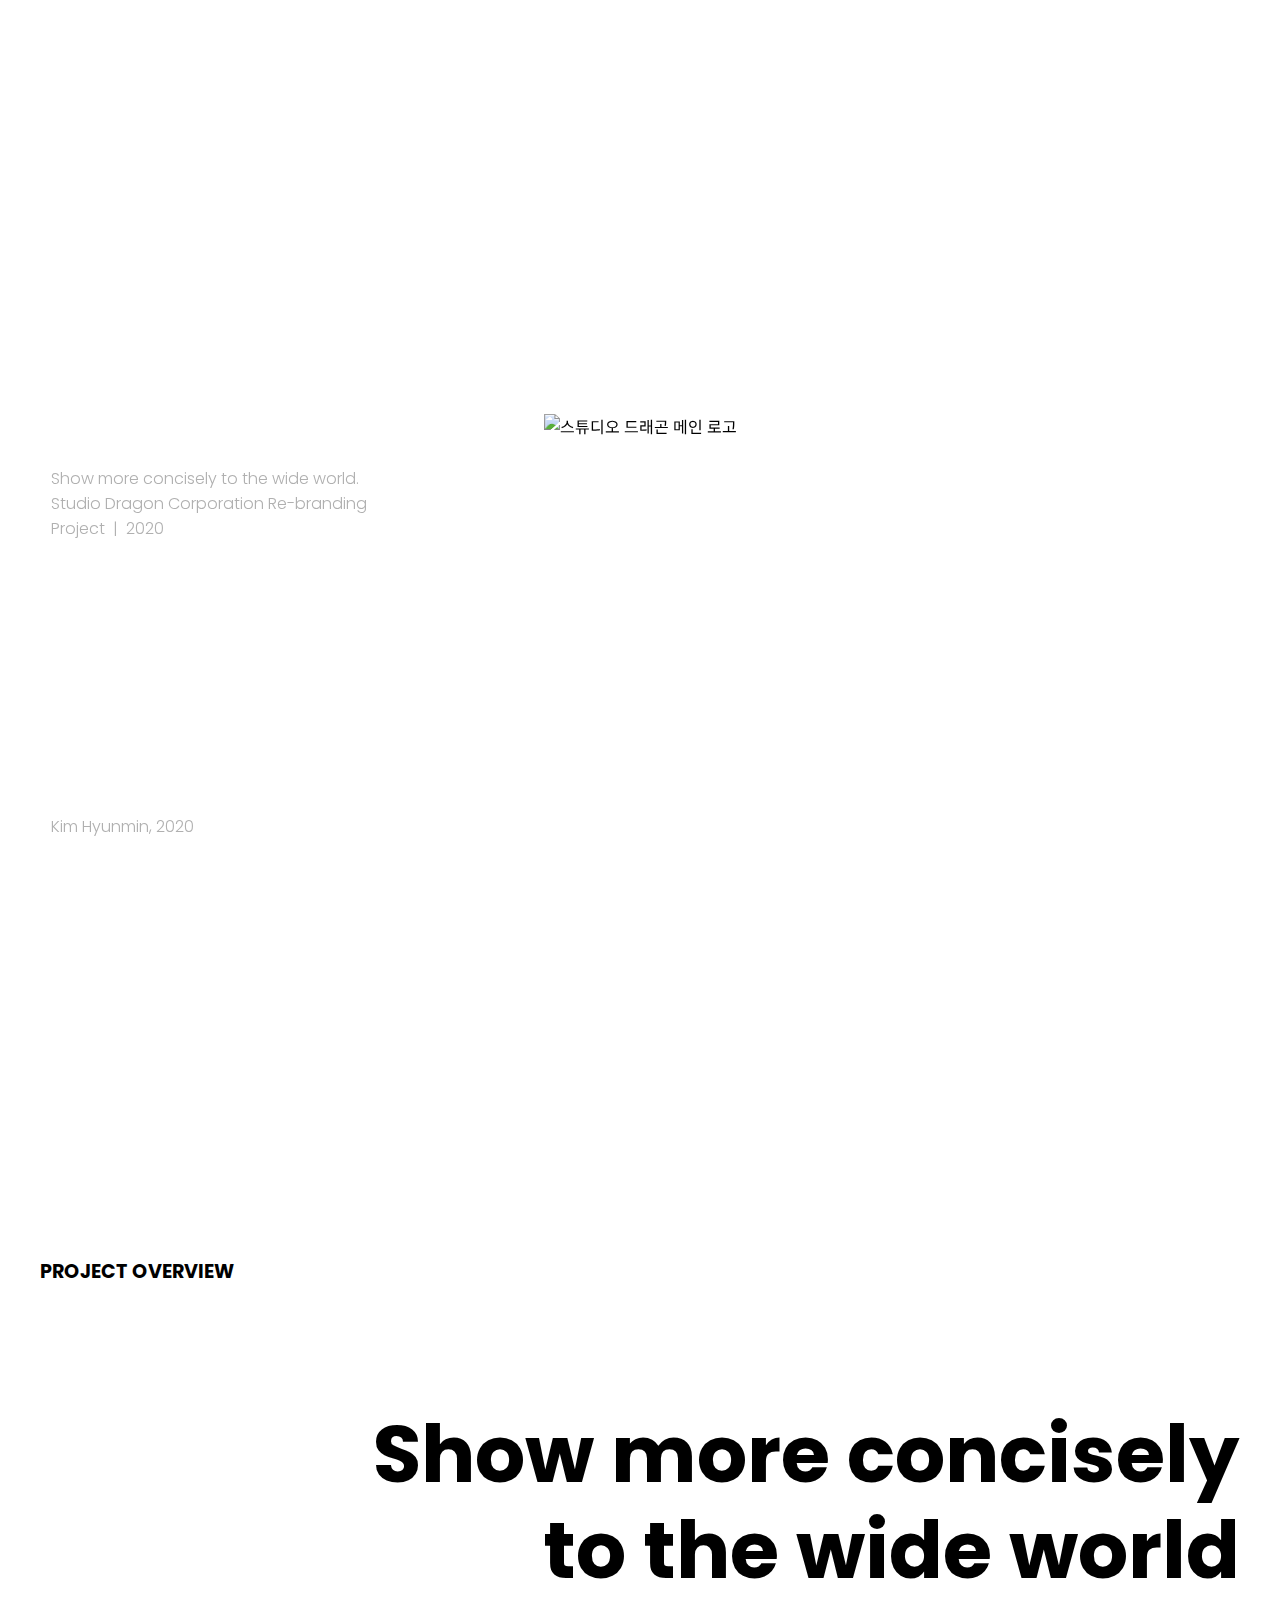
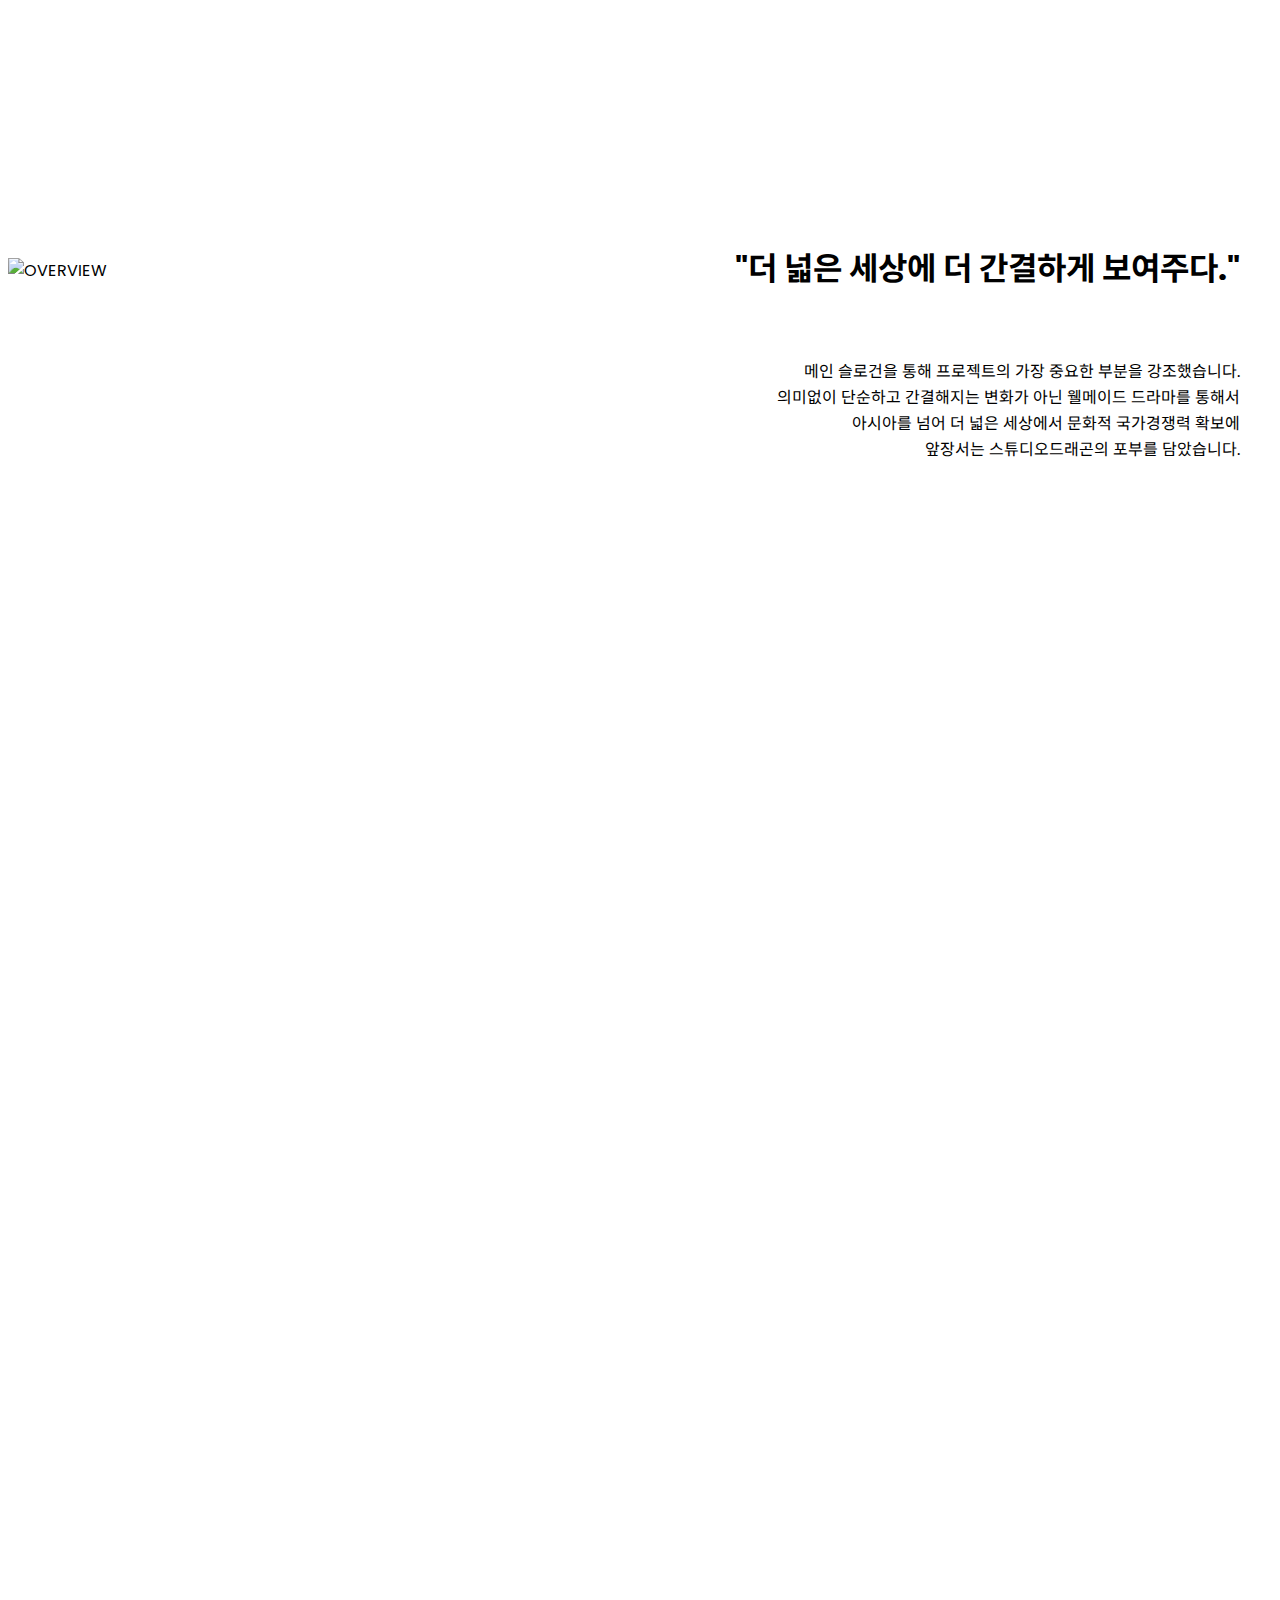
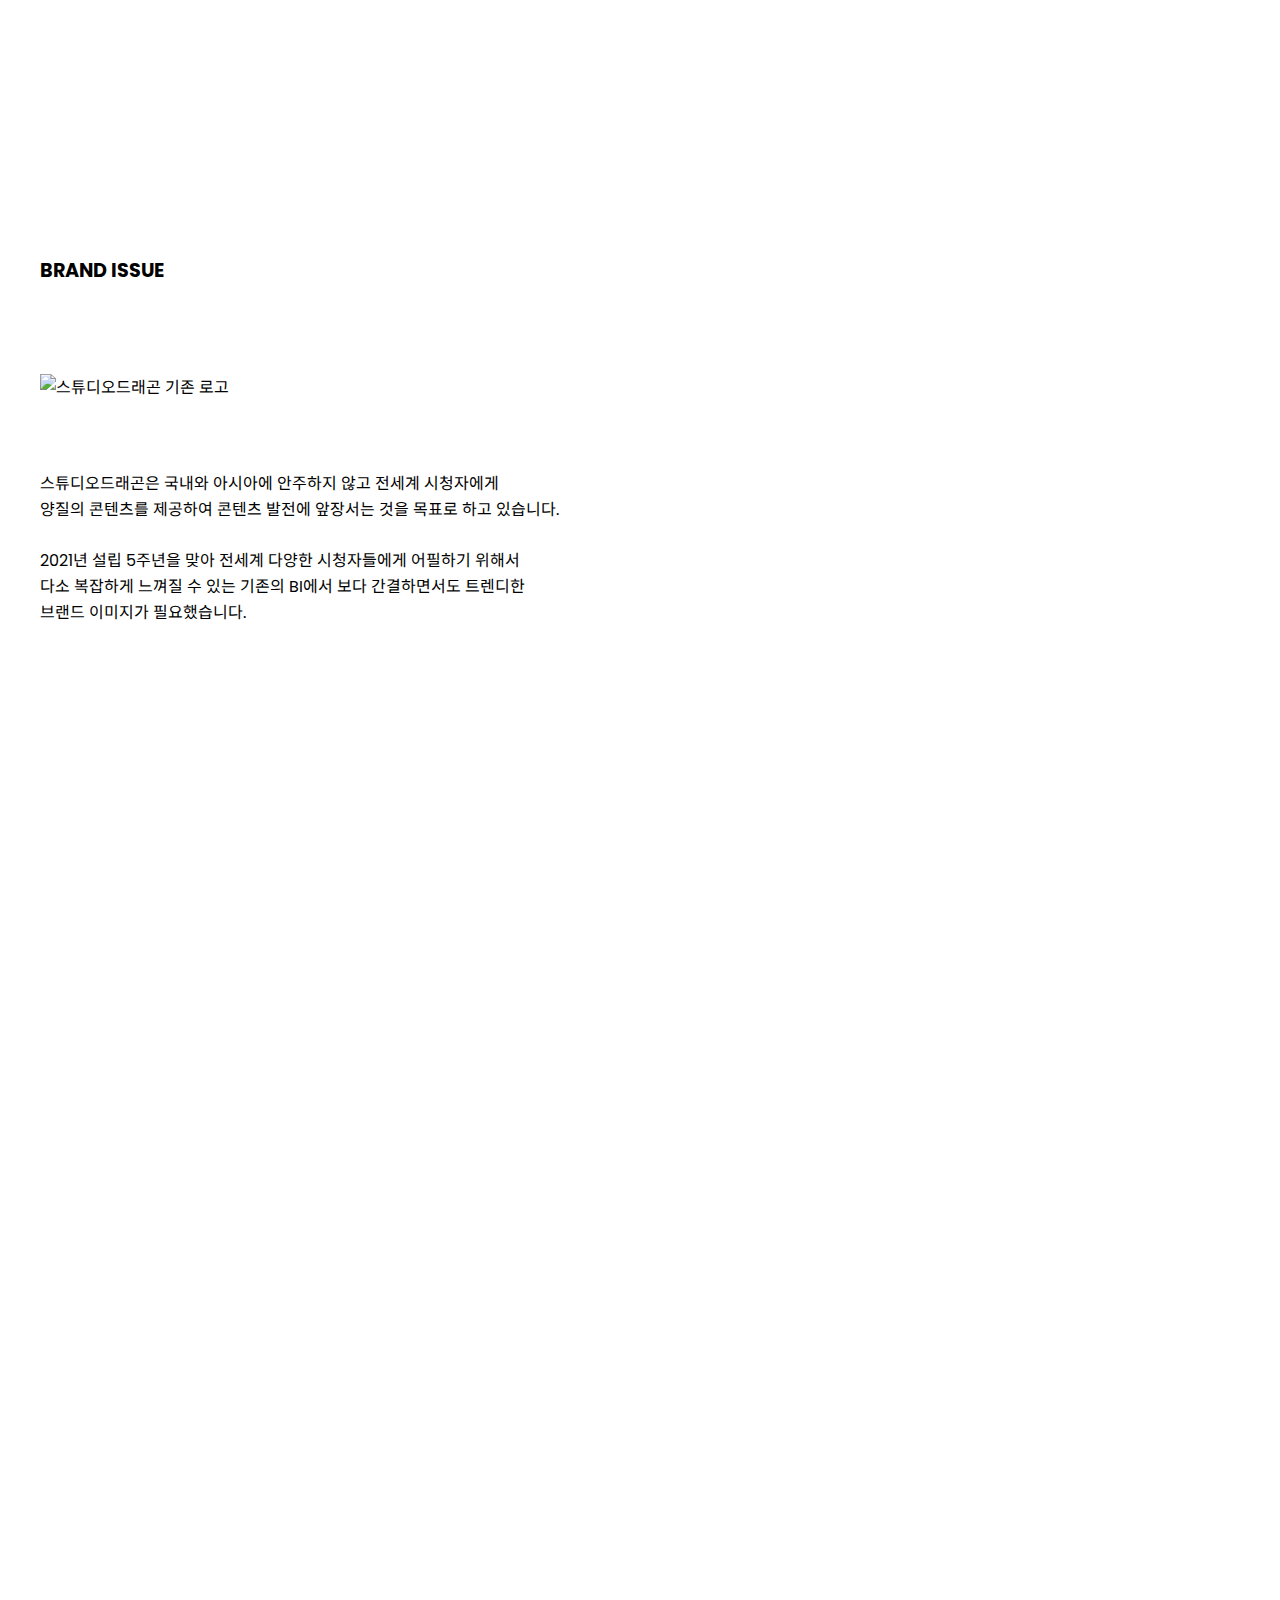
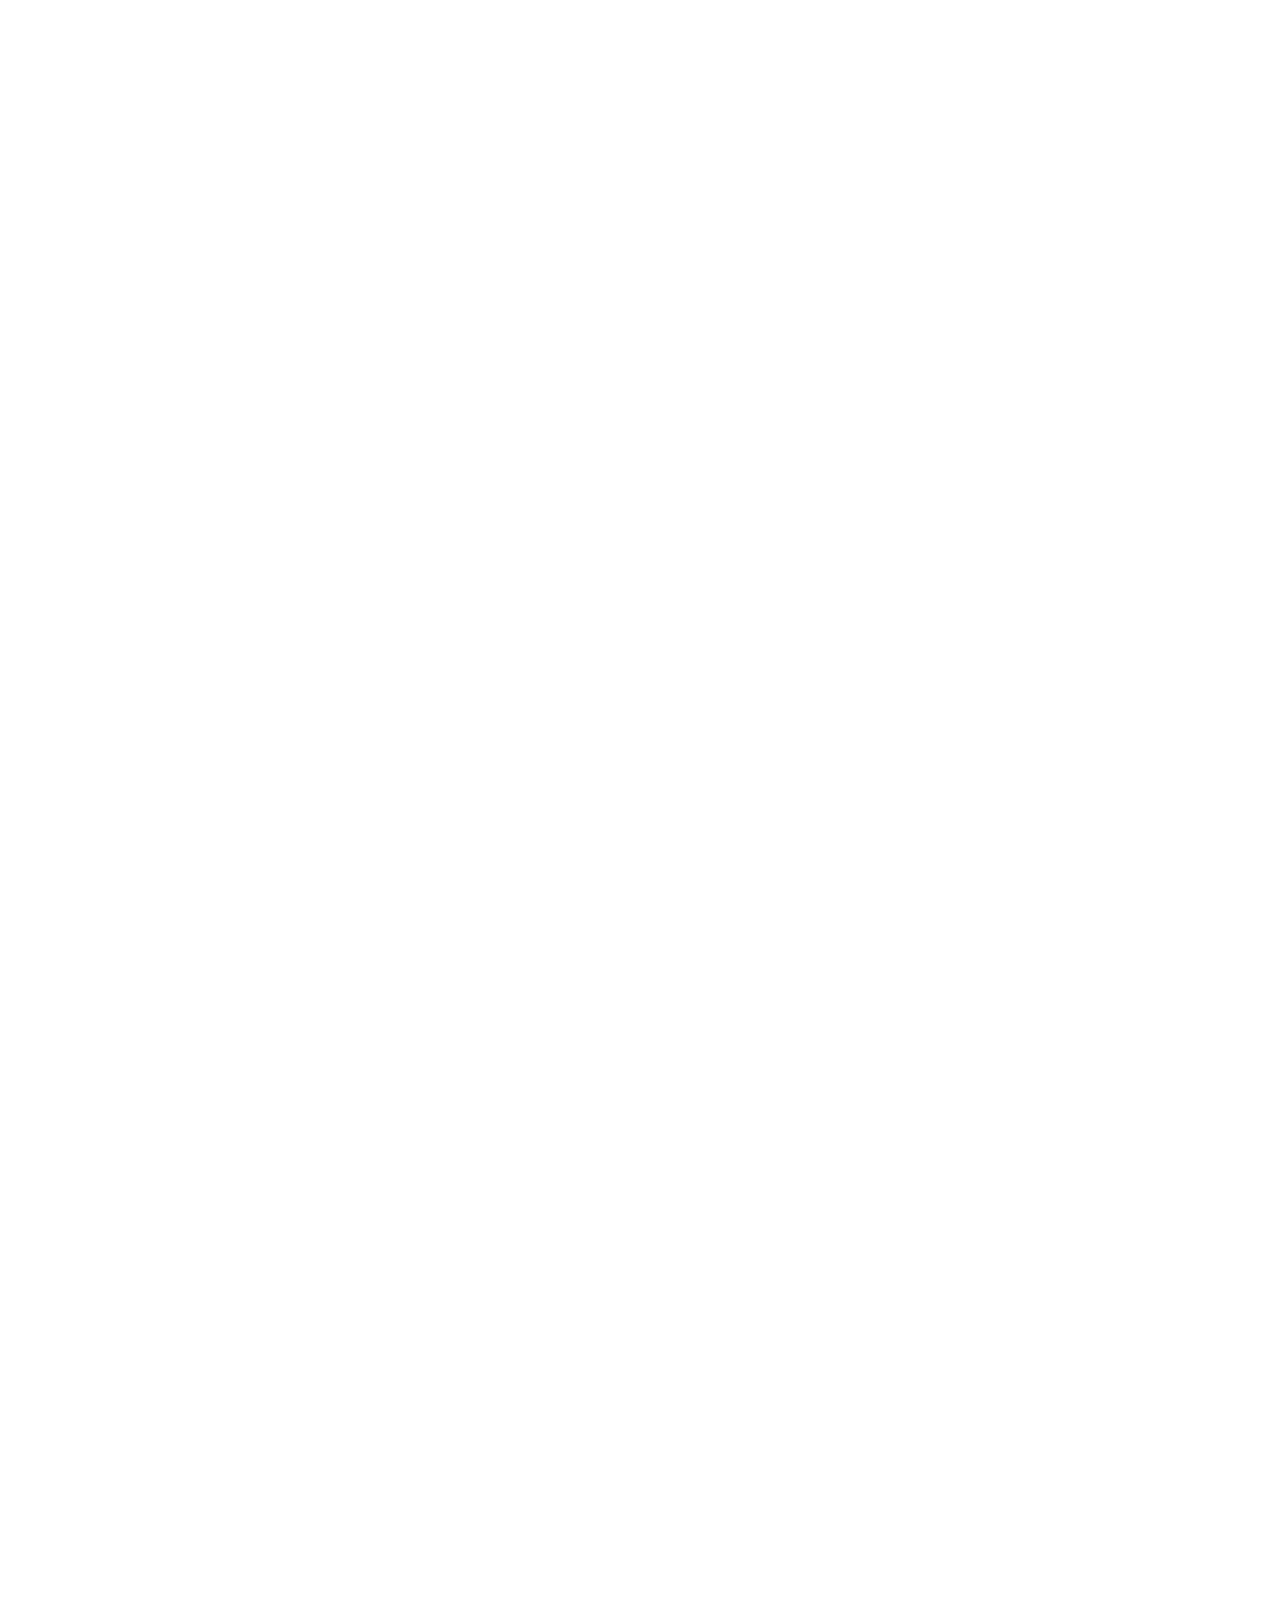
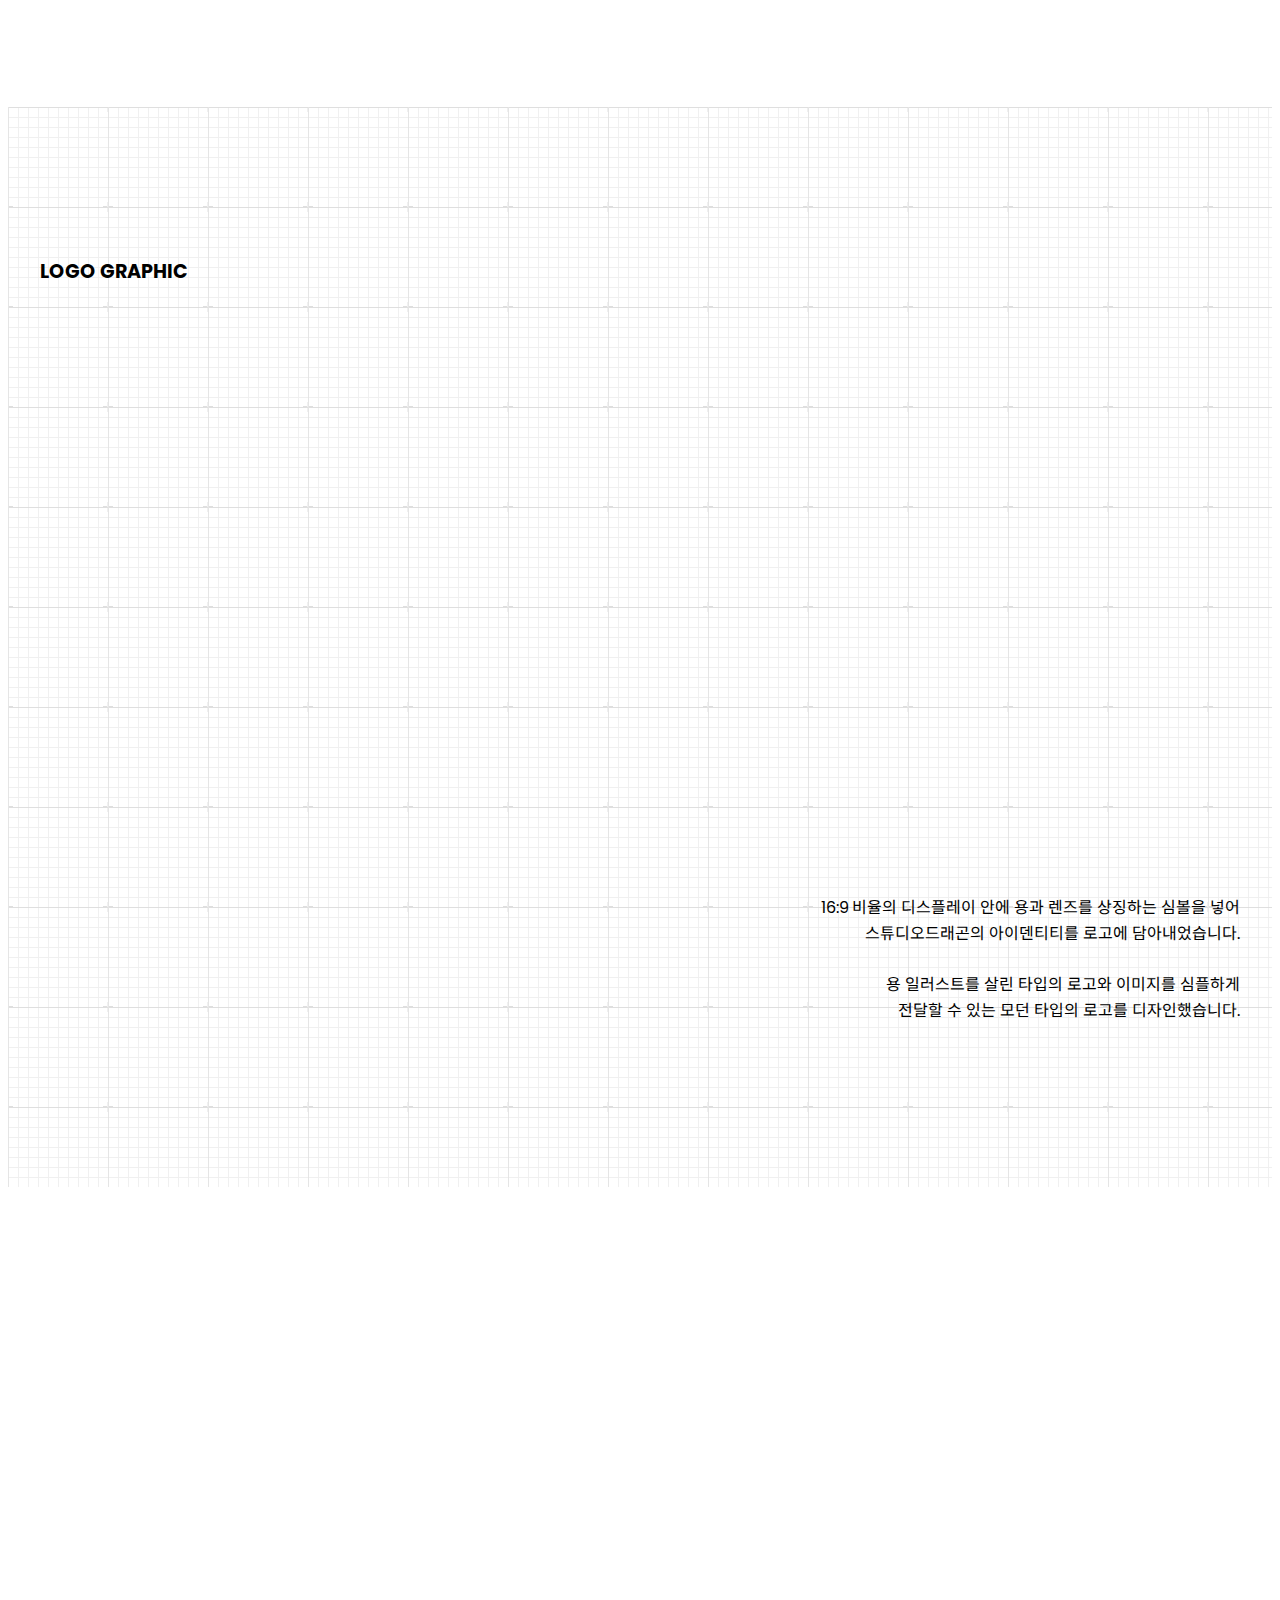
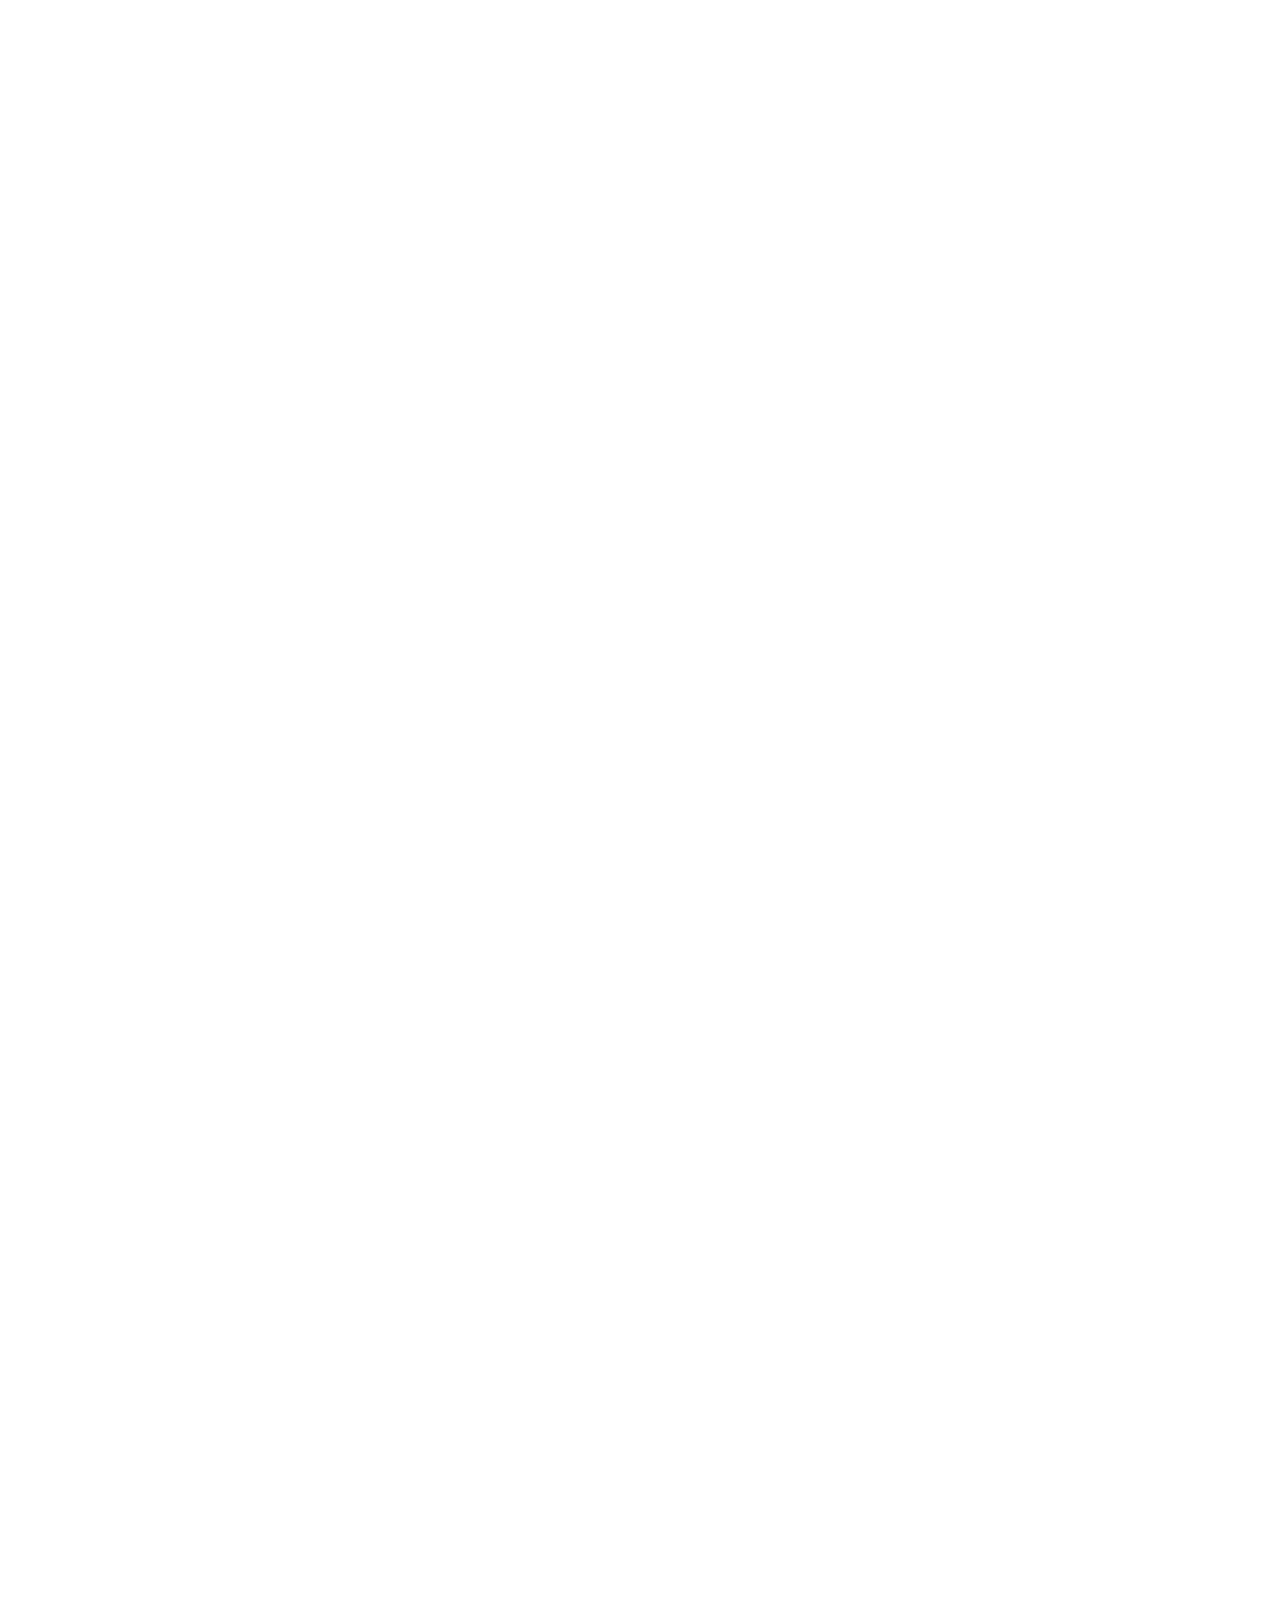
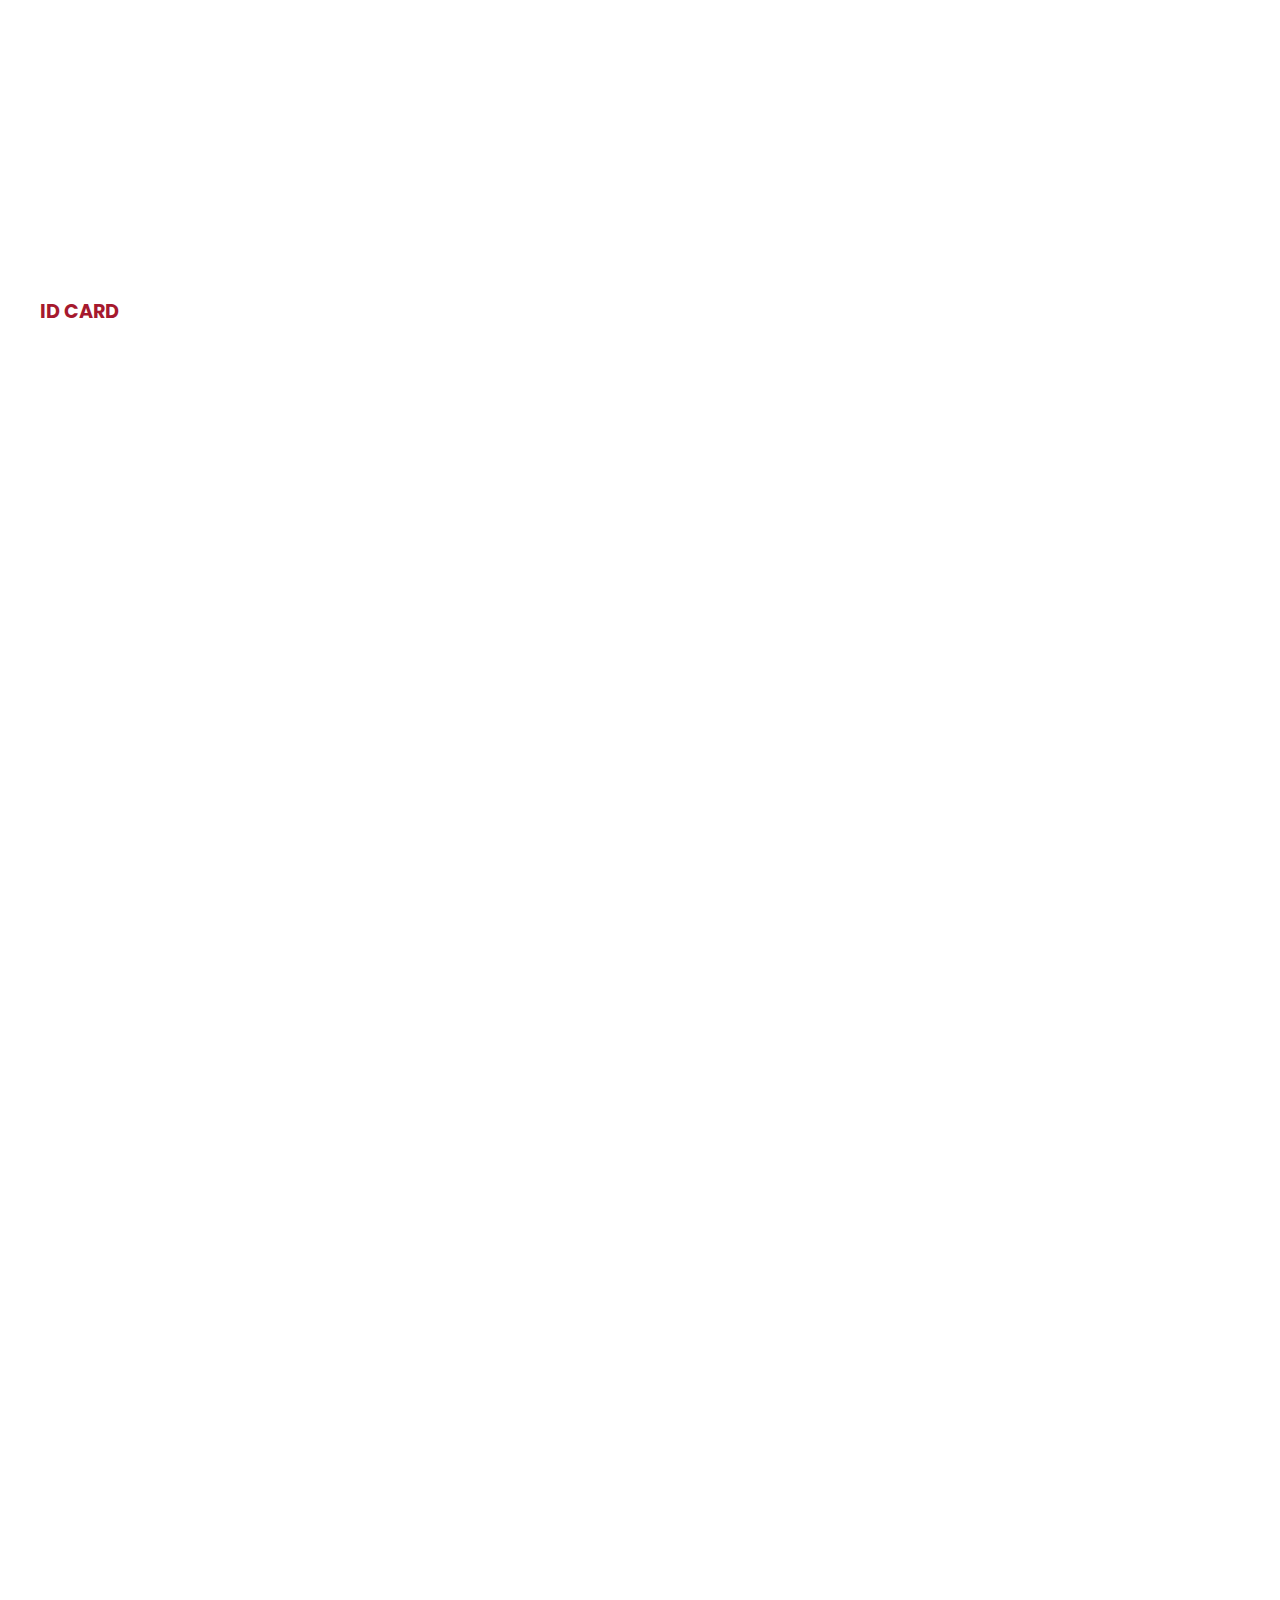
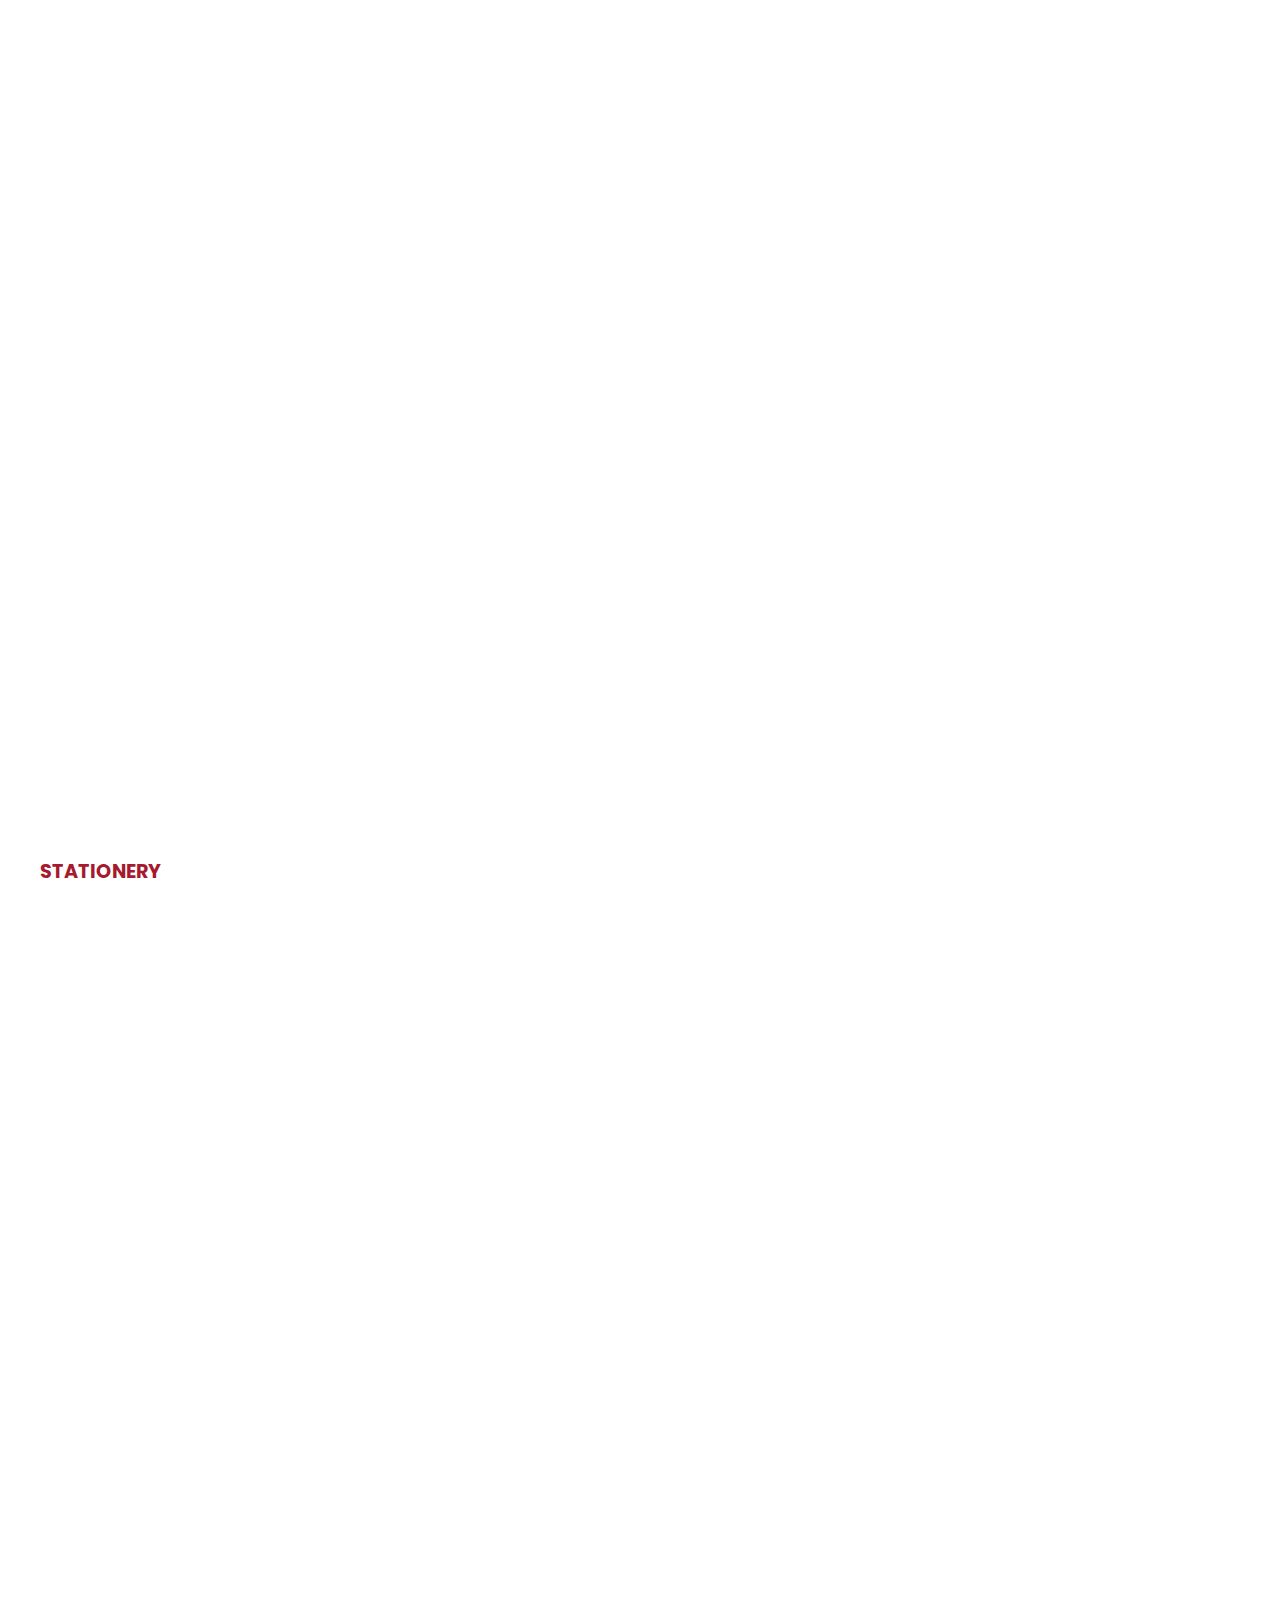
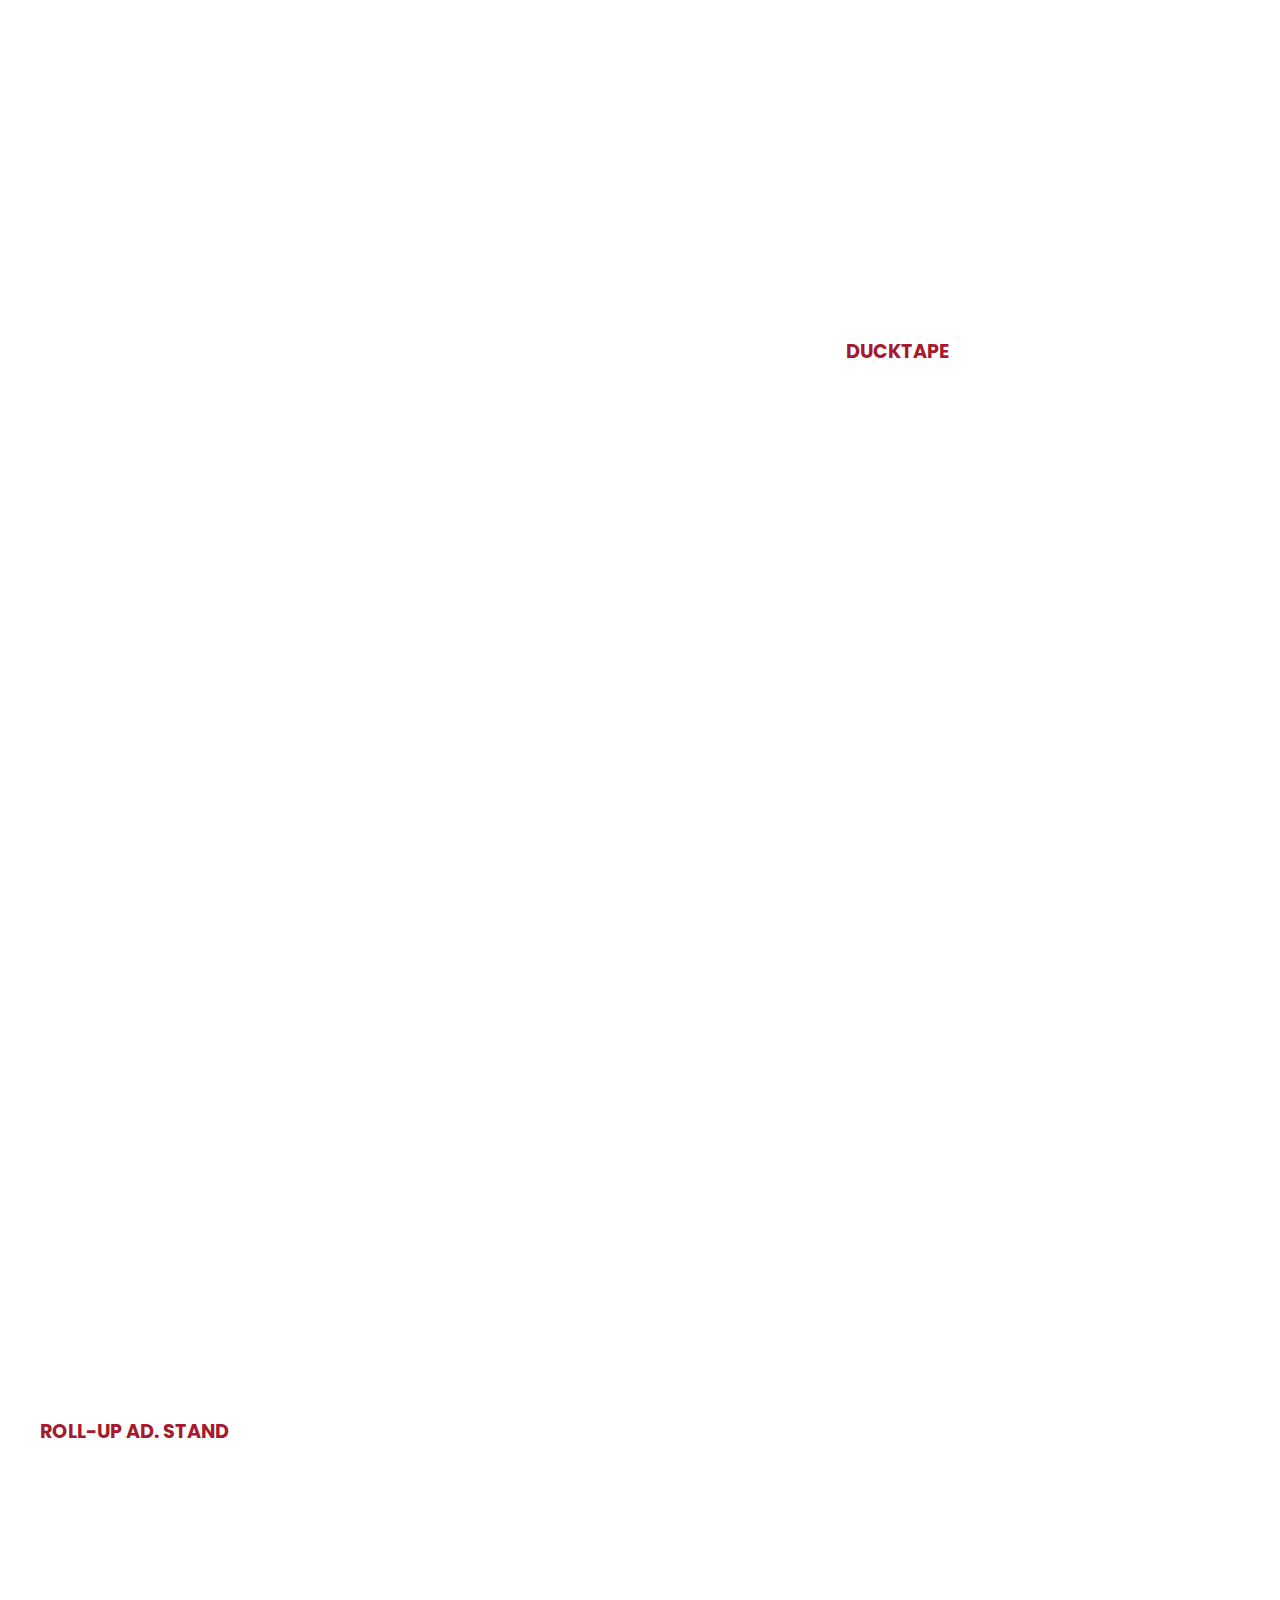
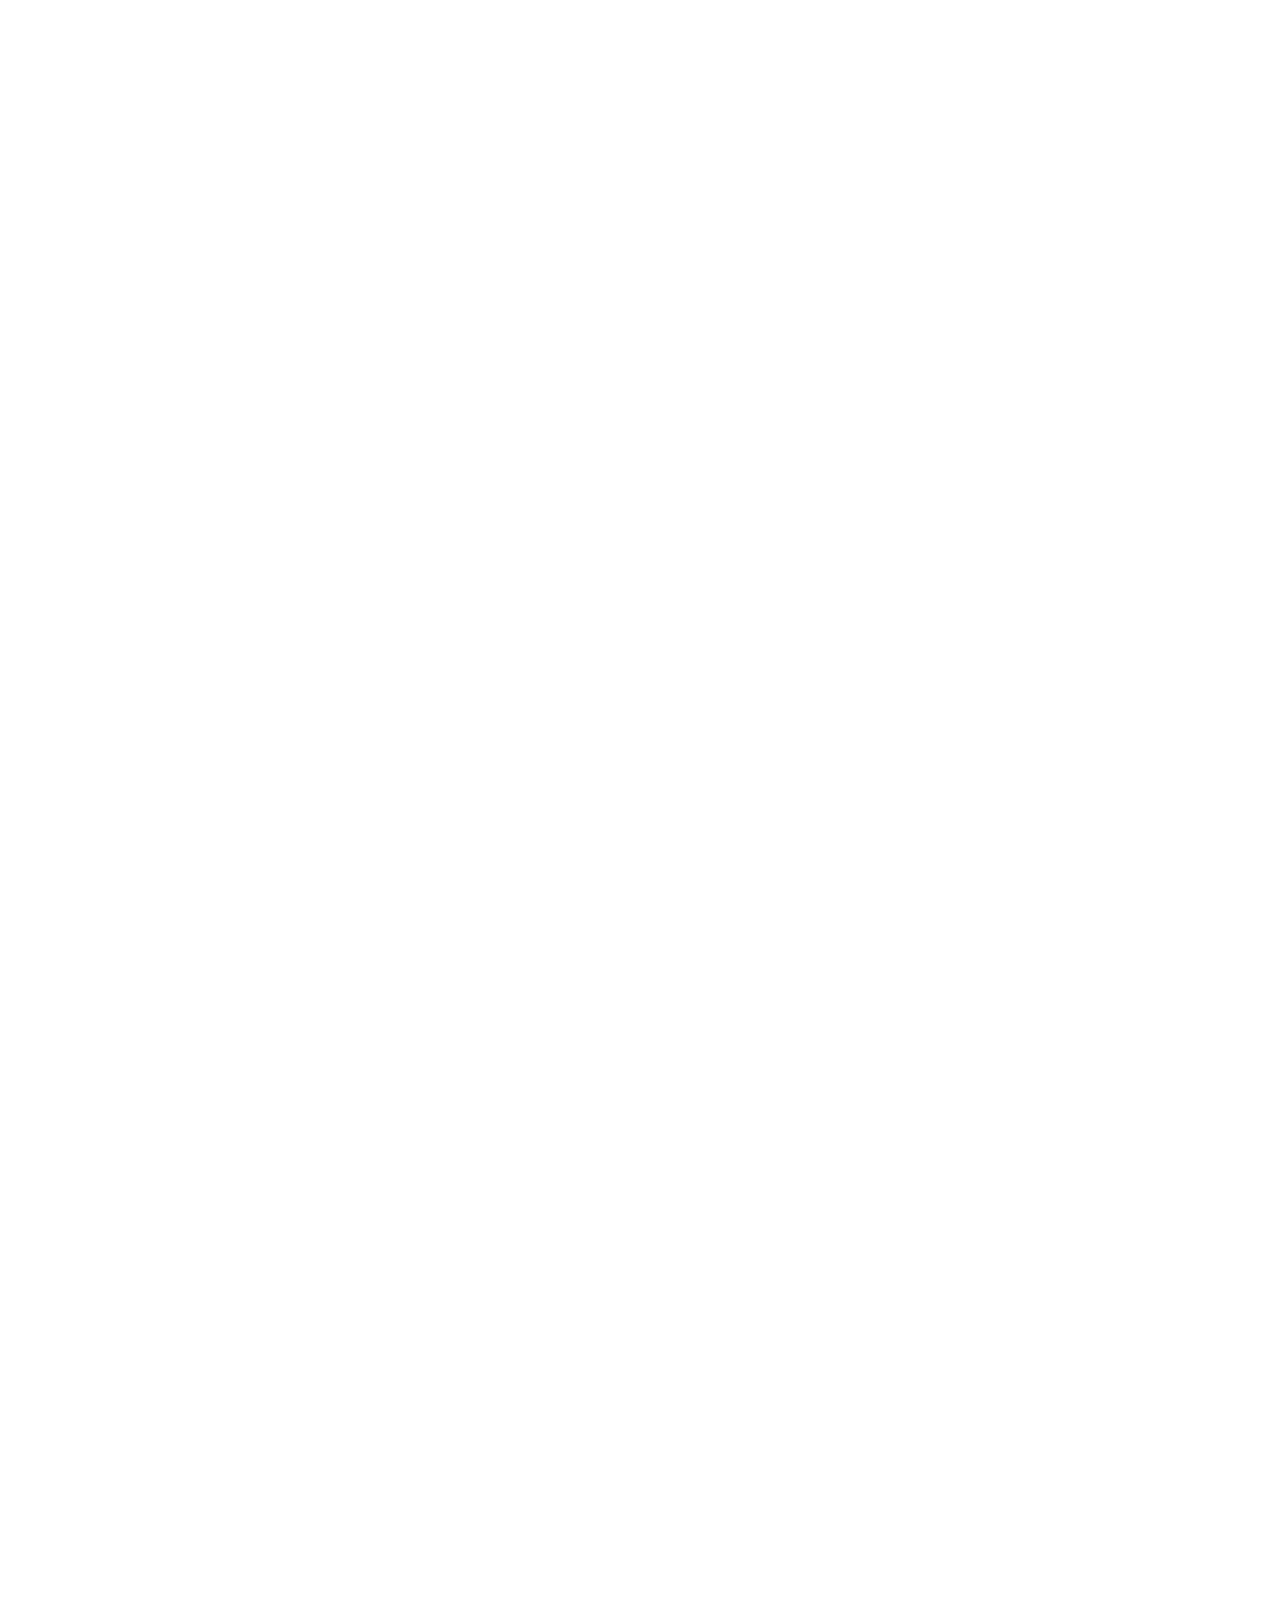
==== index.html @ ecea1378 "StudioDragon Update1203" ====
<!DOCTYPE html>
<html lang="KO">
<head>
    <meta charset="UTF-8">
    <meta name="viewport" content="width=device-width, maximum-scale=1.0, minimum-scale=1, user-scalable=yes, initial-scale=1.0">
    <title>STUDIO DRAGON</title>
    <link rel="stylesheet" href="./css/reset.css">
    <link rel="stylesheet" href="./css/animate.css">
    <link rel="stylesheet" href="./css/style.css">
    <link rel="shortcut icon" href="./images/favicon.png">
    <link rel="icon" href="./images/favicon.png">
</head>
<body>
    <!-- COVER VIDEO -->
    <section class="scroll-section" id="scroll-section-0">
        <div id="sec-cover" class="content">
            <video id="coverVideo" loop muted autoplay>
                <source src="./images/cover.mp4" type="video/mp4">
            </video>
            <div class="layer">
                <img src="./images/sgmain.png" alt="스튜디오 드래곤 메인 로고">
            </div>
            <div class="cover-title">
                <p>Show more concisely to the wide world.<br>Studio Dragon Corporation Re-branding Project&nbsp;&nbsp;|&nbsp;&nbsp;2020</p>
            </div>
            <div class="cover-sign">
                <p>Kim Hyunmin, 2020</p>
            </div>
        </div>
        <div id="sec-overview" class="content">
            <div class="overview-container">
                <div class="title-overview">
                    <h3>PROJECT OVERVIEW</h3>
                </div>
                <div class="overview-slogan wow fadeInRight">
                    <h1>Show more concisely<br>to the wide world</h1>
                </div>
                <div class="overview-sum wow fadeInUp">
                    <h4>"더 넓은 세상에 더 간결하게 보여주다."</h4>
                    <p> 메인 슬로건을 통해 프로젝트의 가장 중요한 부분을 강조했습니다.<br>의미없이 단순하고 간결해지는 변화가 아닌 웰메이드 드라마를 통해서<br>아시아를 넘어 더 넓은 세상에서 문화적 국가경쟁력 확보에<br>앞장서는 스튜디오드래곤의 포부를 담았습니다.</p>
                </div>
            </div>
            <div class="overview-image wow fadeInLeft">
                <img src="./images/overview.png" alt="OVERVIEW">
            </div>
        </div>
        <div id="sec-key" class="content">
            <div class="key-container">
                <div class="title-key">
                    <div class="key-box"></div>
                    <h3>PROJECT KEY</h3>
                </div>
                <div class="key-1 wow fadeInLeft">
                    <h1>be creative</h1>
                </div>
                <div class="key-1-sum wow fadeInUp">
                    <p>늘 새로운 시도로 시청자들에게 보는 즐거움을 선사하는 스튜디오드래곤의<br>비즈니스 마인드에서 아이디어를 얻었습니다. 기존의 것에 안주하지 않고<br>완전히 새로운 시도를 함에 있어서 주저하지 않았습니다.</p>
                </div>
                <!-- <div class="key-2">
                    <h1>solid</h1>
                </div> -->
                <div class="key-2-sum wow fadeInUp">
                    <p>콘텐츠 산업의 건전한 생태계 조성에 힘을 쓰는 업계 리더로서의 입지를<br>더 굳건하게 하면서도 대한민국 드라마의 글로벌 시장 진출에 선두주자가 되는<br>스튜디오드래곤의 비전과 미션을 프로젝트 키로 사용했습니다.</p>
                </div>
            </div>
            <div class="solid-bar">
                <h1>solid</h1>
            </div>
        </div>
        <div id="sec-issue" class="content">
            <div class="issue-container">
                <div class="title-issue">
                    <h3>BRAND ISSUE</h3>
                </div>
                <div class="issue-image wow fadeInDown">
                    <img src="./images/orilogo.png" alt="스튜디오드래곤 기존 로고">
                </div>
                <div class="issue-sum wow fadeInUp">
                    <p>스튜디오드래곤은 국내와 아시아에 안주하지 않고 전세계 시청자에게<br>양질의 콘텐츠를 제공하여 콘텐츠 발전에 앞장서는 것을 목표로 하고 있습니다.<br><br>2021년 설립 5주년을 맞아 전세계 다양한 시청자들에게 어필하기 위해서<br>다소 복잡하게 느껴질 수 있는 기존의 BI에서 보다 간결하면서도 트렌디한<br>브랜드 이미지가 필요했습니다.</p>
                </div>
            </div>
        </div>
    </section>
    <section class="scroll-section" id="scroll-section-1">
        <div id="sec-motif1" class="content">
            <div class="motif1-container">
                <div class="title-motif1">
                    <h3>DESIGN MOTIF</h3>
                    <p class="dtitle">DRAGON</p>
                    <p class="ltitle">LENS</p>
                </div>
                <div class="motif1-wrap">
                    <div class="motif1 wow fadeInLeft">
                        <h1>drama paragon</h1>
                    </div>
                    <div class="motif1-sum wow fadeInRight">
                        <p>스튜디오드래곤을 상징하는 여의주를 품은 아시아의 용과<br>촬영장에서 가장 흔히 볼 수 있는 촬영도구인 카메라의 렌즈에서<br>원이라는 공통점을 찾아 디자인에 적용하였습니다.</p>
                    </div>
                </div>
            </div>
            <div class="circle-wrap">
                <div class="circle1">
                    <svg version="1.1" width="748px" height="748px">
                    <defs>
                    </defs>
                    <path class="st0" d="M374.2,1C580.1,1.1,747,168.1,747,374c0,206-167,373-373,373S1,580,1,374S168,1,374,1"/>
                    </svg>
                </div>
                <div class="circle2">
                    <svg version="1.1" xmlns="http://www.w3.org/2000/svg" xmlns:xlink="http://www.w3.org/1999/xlink" x="0px" y="0px" width="748px"
                    height="748px" viewBox="0 0 748 748" style="overflow:visible;enable-background:new 0 0 748 748;" xml:space="preserve">
                    <defs>
                    </defs>
                    <path class="st0" d="M374.2,1C580.1,1.1,747,168.1,747,374c0,206-167,373-373,373S1,580,1,374S168,1,374,1"/>
                    </svg>
                </div>
            </div>
        </div>
        <div id="sec-motif2" class="content">
            <div class="motif2-container">
                <div class="title-motif2">
                    <h3>DESIGN MOTIF</h3>
                    <p class="dtitle">MEDIA</p>
                </div>
                <div class="motif2-wrap">
                    <div class="motif2 wow fadeInLeft">
                        <h1>on the screen</h1>
                    </div>
                    <div class="motif2-sum wow fadeInRight">
                        <p>스튜디오드래곤의 콘텐츠를 접할 수 있는 디스플레이의<br>가장 흔한 비율인 16:9 사각형을 디자인에 적용하였습니다.</p>
                    </div>
                </div>
            </div>
            <div class="square-wrap">
                <div class="square1">
                    <svg version="1.1" xmlns="http://www.w3.org/2000/svg" xmlns:xlink="http://www.w3.org/1999/xlink" x="0px" y="0px" width="1420px"
                    height="800px" viewBox="0 0 1420 800" style="overflow:visible;enable-background:new 0 0 1420 800;" xml:space="preserve">
                    <defs>
                    </defs>
                    <polyline class="st1" points="1.6,1 1419,1 1419,799 1,799 1,1 "/>
                    </svg>
                </div>
            </div>
        </div>
        <div id="sec-logo" class="content">
            <div class="logo-container">
                <div class="title-logo">
                    <h3>LOGO GRAPHIC</h3>
                </div>
                <div class="svg-wrap">
                    <div class="square">
                        <svg version="1.1" xmlns="http://www.w3.org/2000/svg" xmlns:xlink="http://www.w3.org/1999/xlink" x="0px" y="0px" width="461px"
                        height="261px" viewBox="0 0 461 261" style="overflow:visible;enable-background:new 0 0 461 261;" xml:space="preserve">
                        <defs>
                        </defs>
                        <polyline class="sq1" points="0.6,0.5 460.5,0.5 460.5,260.5 0.5,260.5 0.5,0.5 "/>
                        </svg>
                    </div>
                    <div class="circle">
                        <svg version="1.1" xmlns="http://www.w3.org/2000/svg" xmlns:xlink="http://www.w3.org/1999/xlink" x="0px" y="0px" width="215px"
                        height="215px" viewBox="0 0 215 215" style="overflow:visible;enable-background:new 0 0 215 215;" xml:space="preserve">
                        <defs>
                        </defs>
                        <path class="cr1" d="M107.6,0.5c59.1,0,106.9,47.9,106.9,107c0,59.1-47.9,107-107,107s-107-47.9-107-107S48.4,0.5,107.6,0.5"/>
                        </svg>
                    </div>
                </div>
                <div class="logo1">
                    <div class="logo-f">
                        <img src="./images/logof.png" alt="용 로고">
                        <img src="./images/typef.png" alt="용 타입">
                    </div>
                </div>
                <div class="logo2">
                    <div class="logo-s">
                        <img src="./images/logos.png" alt="O 로고">
                        <img src="./images/types.png" alt="O 타입">
                    </div>
                </div>
                <div class="logo-sum wow fadeInRight">
                    <p>16:9 비율의 디스플레이 안에 용과 렌즈를 상징하는 심볼을 넣어<br>스튜디오드래곤의 아이덴티티를 로고에 담아내었습니다.<br><br>용 일러스트를 살린 타입의 로고와 이미지를 심플하게<br>전달할 수 있는 모던 타입의 로고를 디자인했습니다.</p>
                </div>
            </div>
        </div>
        <div id="sec-color" class="content">
            <div class="redline"></div>
            <div class="color-ab">
                <div class="c-black">
                    <div class="colorvalue bl">
                        <div class="title bl"><h1>STUDIO BLACK</h1></div>
                        <div class="value bl">
                            <div class="color-title"><h4>PANTONE</h4><br><h4>RGB</h4><br><h4>CMYK</h4><br><h4>HEX</h4></div>
                            <div class="color-value"><h4>419C</h4><br><h4>33&nbsp;&nbsp;35&nbsp;&nbsp;34</h4><br><h4>76&nbsp;&nbsp;65&nbsp;&nbsp;66&nbsp;&nbsp;90</h4><br><h4>212322</h4></div>
                        </div>
                    </div>
                </div>
                <div class="c-red">
                    <div class="colorvalue wow fadeIn">
                        <div class="title re"><h1>DRAGON RED</h1></div>
                        <div class="value re">
                            <div class="color-title"><h4>PANTONE</h4><br><h4>RGB</h4><br><h4>CMYK</h4><br><h4>HEX</h4></div>
                            <div class="color-value"><h4>187C</h4><br><h4>166&nbsp;&nbsp;25&nbsp;&nbsp;46</h4><br><h4>0&nbsp;&nbsp;100&nbsp;&nbsp;74&nbsp;&nbsp;26</h4><br><h4>A6192E</h4></div>
                        </div>
                    </div>
                </div>
            </div>
            <div class="color-container">
                <div class="title-color">
                    <h3>COLOR SYSTEM</h3>
                    <p class="color-sum wow fadeInLeft">스튜디오드래곤의 컬러는 용이 내뿜는 불을 상징하는 적색 계열를 메인 컬러로<br>굳건함을 상징하는 흑색과 빛을 상징하는 백색을 서브 컬러로 사용했습니다.</p>
                </div>
                <div class="c-white">
                    <div class="colorvalue wh">
                        <div class="title wh"><h1>LIGHT WHITE</h1></div>
                        <div class="value wh">
                            <div class="color-title"><h4>RGB</h4><br><h4>CMYK</h4><br><h4>HEX</h4></div>
                            <div class="color-value"><h4>255&nbsp;&nbsp;255&nbsp;&nbsp;255</h4><br><h4>0&nbsp;&nbsp;0&nbsp;&nbsp;0&nbsp;&nbsp;0</h4><br><h4>FFFFFF</h4></div>
                        </div>
                    </div>
                </div>
            </div>
        </div>
        <div id="sec-type" class="content">
            <div class="type-container">
                <div class="title-type">
                    <h3>TYPE SYSTEM</h3>
                    <p class="type-sum wow fadeInLeft">스튜디오드래곤의 서체는 온 · 오프라인 콘텐츠에서 광범위하게 적용할 수 있는<br>한글 서체 본고딕과 영문 서체 Bicyclette 를 사용했습니다.</p>
                </div>
                <div class="lang"><p>KOREAN</p></div>
                <div class="kor-wrap">
                    <div class="lang-title wow fadeInDown">
                        <h1>본고딕</h1>
                    </div>
                    <div class="lang-sum">
                        <h4><span>새로운 문화</span>를 창조합니다</h4>
                        <h5>새로운 문화를 창조합니다</h5>
                        <h6>새로운 문화를 창조합니다</h6>
                    </div>
                </div>
                <div class="lang"><p>ENGLISH</p></div>
                <div class="eng-wrap">
                    <div class="lang-title wow fadeInLeft">
                        <h1>BICYCLETTE</h1>
                    </div>
                    <div class="lang-sum en">
                        <h4>We create <span>new culture</span></h4>
                        <h5>We create new culture</h5>
                        <h6>We create new culture</h6>
                    </div>
                </div>
            </div>
        </div>
    </section>
    <section class="scroll-section" id="scroll-section-2">
        <div id="sec-mockup1" class="content">
            <div class="mockup1-container">
                <div class="title-mockup1">
                    <h3>ID CARD</h3>
                </div>
            </div>
        </div>
        <div id="sec-mockup2" class="content">
            <div class="mockup2-container">
                <div class="title-mockup2">
                    <h3>IR BOOK</h3>
                </div>
            </div>
        </div>
        <div id="sec-mockup3" class="content">
            <div class="mockup3-container">
                <div class="title-mockup3">
                    <h3>STATIONERY</h3>
                </div>
            </div>
        </div>
        <div id="sec-mockup4" class="content">
            <div class="mockup4-container">
                <div class="title-mockup4">
                    <h3>USB</h3>
                    <h3>DUCKTAPE</h3>
                </div>
            </div>
        </div>
        <div id="sec-mockup5" class="content">
            <div class="mockup5-container">
                <div class="title-mockup5">
                    <h3>ROLL-UP AD. STAND</h3>
                </div>
            </div>
        </div>
        <div id="sec-new" class="content">
            <video id="newVideo" loop muted autoplay>
                <source src="./images/cover2.mp4" type="video/mp4">
            </video>
            <div class="new-container">
                <div class="title-new">
                    <h3>WE CREATE NEW CULTURE</h3>
                </div>
                <div class="new-slogan wow fadeInLeft">
                    <h1>Dragon's new flight</h1>
                </div>
            </div>
            <div class="date-wrap">
                <div class="date1">
                    <div class="redline1"></div>
                    <div class="founded">
                        <h6>founded</h6>
                        <p><span class="y1">2016</span>.<span class="m1">05</span>.<span class="d1">03</span></p>
                        <!-- <p><span class="y1"></span>.<span class="m1"></span>.<span class="d1"></span></p> -->
                    </div>
                    <div class="redline2"></div>
                </div>
                <div class="date2">
                    <div class="redline3"></div>
                    <div class="ttww">
                        <h6>to the wide world</h6>
                        <p><span class="y2">2020</span>.<span class="m2">12</span>.<span class="d2">12</span></p>
                        <!-- <p><span class="y2"></span>.<span class="m2"></span>.<span class="d2"></span></p> -->
                    </div>
                    <div class="redline4"></div>
                </div>
            </div>
        </div>
    </section>
    <section class="scroll-section" id="scroll-section-3">
        <div id="sec-sumnew" class="content">
            <div class="stickyimg stickyi-a"><img src="./images/sticky1.png" alt="sticky1"></div>
            <div class="stickyimg stickyi-b"><img src="./images/sticky2.png" alt="sticky2"></div>
            <div class="stickyimg stickyi-c"><img src="./images/sticky3.png" alt="sticky3"></div>
            <div class="stickyimg stickyi-d"><img src="./images/sticky4.png" alt="sticky4"></div>
            <div class="sumnew-container">
                <div class="logoimage">
                    <img src="./images/logo_new.png" alt="스튜디오드래곤 로고">
                </div>
                <div class="scroll-wrap">
                    <div class="sticky sticky-a">
                        <div class="sticky-elem title-message1">
                            <h1>About Us</h1>
                        </div>
                        <div class="sticky-elem subtitle-message1">
                            <h5>스튜디오 드래곤은 ‘웰메이드 드라마’ 제작을 통한<br>국내 드라마 콘텐츠의 질적 향상과 더불어, 사업의 전문성을 강화하고<br>글로벌 사업을 추진하여 문화적 국가경쟁력 확보에 앞장섭니다.</h5>
                        </div>
                        <div class="sticky-elem sum-message1">
                            <p>케이블, 지상파, 모바일 드라마와 베트남, 중국, 북미 등 글로벌 방영 드라마의 기획,<br>제작과 배급을 담당하는 드라마 기획 및 제작 전문 스튜디오입니다.</p>
                        </div>
                    </div>
                    <div class="sticky sticky-b">
                        <div class="sticky-elem title-message2">
                            <h1>Business1</h1>
                        </div>
                        <div class="sticky-elem subtitle-message2">
                            <h5>늘 새로운 시도로 시청자들에게 보는 즐거움을 선사합니다.<br>창작자, 제작사들과 상생을 통한 동반성장을 추구합니다.</h5>
                        </div>
                        <div class="sticky-elem sum-message2">
                            <p>새롭고 차별화된 소재로 기획, 제작한 웰메이드 드라마를 다양한 채널에 공급하여 국내 드라마 시장<br>저변 확대에 기여하고 있습니다. 스튜디오 자체 제작과 더불어 신인 창작자의 성장을 지원하고,<br>실력 있는 기성 제작자들과의 네트워크를 강화하여 더욱 영향력 있는 조직으로 나아가고 있습니다.</p>
                        </div>
                    </div>
                    <div class="sticky sticky-c">
                        <div class="sticky-elem title-message3">
                            <h1>Business2</h1>
                        </div>
                        <div class="sticky-elem subtitle-message3">
                            <h5>당사의 우수한 드라마를 해외에 수출하고,<br>새로운 시장을 개척하며 드라마 한류를 선도하고 있습니다.</h5>
                        </div>
                        <div class="sticky-elem sum-message3">
                            <p>빠르게 성장 중인 중국, 동남아시아 사업자들과 활발한 교류를 이루고 있으며, 로컬 사업자와의 합작<br>프로젝트, 제작 컨설팅 등을 통해 현지에서도 고퀄리티의 드라마를 선보이고 있습니다. 중국, 동남아<br>외에도 새로운 시장을 개척하며 글로벌 사업을 적극 확대할 계획입니다.</p>
                        </div>
                    </div>
                    <div class="sticky sticky-d">
                        <div class="sticky-elem title-message4">
                            <h1>Vision & Mission</h1>
                        </div>
                        <div class="sticky-elem subtitle-message4">
                            <h5>국내와 아시아에 안주하지 않고 2021년에는 타임워너, 월트디즈니와<br>경쟁할 정도의 세계 ‘톱10’ 미디어 콘텐츠 회사로 도약하겠습니다.</h5>
                        </div>
                        <div class="sticky-elem sum-message4">
                            <p>전세계 시청자에게 다양한 양질의 콘텐츠를 제공하고 기성, 신진 창작자가 좋은 창작물을 낼 수 있도록<br>지원하며 차별화된 퀄리티의 작품을 시도하여 콘텐츠 발전에 앞장섭니다. 업계 리더로써 콘텐츠 산업의<br>건전한 생태계 조성에 힘쓰고, 관련한 일자리 창출을 실천합니다.</p>
                        </div>
                    </div>
                </div>
            </div>
        </div>
    </section>
    <section class="scroll-section" id="scroll-section-4">
        <div id="sec-finale" class="content">
            <div class="finale-container">
                <div class="finale-wrap f1">
                    <div class="finale-sum-wrap">
                        <div class="finale-logo">
                            <img src="./images/sgmain.png" alt="엔딩 로고">
                        </div>
                        <div class="finale-sum">
                            <p>Show more concisely to the wide world.<br>Studio Dragon Corporation Re-branding Project&nbsp;&nbsp;|&nbsp;&nbsp;2020<br><br><br>Kim Hyunmin</p>
                        </div>
                    </div>
                </div>
                <div class="finale-wrap f2">
                    <div class="finale-sum-wrap">
                        <div class="finale-logo">
                            <img src="./images/sgmain.png" alt="엔딩 로고">
                        </div>
                        <div class="finale-sum">
                            <p>Show more concisely to the wide world.<br>Studio Dragon Corporation Re-branding Project&nbsp;&nbsp;|&nbsp;&nbsp;2020<br><br><br>Kim Hyunmin</p>
                        </div>
                    </div>
                </div>
            </div>
        </div>
    </section>
    <!-- SCRIPT -->
    <script src="https://ajax.googleapis.com/ajax/libs/jquery/1.12.4/jquery.min.js"></script>
    <script src="https://cdnjs.cloudflare.com/ajax/libs/gsap/3.5.1/gsap.min.js"></script>
    <script src="https://cdnjs.cloudflare.com/ajax/libs/gsap/3.5.1/ScrollTrigger.min.js"></script>
    <script src="./js/jquery-ui.min.js"></script>
    <script src="./js/wow.min.js"></script>
    <script src="./js/scroll.event.js"></script>
    <!-- <script>new WOW().init();</script> -->
    <script src="./js/script.js"></script>
    <script src="./js/scrollnew.js"></script>
    <!-- <script src="./js/scrolltrigger.js"></script> -->
</body>
</html>
---- css/style.css ----
@import url('https://fonts.googleapis.com/css2?family=Noto+Sans+KR:wght@300;400;700;900&family=Poppins:wght@300;400;700;900&display=swap');
@import url("https://use.typekit.net/hgf6fzo.css");

html {
    font-family: 'Poppins', 'Noto Sans KR', sans-serif;
    font-size: 16px;
    overflow-x: hidden;
    /* overflow-y: hidden; */
}
div > h3 {font-size: 1.2rem;padding-top: 150px;}

/* SCROLL */
::-webkit-scrollbar { width: 8px; }
/* 스크롤바의 width */
::-webkit-scrollbar-track { background-color: #212322; }
/* 스크롤바의 전체 배경색 */
::-webkit-scrollbar-thumb { 
    background: linear-gradient(to bottom, #A6192E, #212322); 
}
/* 스크롤바 색 */
::-webkit-scrollbar-button { display: none; }
/* 위 아래 버튼 (버튼 없애기를 함) */


/* SEC - COVER */
#sec-cover {
    width: 100%;
    height: 1080px;
    text-align: center;
}
#sec-cover .layer {
    position: absolute;
    z-index: 4;
    width: 100%;
    left: 0;
    top: 46%;
    -webkit-transform: translate3d(0,0,0);
    -ms-transform: translate3d(0,0,0);
    transform: translate3d(0,0,0);
}
#sec-cover video::-webkit-media-controls {
    display:none;
}
#coverVideo{
    position: absolute;
    right: 0;
    top: 0;
    width: 100%;
    height: 100%;
    background-size: 100% 100%;
    background-position: center center;
    background-size: contain;
    object-fit: cover; /*cover video background */
    z-index:3;
}
.cover-title {
    text-align: left;
    position: absolute;
    z-index: 4;
    width: 30%;
    left: 4%;
    top: 50%;
    -webkit-transform: translate3d(0,0,0);
    -ms-transform: translate3d(0,0,0);
    transform: translate3d(0,0,0);
}
.cover-title p {
    color: #B0B0B0;
    font-weight: 300;
}
.cover-sign {
    text-align: left;
    position: absolute;
    z-index: 4;
    width: 30%;
    left: 4%;
    bottom: 5%;
    -webkit-transform: translate3d(0,0,0);
    -ms-transform: translate3d(0,0,0);
    transform: translate3d(0,0,0);
}
.cover-sign p {
    color: #B0B0B0;
    font-weight: 300;
}

/* SEC - OVERVIEW */
#sec-overview {
    width: 100%;
    height: 1080px;
    background-color: #fff;
}
.overview-container {
    width: 1200px;
    margin: 0 auto;
}
.overview-slogan {
    margin-top: 120px;
    /* float: right; */
    text-align: right;
    line-height: 1.2;
}
.overview-slogan h1 {
    font-size: 5rem;
}
.overview-sum {
    /* clear: both; */
    /* float: right; */
    text-align: right;
}
.overview-sum h4 {
    font-size: 2rem;
    margin-top: 245px;
    margin-bottom: 65px;
}
.overview-image {
    margin-top: -220px;
}

/* SEC - KEY */
#sec-key {
    width: 100%;
    height: 1080px;
    background-image: url(../images/bg1.png);
    background-size: cover;
    background-repeat: no-repeat;
    color: #fff;
    z-index: -100;
}
.key-container {
    width: 1200px;
    margin: 0 auto;
}
.key-box {
    position: absolute;
    background-color: #A6192E;
    width: 131px;
    height: 0px;
}
.key-1 {
    margin-top: 120px;
    /* float: right; */
    text-align: left;
    line-height: 1.2;
}
.key-1 h1 {
    font-size: 5rem;
}
.key-1-sum {
    margin-top: 41px;
    margin-bottom: 250px;
}
.key-2 {
    margin-top: 150px;
    /* float: right; */
    text-align: right;
    line-height: 1.2;
}
.key-2 h1 {
    z-index: 9999;
    color: #000;
    font-size: 5rem;
}
.key-2-sum {
    clear: both;
    text-align: right;
    margin-bottom: -22px;
}
.solid-bar {
    display: block;
    position: relative;
    background-color: #fff;
    width: 0;
    height: 5em;
    right: 0;
    float: right;
    margin-top: -200px;
    padding-right: -20px;
    z-index: 0;
    padding: 5px;
    opacity: 0;
}
.solid-bar h1 {
    color: #000;
    font-size: 5rem;
    margin-top: -30px;
}

/* SEC - BRAND ISSUE */
#sec-issue {
    width: 100%;
    height: 1080px;
    background-image: url(../images/bg2.png);
    background-size: cover;
    background-repeat: no-repeat;
}
.issue-container {
    width: 1200px;
    margin: 0 auto;
}
.issue-image {
    margin-top: 89px;
}
.issue-sum {
    margin-top: 70px;
}

/* SEC - DESIGN MOTIF1 */
#sec-motif1 {
    width: 100%;
    height: 1080px;
    background-image: url(../images/bg3.png);
    background-size: cover;
    background-repeat: no-repeat;
    color: #fff;
}
.motif1-container {
    width: 1200px;
    margin: 0 auto;
}
.title-motif1 {
    display: flex;
}
.dtitle {
    font-size: 1.2rem;
    padding-top: 150px;
    margin-left: 160px;
}
.ltitle {
    font-size: 1.2rem;
    padding-top: 150px;
    margin-left: 600px;
}
/* .st0{fill:none;stroke:#FFFFFF;stroke-width:2;stroke-miterlimit:10;stroke-dashoffset:1000;} */
.st0{
    fill:none;stroke:#fff;
    stroke-miterlimit:10;
    stroke-dasharray: 2400;
    stroke-dashoffset: 0;
    animation: dashCircle 5s ease-in-out;
}
  
@keyframes dashCircle {
    from {
    stroke-dashoffset: 2400;
    }
    to {
    stroke-dashoffset: 0;
    }
}
.circle-wrap {
    display: flex;
    justify-content: center;
    margin-top: 77px;
}
.circle1 {
    display: none;
    margin-right: 64px;
}
.circle2 {
    display: none;
    margin-left: 64px;
}
.motif1-wrap {
    position: absolute;
    width: 1200px;
}
.motif1 h1 {
    font-size: 7rem;
    margin-top: 110px;
}
.motif1-sum {
    text-align: right;
    float: right;
    margin-top: 311px;
}

/* SEC - DESIGN MOTIF2 */
#sec-motif2 {
    width: 100%;
    height: 1080px;
    background-image: url(../images/bg4.png);
    background-size: cover;
    background-repeat: no-repeat;
    color: #fff;
}
.motif2-container {
    width: 1200px;
    margin: 0 auto;
}
.title-motif2 {
    display: flex;
}
.motif2-wrap {
    position: absolute;
    width: 1200px;
}
.motif2 h1 {
    font-size: 7rem;
    margin-top: 110px;
}
.motif2-sum {
    text-align: right;
    float: right;
    margin-top: 311px;
}
.st1{fill:none;stroke:#FFFFFF;
    stroke-width:1;
    stroke-miterlimit:10;
    stroke-dasharray: 4500;
    stroke-dashoffset: 0;
    animation: dashSquare 3s ease-in-out;
}
@keyframes dashSquare {
    from {
    stroke-dashoffset: 4500;
    }
    to {
    stroke-dashoffset: 0;
    }
}
.square-wrap {
    display: flex;
    justify-content: center;
    margin-top: 37px;
}
.square1 {
    display: none;
}

/* SEC - LOGO GRAPHIC */
#sec-logo {
    width: 100%;
    height: 1080px;
    background-color: #ffffff;
    background-image:
      linear-gradient(90deg, #ebebeb 0px, #dfdfdf 1px, transparent 1px, transparent 99px,  transparent 100px),
      linear-gradient(#dfdfdf 0px, #dfdfdf 1px, transparent 1px, transparent 99px,  transparent 100px),
      linear-gradient(#f0f0f0 0px, #f0f0f0 1px, transparent 1px, transparent 99px,  transparent 100px),
      linear-gradient(90deg, #f0f0f0 0px, #f0f0f0 1px, transparent 1px, transparent 99px,  transparent 100px),
      linear-gradient(transparent 0px, transparent 5px, #ffffff 5px, #ffffff 95px, transparent 95px, transparent 100px),
      linear-gradient(90deg, #f0f0f0 0px, #f0f0f0 1px, transparent 1px, transparent 99px, #f0f0f0 99px, #f0f0f0 100px),
      linear-gradient(90deg, transparent 0px, transparent 5px, #ffffff 5px, #ffffff 95px, transparent 95px, transparent 100px),
      linear-gradient(transparent 0px, transparent 1px, #ffffff 1px, #ffffff 99px, transparent 99px, transparent 100px),
      linear-gradient(#dfdfdf, #dfdfdf);
    background-size:100px 100%, 100% 100px, 100% 10px, 10px 100%, 100% 100px, 100px 100%, 100px 100%, 100px 100px, 100px 100px;
}
.logo-container {
    width: 1200px;
    margin: 0 auto;
}
.square {
    display: none;
    /* opacity: 0; */
    position: absolute;
}
.circle {
    display: none;
    /* opacity: 0; */
    position: absolute;
    padding-top: 45px;
    padding-left: 40px;
}
.cr1{
    fill:none;stroke:#000000;
    stroke-miterlimit:10;
    stroke-dasharray: 1000;
    stroke-dashoffset: 0;
    animation: dashCircle2 4s ease-in-out;
}
@keyframes dashCircle2 {
    from {
    stroke-dashoffset: 1000;
    }
    to {
    stroke-dashoffset: 0;
    }
}
.sq1{fill:none;stroke:#000000;
    stroke-miterlimit:10;
    stroke-width:1;
    stroke-dasharray: 4500;
    stroke-dashoffset: 0;
    animation: dashSquare 4s ease-in-out;
}
.svg-wrap {
    width: 600px;
    margin: 112px auto 0 25px;
}
.logo-sum {
    margin-top: 480px;
    text-align: right;
    float: right;
}
.logo-f {
    display: flex;
    position: absolute;
    opacity: 0;
}
.logo-f img {
    /* display: none; */
    width: 100%;
    height: 100%;
    margin-top: 1.4px;
    margin-left: 26px;
}
.logo-f img:last-child {
    margin-top: -25px;
}
.logo-s {
    display: flex;
    position: absolute;
    opacity: 0;
}
.logo-s img {
    /* display: none; */
    width: 100%;
    height: 100%;
    margin-top: 1.4px;
    margin-left: 26px;
}
.logo-s img:last-child {
    margin-top: -25px;
}
.logo1 {
    opacity: 0;
}
.logo2 {
    opacity: 0;
}

/* SEC - COLOR */
#sec-color {
    width: 100%;
    height: 1080px;
}
.redline {
    position: absolute;
    background-color: #A6192E;
    width: 0;
    height: 1080px;
    z-index: -100;
}
.color-container {
    opacity: 0;
    width: 1200px;
    margin: 0 auto;
}
.title-color {
    display: flex;
}
.color-sum {
    padding-top: 150px;
    margin-left: 160px;
}

    /* 컬러 공통 */
.colorvalue {
    display: block;
    text-align: center;
    margin-left: 95px;
}
.title h1 {
    font-weight: 700;
    font-size: 1rem;
    margin-bottom: 50px;
}
.value {
    display: flex;
}
.color-title h4 {
    font-weight: 600;
    font-size: 1rem;
    line-height: 0.4;
    margin-right: 30px;
    text-align: right;
}
.color-value h4 {
    font-weight: 400;
    font-size: 1rem;
    line-height: 0.4;
}

    /* 컬러 값 */
.color-ab {
    position: absolute;
    right: 0;
    margin-top: 306px;
}
.c-black {
    /* width: 950px; */
    width: 0;
    height: 423px;
    background-color: #212322;
    color: #A6192E;
    box-shadow: 0px 0px 10px rgba(0, 0, 0, 0.3);
    display: flex;
    align-items: center;
}
.colorvalue .bl {
    opacity: 0;
}
.c-red {
    width: 59em;
    height: 345px;
    background-color: #A6192E;
    color: #fff;
    display: flex;
    align-items: center;
    opacity: 0;
}
.c-white {
    width: 423px;
    height: 423px;
    border-radius: 500px;
    background-color: #fff;
    display: flex;
    align-items: center;
    box-shadow: 0px 0px 10px rgba(0, 0, 0, 0.3);
    margin-top: 100px;
    opacity: 0;
}

/* SEC - TYPE */
#sec-type {
    width: 100%;
    height: 1080px;
    background-image: url(../images/bg5.png);
    background-size: cover;
    background-repeat: no-repeat;
    color: #fff;
}
.type-container {
    opacity: 0;
    width: 1200px;
    margin: 0 auto;
}
.title-type {
    display: flex;
}
.type-sum {
    padding-top: 150px;
    margin-left: 160px;
}
.lang {
    margin-top: 100px;
    color: #A6192E;
}
.kor-wrap, .eng-wrap {
    display: flex;
}
.eng-wrap {
    font-family: 'Bicyclette', sans-serif;
}
.lang-title {
    width: 400px;
}
.lang-title h1 {
    font-size: 4rem;
}
.lang-sum {
    width: 800px;
    line-height: 1.4;
    text-align: right;
    margin-top: 10px;
}
.lang-sum.en {
    margin-top: 20px;
    line-height: 1.1;
}
.lang-sum h4 {
    font-size: 4rem;
    font-weight: 700;
    opacity: 0;
}
.lang-sum h4 span {
    color: #A6192E;
}
.lang-sum h5 {
    font-size: 3.5rem;
    font-weight: 500;
    opacity: 0;
}
.lang-sum h6 {
    font-size: 3rem;
    font-weight: 200;
    opacity: 0;
}

/* SEC - MOCKUP1 */
#sec-mockup1 {
    width: 100%;
    height: 1080px;
    background-image: url(../images/idcard_mockup.png);
    background-size: cover;
    background-repeat: no-repeat;
    background-position: center;
    color: #A6192E;
}
.mockup1-container {
    width: 1200px;
    margin: 0 auto;
}
.title-mockup1 {
    display: flex;
}

/* SEC - MOCKUP2 */
#sec-mockup2 {
    width: 100%;
    height: 1080px;
    background-image: url(../images/book_mockup.png);
    background-size: cover;
    background-repeat: no-repeat;
    background-position: center;
    color: #fff;
}
.mockup2-container {
    width: 1200px;
    margin: 0 auto;
}
.title-mockup2 {
    display: flex;
}

/* SEC - MOCKUP3 */
#sec-mockup3 {
    width: 100%;
    height: 1080px;
    background-image: url(../images/stationery_mockup.png);
    background-size: cover;
    background-repeat: no-repeat;
    background-position: center;
    color: #A6192E;
}
.mockup3-container {
    width: 1200px;
    margin: 0 auto;
}
.title-mockup3 {
    display: flex;
}

/* SEC - MOCKUP4 */
#sec-mockup4 {
    width: 100%;
    height: 1080px;
    background-image: url(../images/ducktape_usb_mockup.png);
    background-size: cover;
    background-repeat: no-repeat;
    background-position: center;
    color: #fff;
}
.mockup4-container {
    width: 1200px;
    margin: 0 auto;
}
.title-mockup4 {
    display: flex;
}
.title-mockup4 h3 {
    margin-right: 40em;
}
.title-mockup4 h3:last-child {
    color: #A6192E;
}

/* SEC - MOCKUP5 */
#sec-mockup5 {
    width: 100%;
    height: 1080px;
    background-image: url(../images/rollup_mockup.png);
    background-size: cover;
    background-repeat: no-repeat;
    background-position: center;
    color: #A6192E;
}
.mockup5-container {
    width: 1200px;
    margin: 0 auto;
}
.title-mockup5 {
    display: flex;
}

/* SEC - NEW */
#sec-new {
    width: 100%;
    height: 1080px;
}
.new-container {
    opacity: 0;
    width: 1200px;
    margin: 0 auto;
    z-index: 4;
}
.title-new {
    color: #fff;
    position: absolute;
    z-index: 4;
}
#sec-new video::-webkit-media-controls {
    display:none;
}
#newVideo{
    position: absolute;
    width: 100%;
    height: 1080px;
    background-size: 100% 100%;
    background-position: center center;
    background-size: contain;
    object-fit: cover; /*cover video background */
}
.new-slogan {
    color: #fff;
    position: absolute;
    margin-top: 240px;
    /* float: right; */
    text-align: left;
    z-index: 1000;
}
.new-slogan h1 {
    font-size: 7rem;
    font-weight: 600;
}
.date-wrap {
    padding-top: 60vh;
}
.date1 {
    color: #A6192E;
    position: relative;
    display: flex;
    align-items: center;
}
.redline1 {
    opacity: 0;
    background-color: #A6192E;
    width: 0vw;
    height: 5px;
    margin-top: 20px;
}
.redline2 {
    opacity: 0;
    background-color: #A6192E;
    width: 0vw;
    height: 5px;
    margin-top: 20px;
}
.founded {
    line-height: 0.9;
}
.founded h6 {
    opacity: 0;
    font-size: 2rem;
    color: #fff;
    font-weight: 400;
    margin-left: 15px;
}
.founded p {
    font-size: 7rem;
    font-weight: 700;
    margin: 0 15px;
    opacity: 0;
}
.date2 {
    color: #A6192E;
    position: relative;
    display: flex;
    align-items: center;
    margin-top: 35px;
}
.redline3 {
    opacity: 0;
    background-color: #A6192E;
    width: 0vw;
    height: 5px;
    margin-top: 20px;
}
.redline4 {
    opacity: 0;
    background-color: #A6192E;
    width: 0vw;
    height: 85px;
    margin-top: 20px;
}
.ttww {
    line-height: 0.9;
    text-align: right;
}
.ttww h6 {
    opacity: 0;
    font-size: 2rem;
    color: #fff;
    font-weight: 400;
    margin-right: 15px;
}
.ttww p {
    opacity: 0;
    font-size: 7rem;
    font-weight: 700;
    margin: 0 15px;
}

/* SEC - SUMNEW */
#sec-sumnew {
    width: 100%;
    height: 100%;
    background-color: #000;
}
.sumnew-container {
    width: 1200px;
    margin: 0 auto;
}
.logoimage {
    display: none;
    position: fixed;
    top: 150px;
    opacity: 0;
}
.logoimage img {
    width: 432px;
}
#sec-sumnew > div h1 {
    font-size: 7rem;
    color: #A6192E;
}
#sec-sumnew > div h5 {
    font-size: 2rem;
    /* padding-top: 200px; */
    color: #fff;
}
.sum-message2,.sum-message3,.sum-message4 p {
    font-size: 1rem;
    padding-top: 50px;
    color: #fff;
}
.sum-message1 p {
    font-size: 1rem;
    padding-top: 100px;
    color: #fff;
}


/* Sticky */
.scroll-section {
    /* border: 3px solid blue; */
}
.sticky {
    /* position: fixed; */
    /* top: 35vh; */
    opacity: 0;
}
.stickyimg {
    /* opacity: 0; */
    display: none;
}
.stickyimg.stickyi-a {
    opacity: 0;
    position: fixed;
    top: 0;
    left: 0;
}
.stickyimg.stickyi-a img {
    width: 100%;
}
.stickyimg.stickyi-b {
    opacity: 0;
    position: fixed;
    top: 0;
    left: 0;
}
.stickyimg.stickyi-b img {
    width: 100%;
}
.stickyimg.stickyi-c {
    opacity: 0;
    position: fixed;
    top: 0;
    left: 0;
}
.stickyimg.stickyi-c img {
    width: 100%;
}
.stickyimg.stickyi-d {
    opacity: 0;
    position: fixed;
    top: 0;
    left: 0;
}
.stickyimg.stickyi-d img {
    width: 100%;
}


.sticky.sticky-a {
    opacity: 0;
    position: fixed;
    top: 35vh;
}
.sticky.sticky-b {
    opacity: 0;
    position: fixed;
    top: 35vh;
}
.sticky.sticky-c {
    opacity: 0;
    position: fixed;
    top: 35vh;
}
.sticky.sticky-d {
    opacity: 0;
    position: fixed;
    top: 35vh;
}

.sticky-elem {
    display: none;
    /* position: fixed;
    top: 35vh; */
    /* width: 100%; */
}
#show-scene-0 #scroll-section-0 .sticky-elem,
#show-scene-1 #scroll-section-1 .sticky-elem,
#show-scene-2 #scroll-section-2 .sticky-elem,
#show-scene-3 #scroll-section-3 .sticky-elem,
#show-scene-3 #scroll-section-3 .logoimage,
#show-scene-3 #scroll-section-3 .stickyimg,
#show-scene-4 #scroll-section-4 .sticky-elem
{
    display: block;
}



/* SEC - FINALE */
#sec-finale {
    width: 100%;
    height: 2160px;
    background-image: url(../images/bg6.png);
    background-size: cover;
    background-repeat: no-repeat;
    color: #fff;
}
.finale-container {
    width: 1200px;
    margin: 0 auto;
}
.finale-wrap.f1 {
    opacity: 0;
}
.finale-wrap {
    display: flex;
    align-items: center;
    height: 1080px;
}
.finale-sum-wrap {
    float: right;
    width: 1200px;
    padding-top: 200px;
}
.finale-logo {
    float: right;
}
.finale-sum {
    clear: both;
    text-align: right;
    padding-top: 30px;
}
.finale-sum p {
    font-weight: 300;
}
.finale-logo img {
    width: 312px;
}



/* 반응형 */

/* 1025 to 1540 LAPTOP */
@media (min-width: 1025px) and (max-width: 1540px) {

} 
/* 768 to 1024 TABLET */
@media (min-width: 768px) and (max-width: 1024px) {
    
}
/* 0 to 767px MOBILE */
@media (max-width: 768px) {

html {
    font-size: 16px;
}
div > h3 {font-size: 1rem;padding-top: 50px;}

/* SEC - COVER */
#sec-cover {
    width: 100%;
    height: 100vh;
    text-align: center;
}
#sec-cover .layer img {
    width: 216px;
}
.cover-title {
    text-align: left;
    position: absolute;
    z-index: 4;
    width: 100%;
    left: 5%;
    top: 85%;
    -webkit-transform: translate3d(0,0,0);
    -ms-transform: translate3d(0,0,0);
    transform: translate3d(0,0,0);
    font-size: 0.9rem;
}
.cover-sign {
    text-align: left;
    position: absolute;
    z-index: 4;
    width: 100%;
    left: 5%;
    bottom: 2%;
    -webkit-transform: translate3d(0,0,0);
    -ms-transform: translate3d(0,0,0);
    transform: translate3d(0,0,0);
    font-size: 0.9rem;
}

/* SEC - OVERVIEW */
#sec-overview {
    width: 100%;
    height: 100vh;
    background-color: #fff;
}
.overview-container {
    width: 90%;
    margin: 0 5%;
}
.overview-slogan {
    margin-top: 50px;
    text-align: right;
    line-height: 1.2;
}
.overview-slogan h1 {
    font-size: 3rem;
}
.overview-sum {
    /* clear: both; */
    /* float: right; */
    text-align: right;
}
.overview-sum h4 {
    font-size: 2rem;
    margin-top: 30px;
    margin-bottom: 65px;
}
.overview-sum p {
    font-size: 1rem;
}
.overview-image {
    margin-top: 0px;
}
.overview-image img {
    width: 100%;
}

}
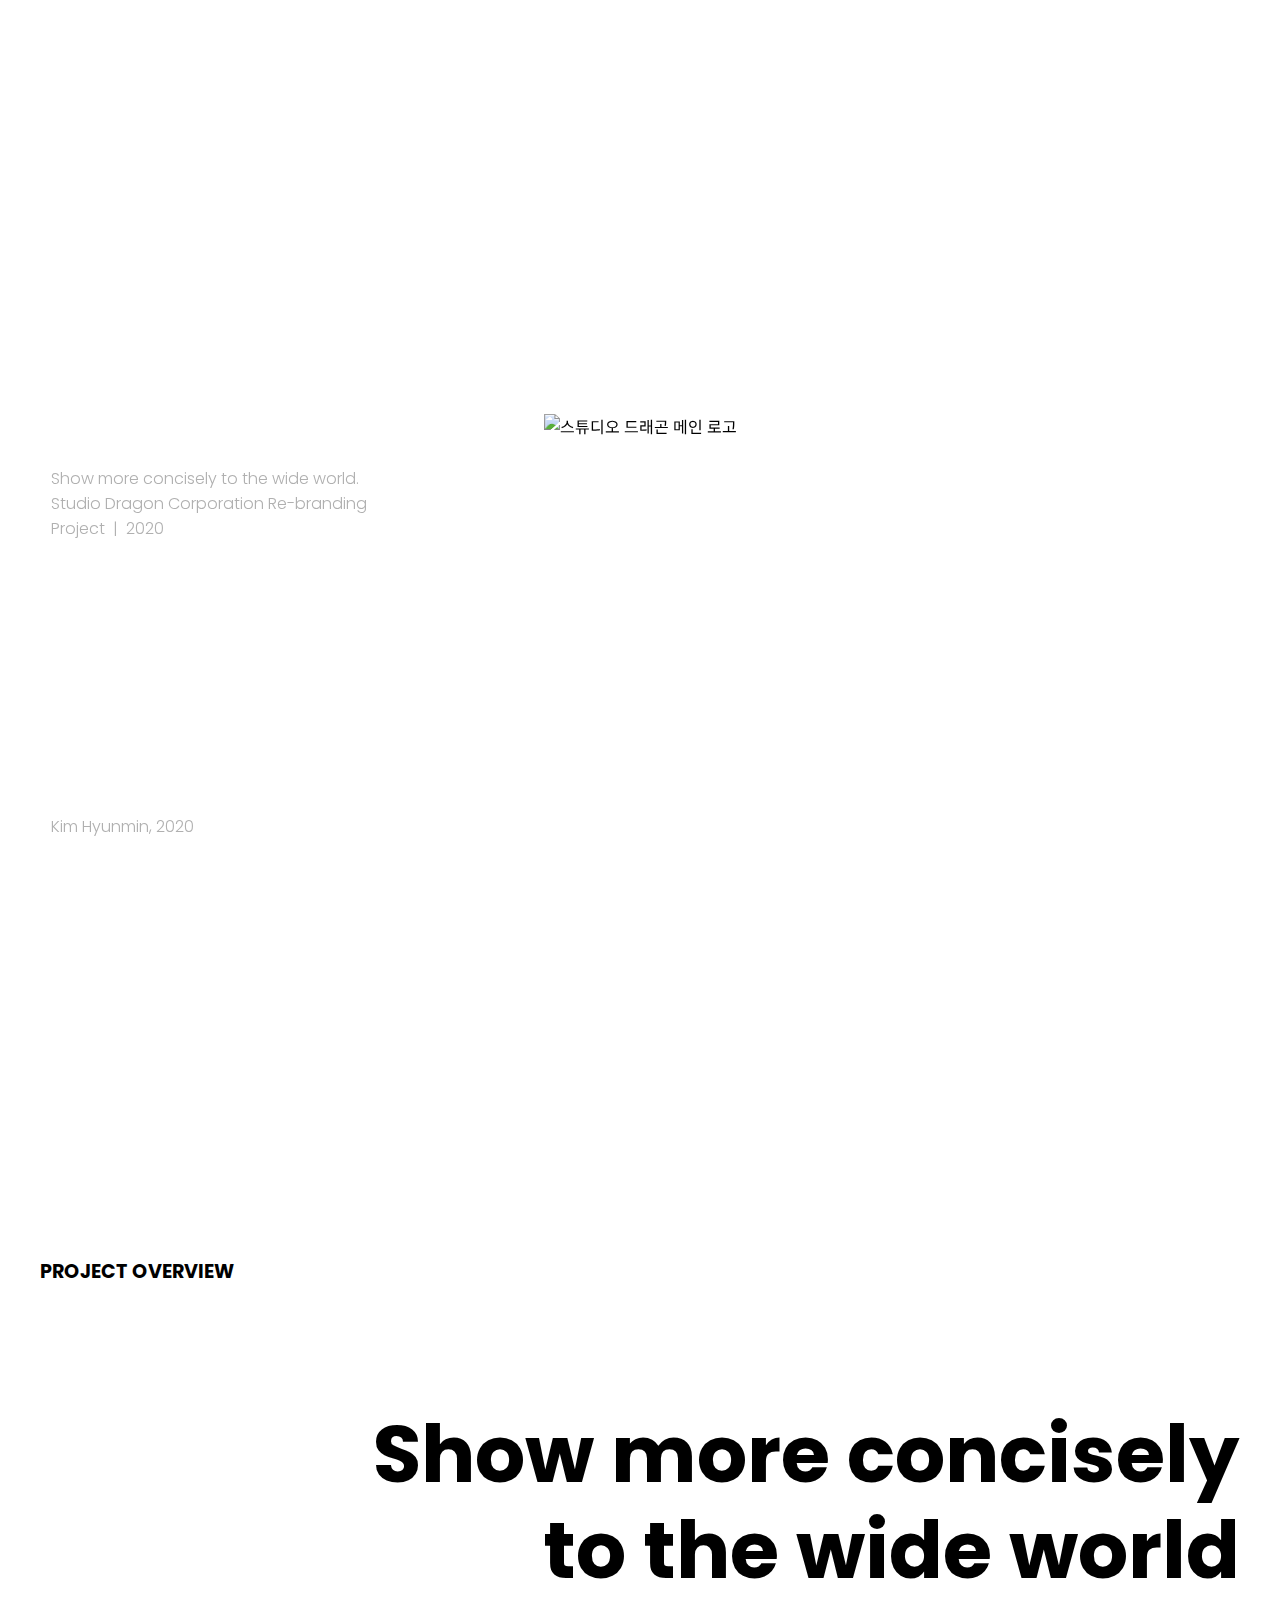
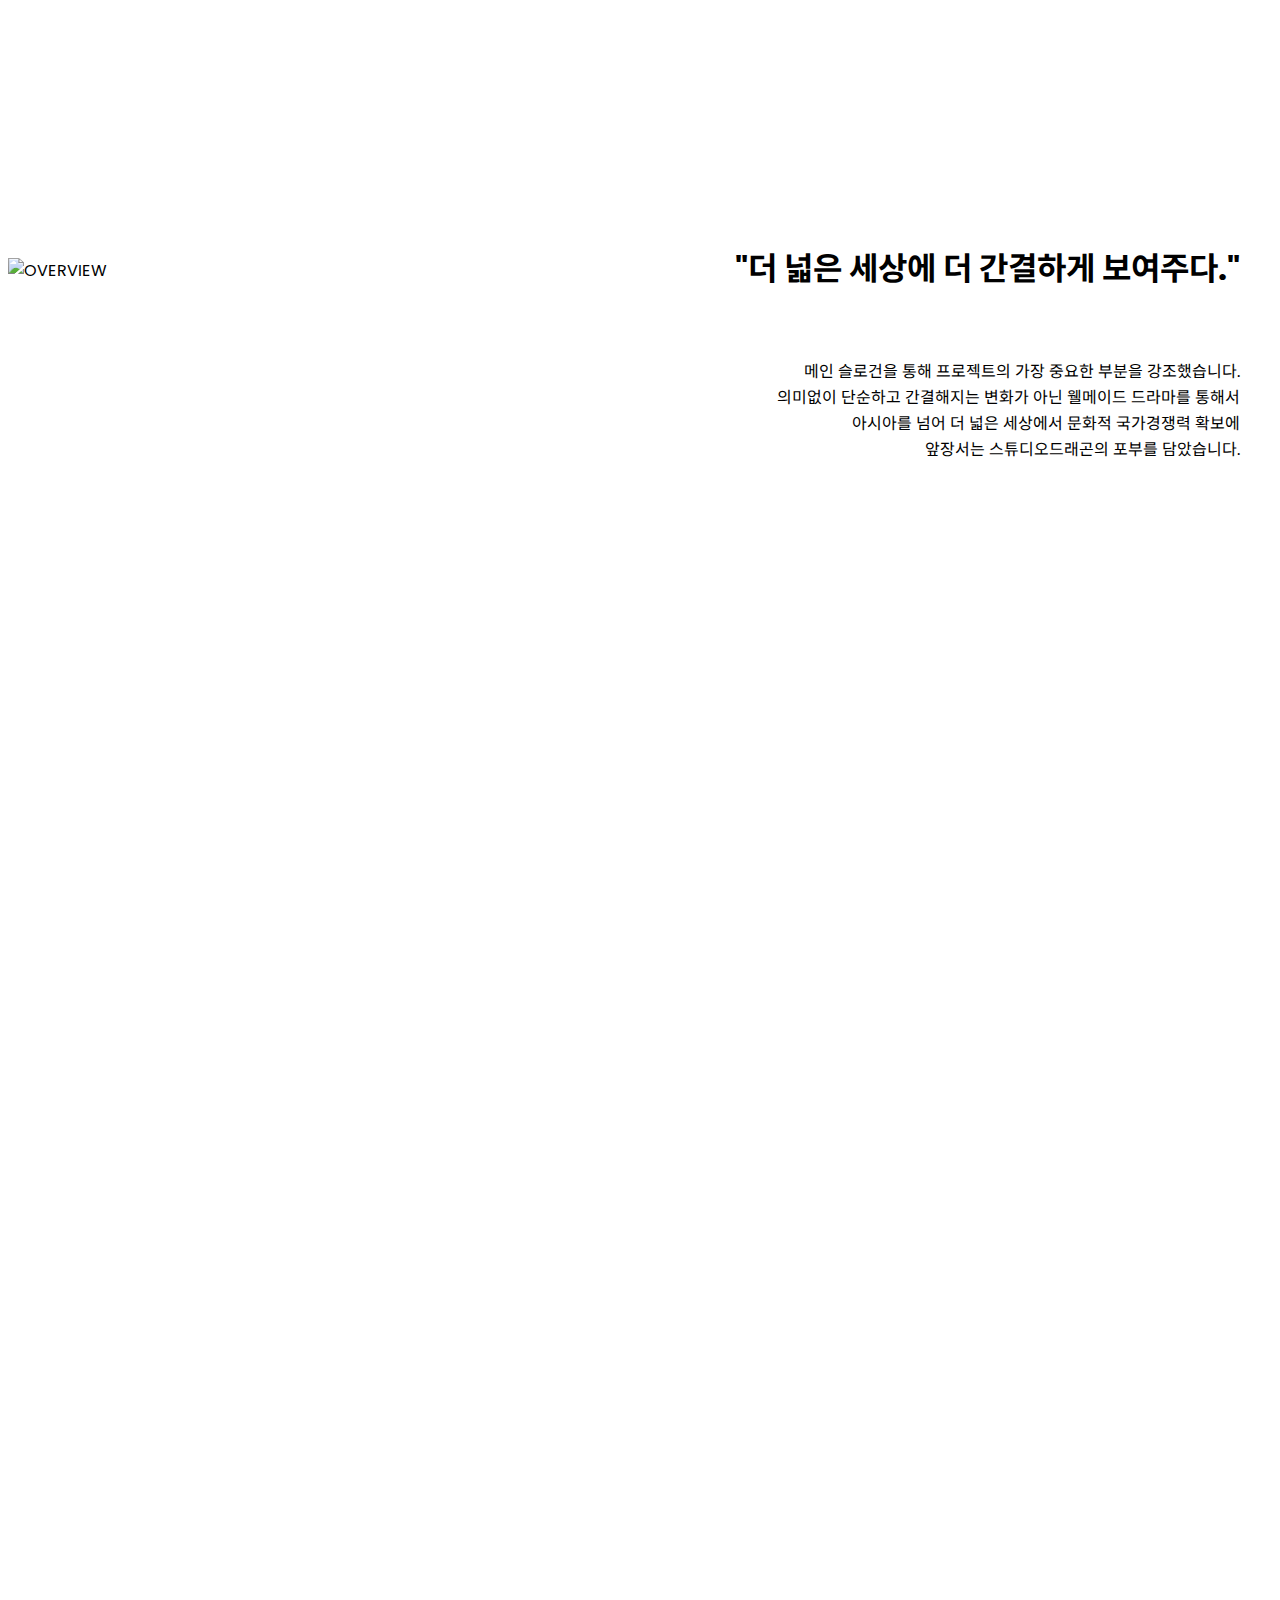
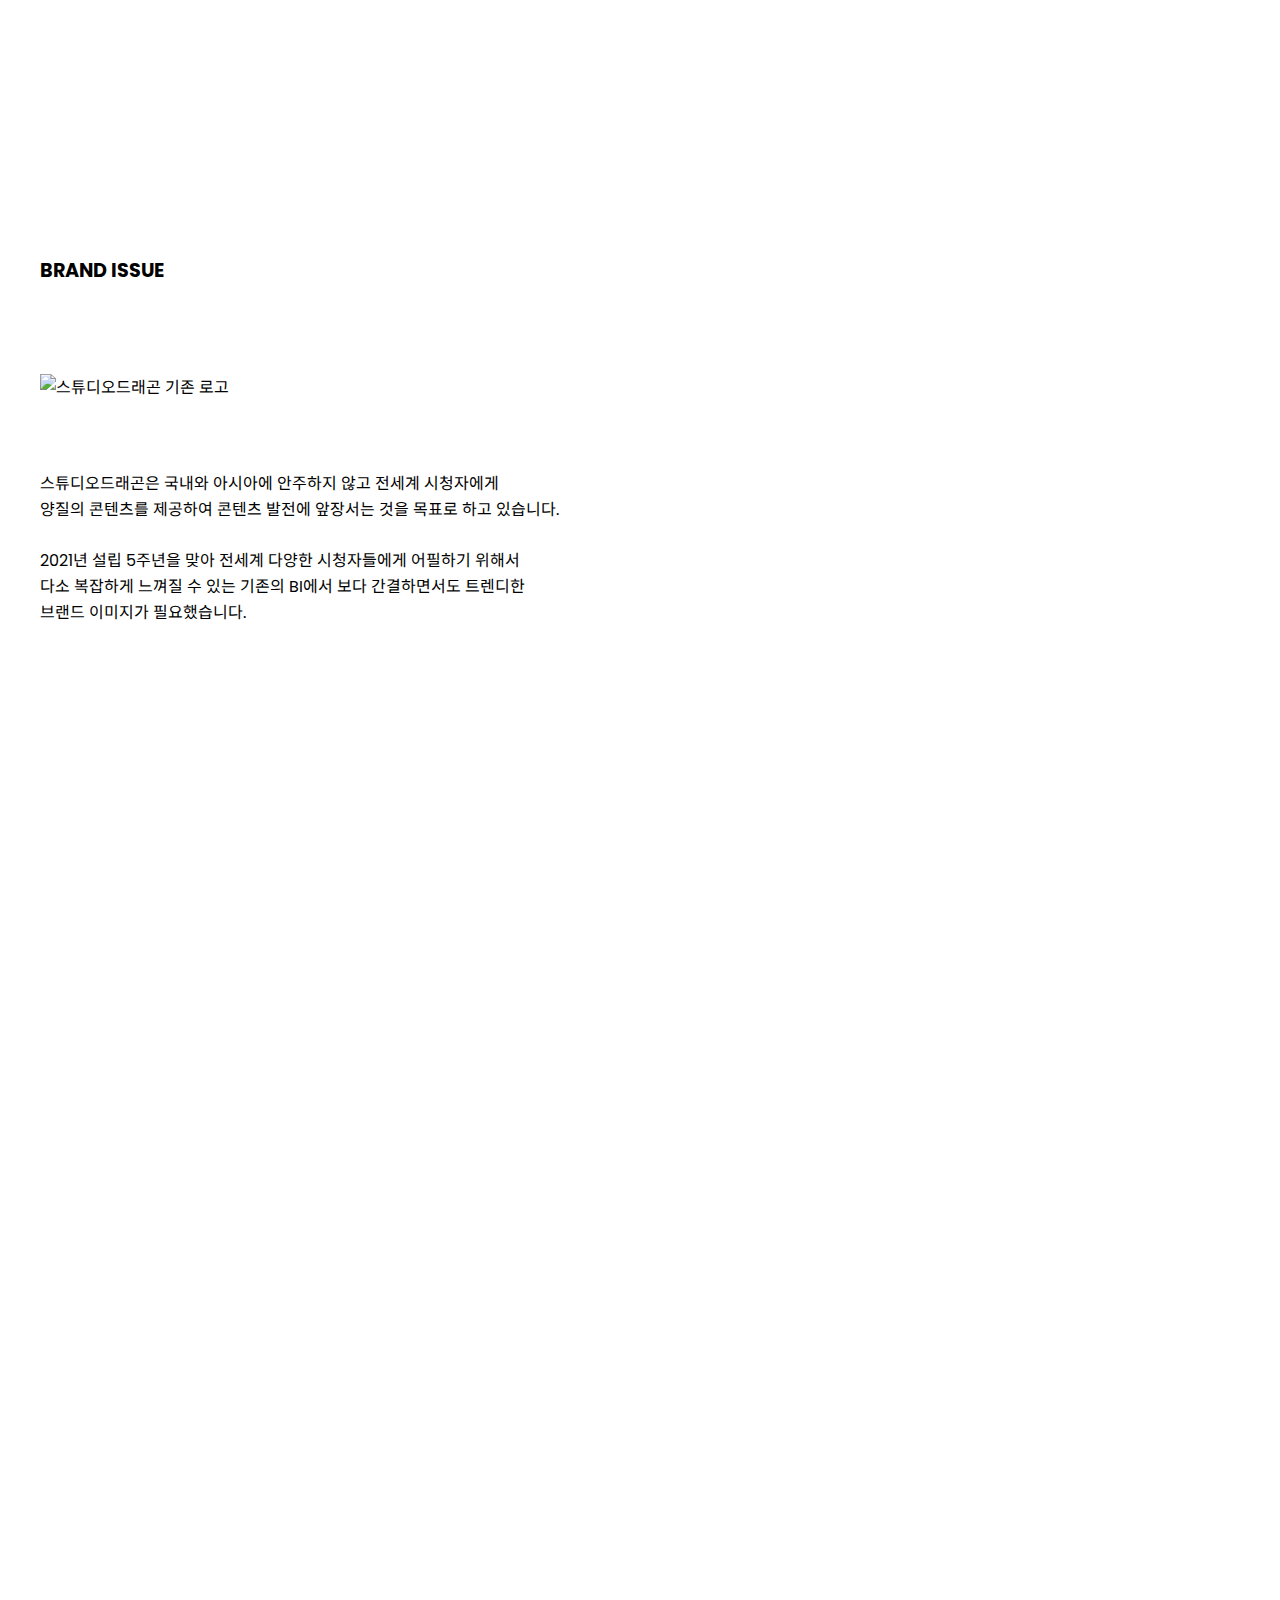
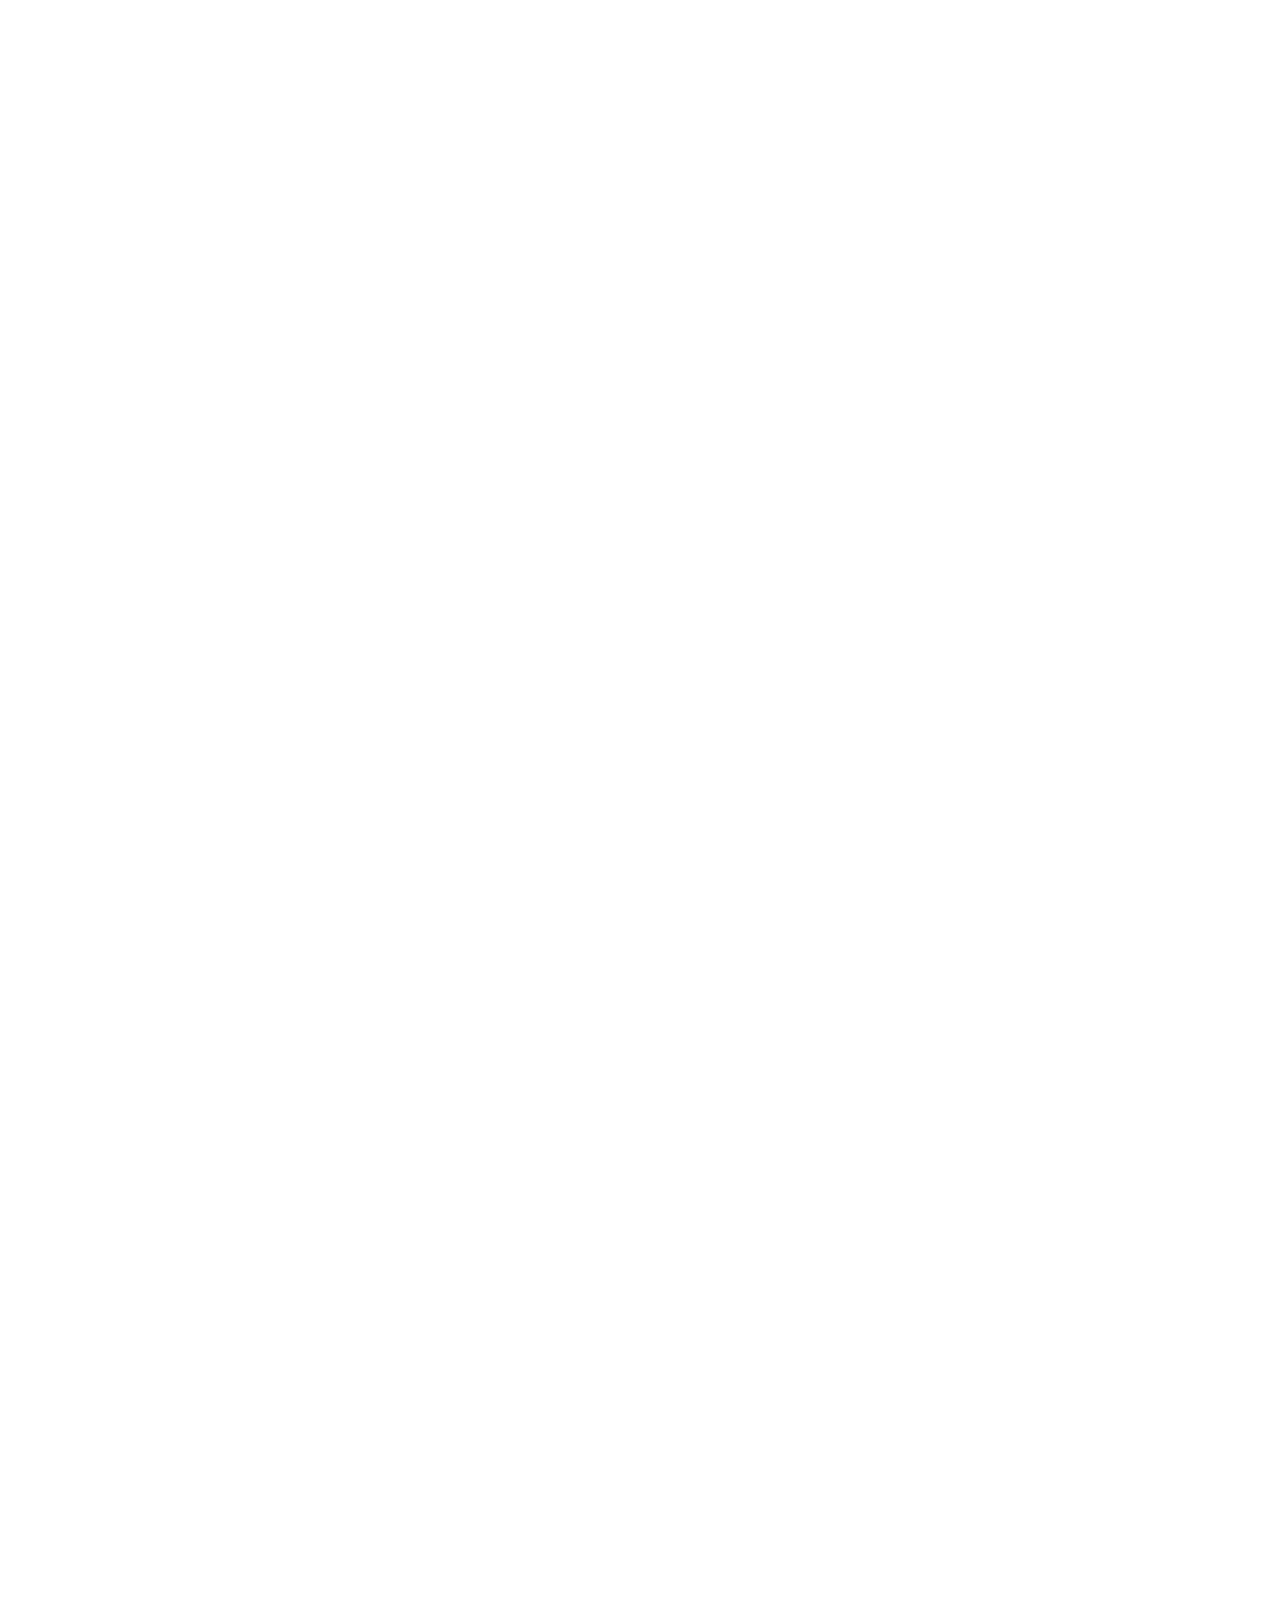
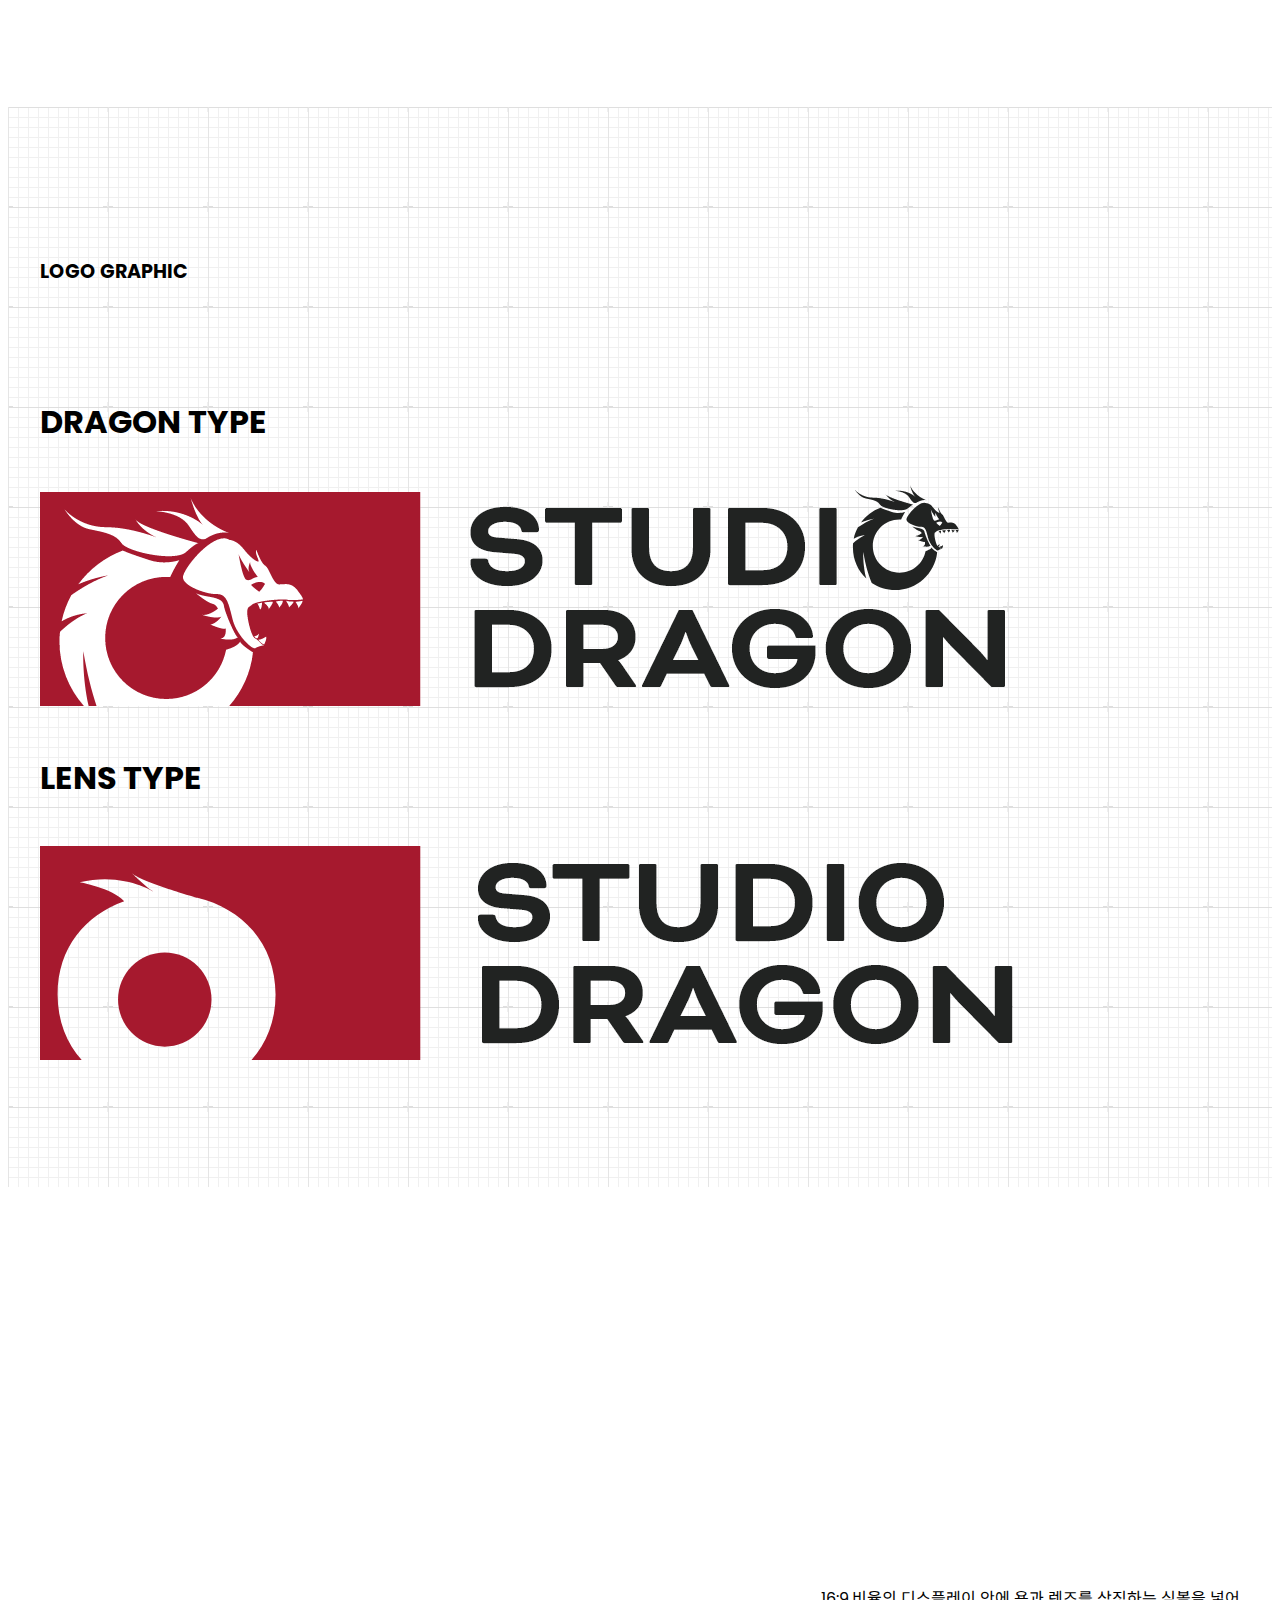
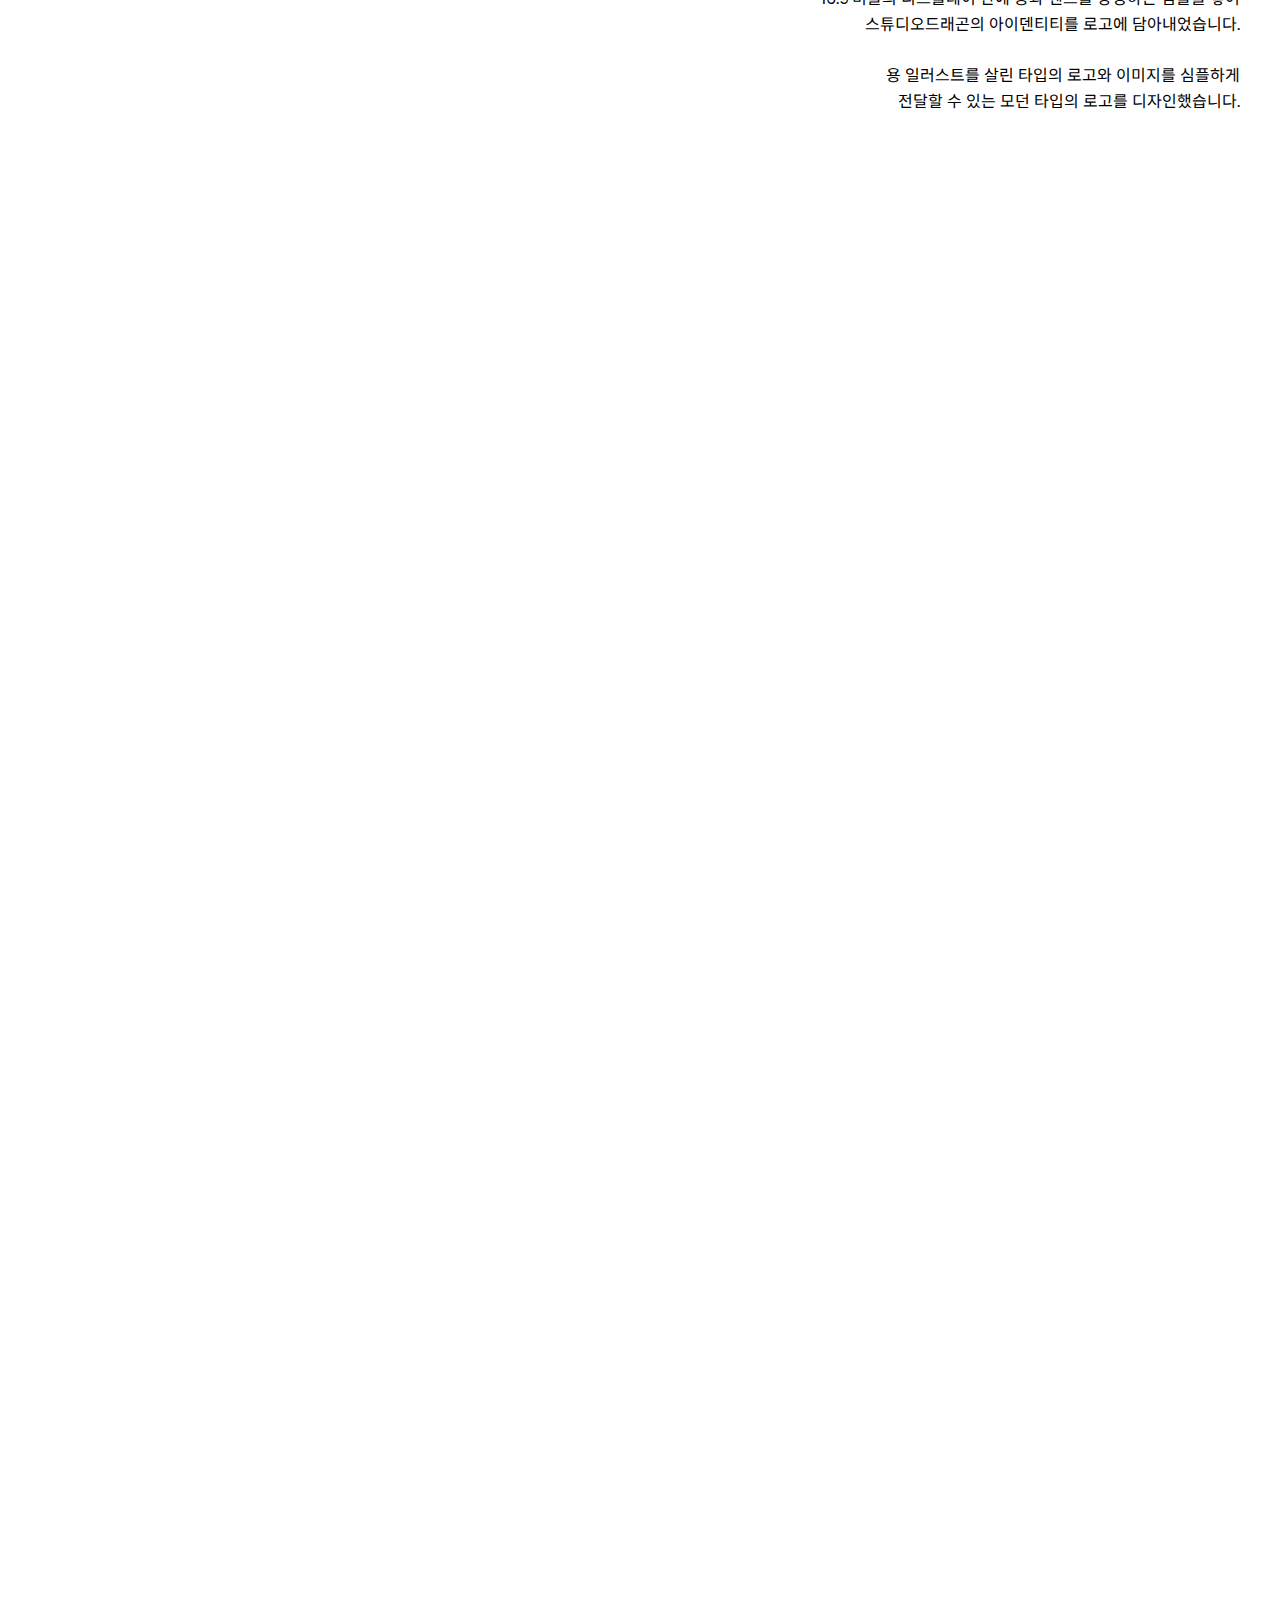
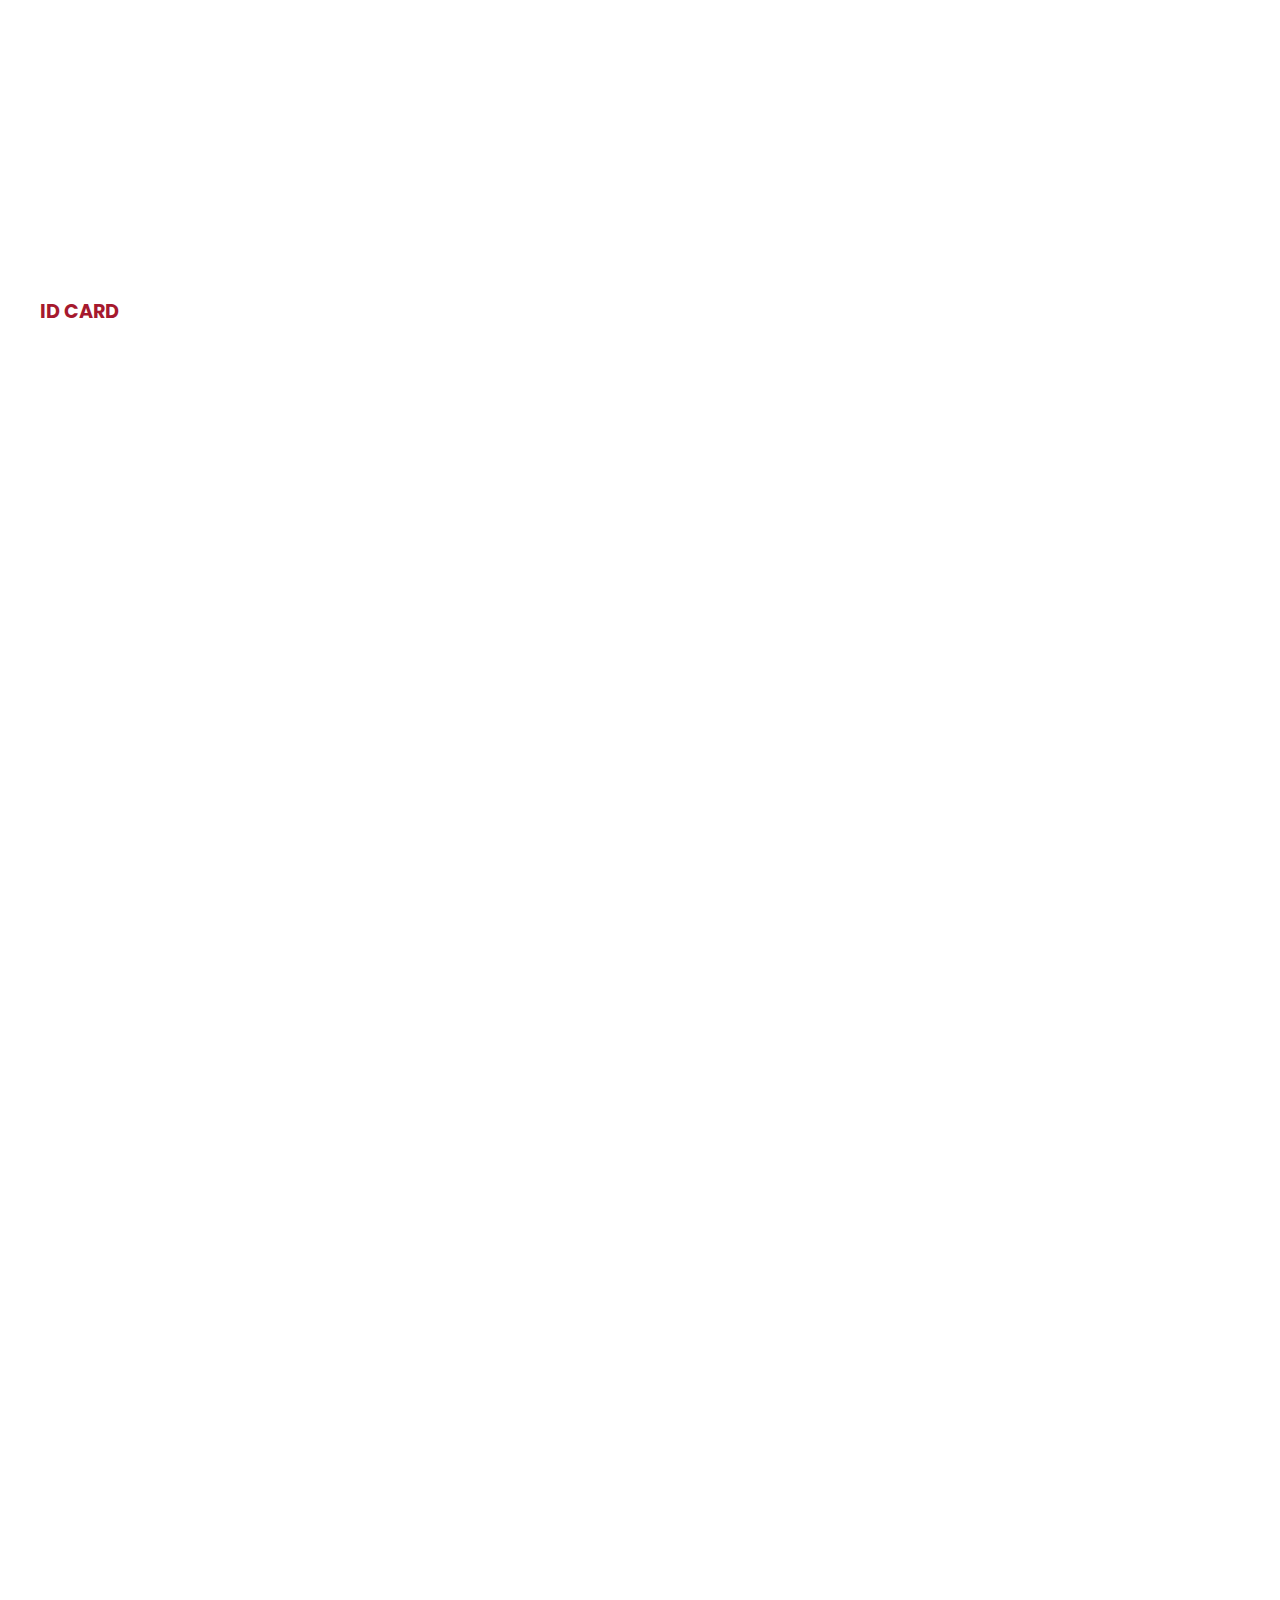
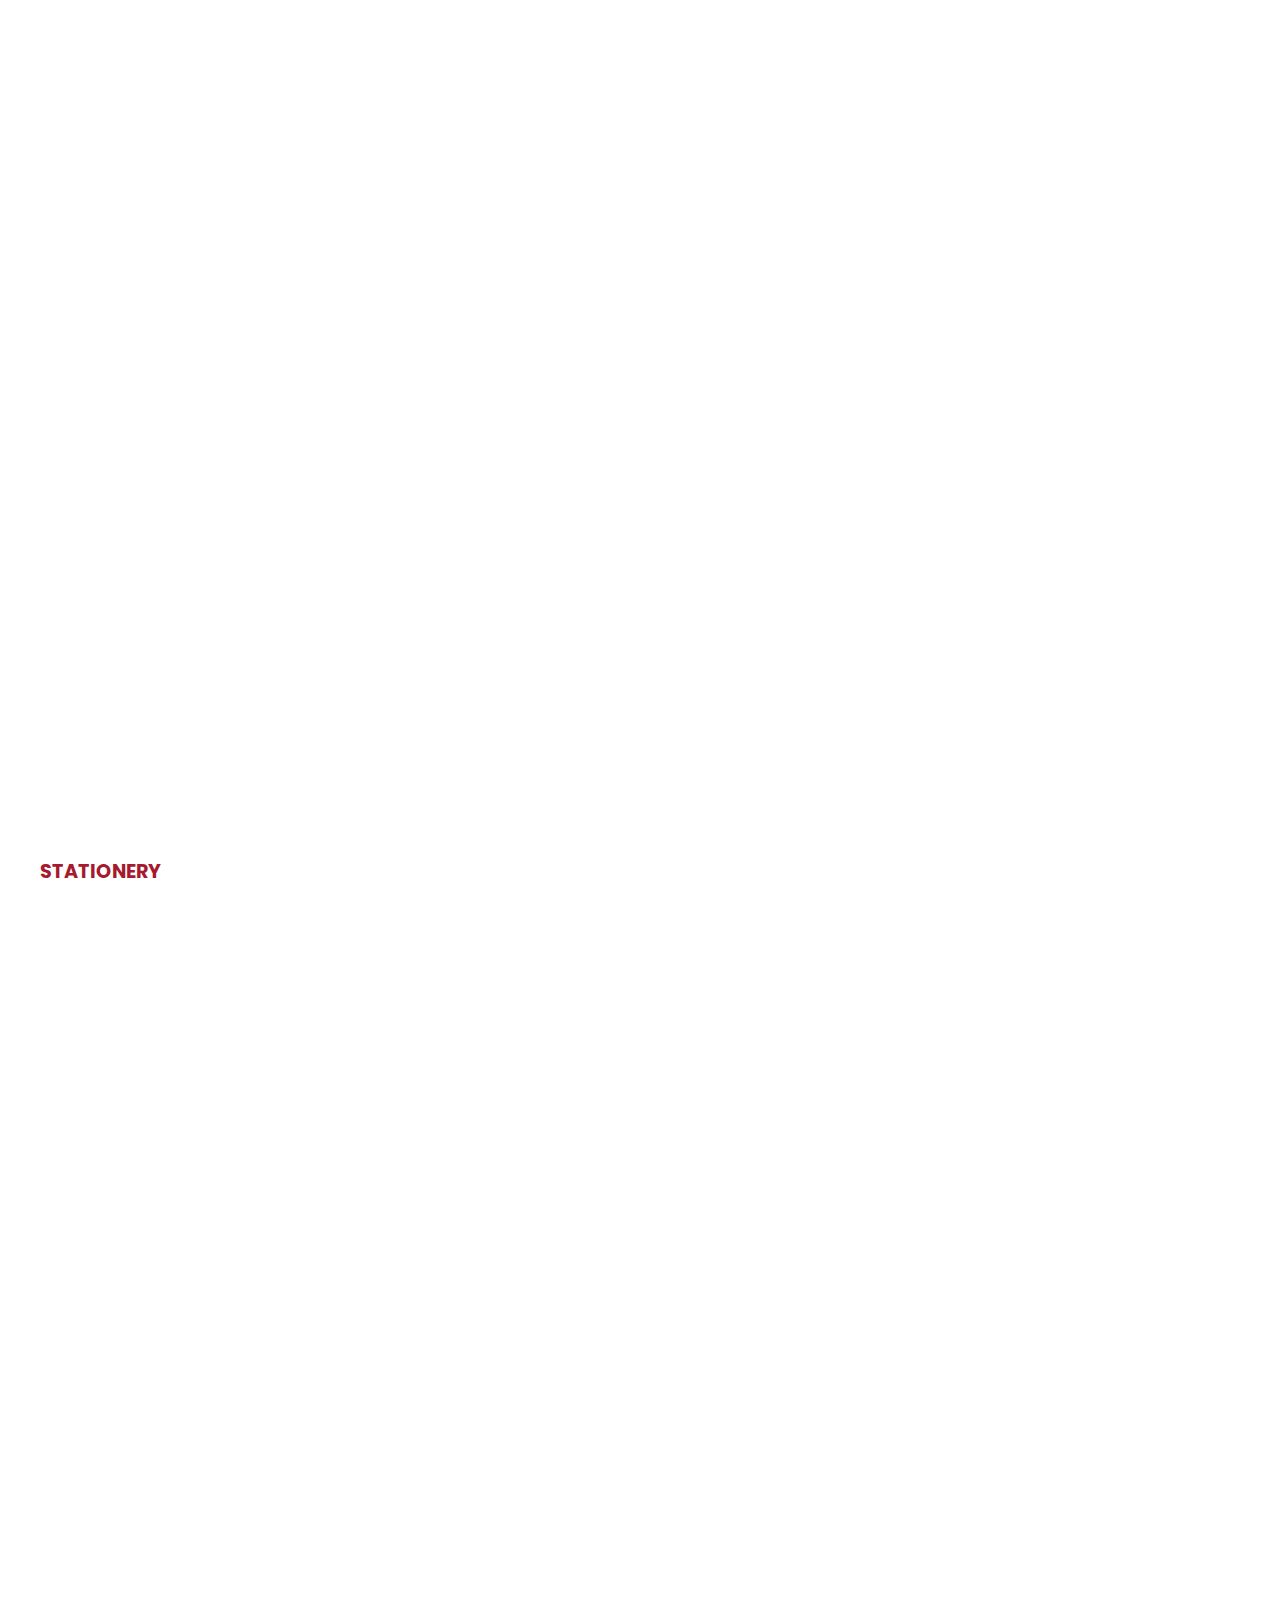
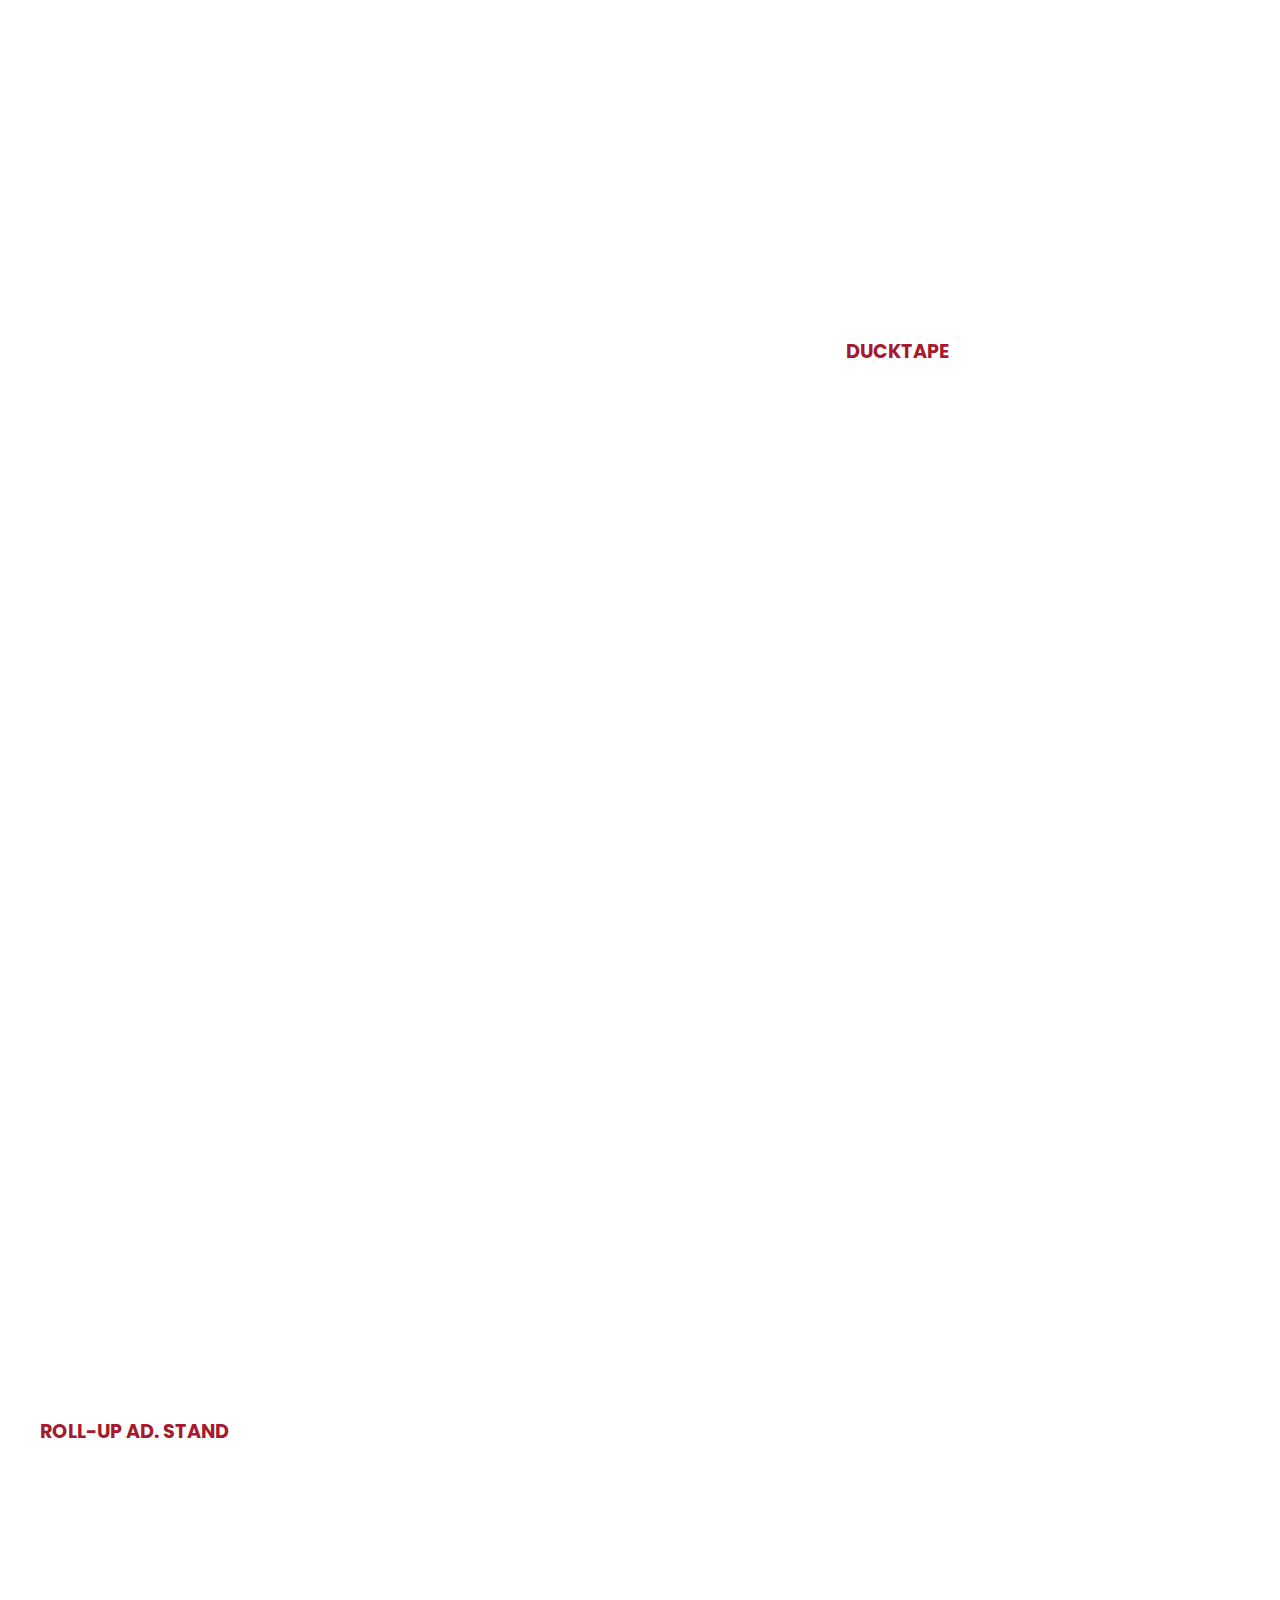
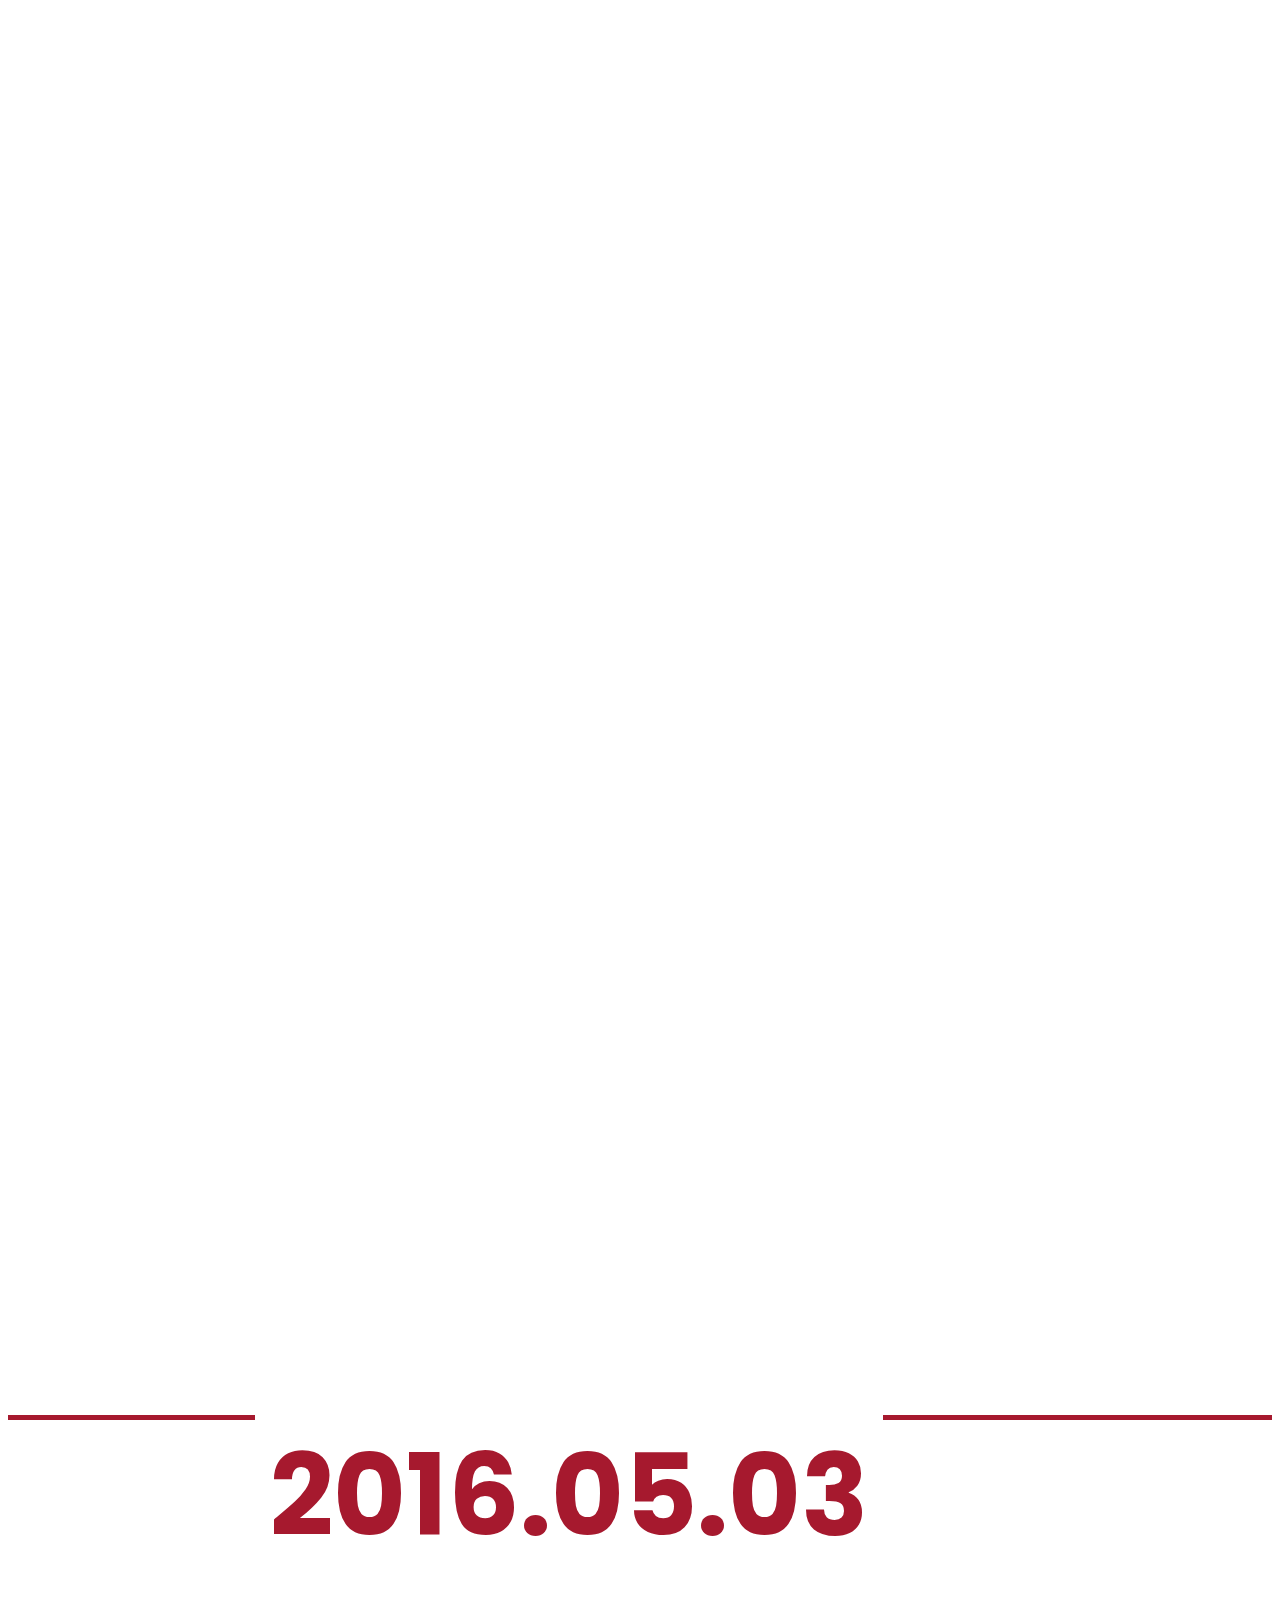
==== commit 6e41853b: "1206모바일수정" ====
--- a/index.html
+++ b/index.html
@@ -27,6 +27,7 @@
                 <p>Kim Hyunmin, 2020</p>
             </div>
         </div>
+        <!-- OVERIVEW -->
         <div id="sec-overview" class="content">
             <div class="overview-container">
                 <div class="title-overview">
@@ -39,15 +40,21 @@
                     <h4>"더 넓은 세상에 더 간결하게 보여주다."</h4>
                     <p> 메인 슬로건을 통해 프로젝트의 가장 중요한 부분을 강조했습니다.<br>의미없이 단순하고 간결해지는 변화가 아닌 웰메이드 드라마를 통해서<br>아시아를 넘어 더 넓은 세상에서 문화적 국가경쟁력 확보에<br>앞장서는 스튜디오드래곤의 포부를 담았습니다.</p>
                 </div>
+                <div class="overview-sum-mo wow fadeInUp">
+                    <h4>"더 넓은 세상에<br>더 간결하게 보여주다."</h4>
+                    <p> 메인 슬로건을 통해 프로젝트의 가장 중요한<br>부분을 강조했습니다. 의미없이 단순하고<br>간결해지는 변화가 아닌 웰메이드 드라마를<br>통해서 아시아를 넘어 더 넓은 세상에서<br>문화적 국가경쟁력 확보에 앞장서는<br>스튜디오드래곤의 포부를 담았습니다.</p>
+                </div>
             </div>
             <div class="overview-image wow fadeInLeft">
                 <img src="./images/overview.png" alt="OVERVIEW">
             </div>
         </div>
+        <!-- KEY -->
         <div id="sec-key" class="content">
             <div class="key-container">
                 <div class="title-key">
                     <div class="key-box"></div>
+                    <div class="key-box-m"></div>
                     <h3>PROJECT KEY</h3>
                 </div>
                 <div class="key-1 wow fadeInLeft">
@@ -55,12 +62,21 @@
                 </div>
                 <div class="key-1-sum wow fadeInUp">
                     <p>늘 새로운 시도로 시청자들에게 보는 즐거움을 선사하는 스튜디오드래곤의<br>비즈니스 마인드에서 아이디어를 얻었습니다. 기존의 것에 안주하지 않고<br>완전히 새로운 시도를 함에 있어서 주저하지 않았습니다.</p>
+                </div>
+                <div class="key-1-sum-m wow fadeInUp">
+                    <p>늘 새로운 시도로 시청자들에게 보는 즐거움을 선사하는 스튜디오드래곤의 비즈니스 마인드<br>에서 아이디어를 얻었습니다. 기존의 것에<br>안주하지 않고 완전히 새로운 시도를 함에<br>있어서 주저하지 않았습니다.</p>
                 </div>
                 <!-- <div class="key-2">
                     <h1>solid</h1>
                 </div> -->
+                <div class="key-2 wow fadeInLeft">
+                    <h1>solid</h1>
+                </div>
                 <div class="key-2-sum wow fadeInUp">
                     <p>콘텐츠 산업의 건전한 생태계 조성에 힘을 쓰는 업계 리더로서의 입지를<br>더 굳건하게 하면서도 대한민국 드라마의 글로벌 시장 진출에 선두주자가 되는<br>스튜디오드래곤의 비전과 미션을 프로젝트 키로 사용했습니다.</p>
+                </div>
+                <div class="key-2-sum-m wow fadeInUp">
+                    <p>콘텐츠 산업의 건전한 생태계 조성에 힘을<br>쓰는 업계 리더로서의 입지를 더 굳건하게<br>하면서도 대한민국 드라마의 글로벌 시장<br>진출에 선두주자가 되는 스튜디오드래곤의<br>비전과 미션을 프로젝트 키로 사용했습니다.</p>
                 </div>
             </div>
             <div class="solid-bar">
@@ -77,6 +93,9 @@
                 </div>
                 <div class="issue-sum wow fadeInUp">
                     <p>스튜디오드래곤은 국내와 아시아에 안주하지 않고 전세계 시청자에게<br>양질의 콘텐츠를 제공하여 콘텐츠 발전에 앞장서는 것을 목표로 하고 있습니다.<br><br>2021년 설립 5주년을 맞아 전세계 다양한 시청자들에게 어필하기 위해서<br>다소 복잡하게 느껴질 수 있는 기존의 BI에서 보다 간결하면서도 트렌디한<br>브랜드 이미지가 필요했습니다.</p>
+                </div>
+                <div class="issue-sum-m wow fadeInUp">
+                    <p>스튜디오드래곤은 국내와 아시아에 안주하지<br>않고 전세계 시청자에게 양질의 콘텐츠를<br>제공하여 콘텐츠 발전에 앞장서는 것을<br>목표로 하고 있습니다.<br><br>2021년 설립 5주년을 맞아 전세계 다양한<br>시청자들에게 어필하기 위해서 다소 복잡하게<br>느껴질 수 있는 기존의 BI에서 보다 간결하며<br>트렌디한 브랜드 이미지가 필요했습니다.</p>
                 </div>
             </div>
         </div>
@@ -93,8 +112,17 @@
                     <div class="motif1 wow fadeInLeft">
                         <h1>drama paragon</h1>
                     </div>
+                    <div class="motif1-m wow fadeInLeft">
+                        <h1>drama<br>paragon</h1>
+                    </div>
+                    <div class="circle-wrap-m">
+                        <div class="circle-m wow fadeInUp"></div>
+                    </div>
                     <div class="motif1-sum wow fadeInRight">
                         <p>스튜디오드래곤을 상징하는 여의주를 품은 아시아의 용과<br>촬영장에서 가장 흔히 볼 수 있는 촬영도구인 카메라의 렌즈에서<br>원이라는 공통점을 찾아 디자인에 적용하였습니다.</p>
+                    </div>
+                    <div class="motif1-sum-m wow fadeInRight">
+                        <p>스튜디오드래곤을 상징하는 여의주를 품은<br>아시아의 용과 촬영장에서 가장 흔히 볼 수 있는<br>촬영도구인 카메라의 렌즈에서 원이라는 공통점을<br>찾아 디자인에 적용하였습니다.</p>
                     </div>
                 </div>
             </div>
@@ -126,8 +154,17 @@
                     <div class="motif2 wow fadeInLeft">
                         <h1>on the screen</h1>
                     </div>
+                    <div class="motif2-m wow fadeInLeft">
+                        <h1>on the<br>screen</h1>
+                    </div>
+                    <div class="square-wrap-m">
+                        <div class="square-m wow fadeInUp"></div>
+                    </div>
                     <div class="motif2-sum wow fadeInRight">
                         <p>스튜디오드래곤의 콘텐츠를 접할 수 있는 디스플레이의<br>가장 흔한 비율인 16:9 사각형을 디자인에 적용하였습니다.</p>
+                    </div>
+                    <div class="motif2-sum-m wow fadeInRight">
+                        <p>스튜디오드래곤의 콘텐츠를 접할 수 있는<br>디스플레이의 가장 흔한 비율인 16:9 사각형을<br>디자인에 적용하였습니다.</p>
                     </div>
                 </div>
             </div>
@@ -177,12 +214,68 @@
                         <img src="./images/types.png" alt="O 타입">
                     </div>
                 </div>
+                <div class="logo-m-wrap">
+                    <div class="logo-m-1 wow fadeInUp">
+                        <h1>DRAGON TYPE</h1>
+                    <img src="./images/logof_m.png" alt="용 로고">
+                    </div>
+                    <div class="logo-m-2 wow fadeInUp">
+                        <h1>LENS TYPE</h1>
+                        <img src="./images/logos_m.png" alt="O 로고">
+                    </div>
+                </div>
+                <div class="logo-sum-m wow fadeInLeft">
+                    <p>16:9 비율의 디스플레이 안에 용과 렌즈를<br>상징하는 심볼을 넣어 스튜디오드래곤의<br>아이덴티티를 로고에 담아내었습니다.<br><br>용 일러스트를 살린 타입의 로고와 이미지를<br>심플하게 전달할 수 있는 모던 타입의<br>로고를 디자인했습니다.</p>
+                </div>
                 <div class="logo-sum wow fadeInRight">
                     <p>16:9 비율의 디스플레이 안에 용과 렌즈를 상징하는 심볼을 넣어<br>스튜디오드래곤의 아이덴티티를 로고에 담아내었습니다.<br><br>용 일러스트를 살린 타입의 로고와 이미지를 심플하게<br>전달할 수 있는 모던 타입의 로고를 디자인했습니다.</p>
                 </div>
             </div>
         </div>
         <div id="sec-color" class="content">
+            <div class="color-m">
+                <div class="color-m-red">
+                    <div class="color-container-m">
+                        <div class="title-color-m">
+                            <h3>COLOR SYSTEM</h3>
+                            <p class="color-sum-m wow fadeInLeft">스튜디오드래곤의 컬러는 용이 내뿜는 불을 상징하는<br>적색 계열를 메인 컬러로, 굳건함을 상징하는 흑색과<br>빛을 상징하는 백색을 서브 컬러로 사용했습니다.</p>
+                        </div>
+                        <div class="c-red-m">
+                            <div class="colorvalue wow fadeIn">
+                                <div class="title re"><h1>DRAGON RED</h1></div>
+                                <div class="value re">
+                                    <div class="color-title"><h4>PANTONE</h4><br><h4>RGB</h4><br><h4>CMYK</h4><br><h4>HEX</h4></div>
+                                    <div class="color-value"><h4>187C</h4><br><h4>166&nbsp;&nbsp;25&nbsp;&nbsp;46</h4><br><h4>0&nbsp;&nbsp;100&nbsp;&nbsp;74&nbsp;&nbsp;26</h4><br><h4>A6192E</h4></div>
+                                </div>
+                            </div>
+                        </div>
+                    </div>
+                </div>
+                <div class="color-m-black">
+                    <div class="color-container-m">
+                        <div class="c-black-m">
+                            <div class="colorvalue wow fadeIn">
+                                <div class="title bl"><h1>STUDIO BLACK</h1></div>
+                                <div class="value bl">
+                                    <div class="color-title"><h4>PANTONE</h4><br><h4>RGB</h4><br><h4>CMYK</h4><br><h4>HEX</h4></div>
+                                    <div class="color-value"><h4>419C</h4><br><h4>33&nbsp;&nbsp;35&nbsp;&nbsp;34</h4><br><h4>76&nbsp;&nbsp;65&nbsp;&nbsp;66&nbsp;&nbsp;90</h4><br><h4>212322</h4></div>
+                                </div>
+                            </div>
+                        </div>
+                    </div>
+                </div>
+                <div class="color-m-white">
+                    <div class="color-container-m">
+                        <div class="colorvalue wow fadeIn">
+                            <div class="title wh"><h1>LIGHT WHITE</h1></div>
+                            <div class="value wh">
+                                <div class="color-title"><h4>RGB</h4><br><h4>CMYK</h4><br><h4>HEX</h4></div>
+                                <div class="color-value"><h4>255&nbsp;&nbsp;255&nbsp;&nbsp;255</h4><br><h4>0&nbsp;&nbsp;0&nbsp;&nbsp;0&nbsp;&nbsp;0</h4><br><h4>FFFFFF</h4></div>
+                            </div>
+                        </div>
+                    </div>
+                </div>
+            </div>
             <div class="redline"></div>
             <div class="color-ab">
                 <div class="c-black">
@@ -302,22 +395,22 @@
             </div>
             <div class="date-wrap">
                 <div class="date1">
-                    <div class="redline1"></div>
-                    <div class="founded">
+                    <div class="redline1 wow fadeInLeft"></div>
+                    <div class="founded wow fadeInDown">
                         <h6>founded</h6>
                         <p><span class="y1">2016</span>.<span class="m1">05</span>.<span class="d1">03</span></p>
                         <!-- <p><span class="y1"></span>.<span class="m1"></span>.<span class="d1"></span></p> -->
                     </div>
-                    <div class="redline2"></div>
+                    <div class="redline2 wow fadeInRight"></div>
                 </div>
                 <div class="date2">
-                    <div class="redline3"></div>
-                    <div class="ttww">
+                    <div class="redline3 wow fadeInLeft"></div>
+                    <div class="ttww wow fadeInUp">
                         <h6>to the wide world</h6>
                         <p><span class="y2">2020</span>.<span class="m2">12</span>.<span class="d2">12</span></p>
                         <!-- <p><span class="y2"></span>.<span class="m2"></span>.<span class="d2"></span></p> -->
                     </div>
-                    <div class="redline4"></div>
+                    <div class="redline4 wow fadeInRight"></div>
                 </div>
             </div>
         </div>
--- a/css/style.css
+++ b/css/style.css
@@ -113,6 +113,15 @@
     margin-top: 245px;
     margin-bottom: 65px;
 }
+.overview-sum-mo {
+    display: none;
+    text-align: right;
+}
+.overview-sum-mo h4 {
+    font-size: 2rem;
+    margin-top: 245px;
+    margin-bottom: 65px;
+}
 .overview-image {
     margin-top: -220px;
 }
@@ -132,6 +141,13 @@
     margin: 0 auto;
 }
 .key-box {
+    position: absolute;
+    background-color: #A6192E;
+    width: 131px;
+    height: 0px;
+}
+.key-box-m {
+    display: none;
     position: absolute;
     background-color: #A6192E;
     width: 131px;
@@ -150,16 +166,14 @@
     margin-top: 41px;
     margin-bottom: 250px;
 }
+.key-1-sum-m {
+    display: none;
+}
+.key-2-sum-m {
+    display: none;
+}
 .key-2 {
-    margin-top: 150px;
-    /* float: right; */
-    text-align: right;
-    line-height: 1.2;
-}
-.key-2 h1 {
-    z-index: 9999;
-    color: #000;
-    font-size: 5rem;
+    display: none;
 }
 .key-2-sum {
     clear: both;
@@ -204,6 +218,9 @@
 .issue-sum {
     margin-top: 70px;
 }
+.issue-sum-m {
+    display: none;
+}
 
 /* SEC - DESIGN MOTIF1 */
 #sec-motif1 {
@@ -230,6 +247,9 @@
     font-size: 1.2rem;
     padding-top: 150px;
     margin-left: 600px;
+}
+.circle-m {
+    display: none;
 }
 /* .st0{fill:none;stroke:#FFFFFF;stroke-width:2;stroke-miterlimit:10;stroke-dashoffset:1000;} */
 .st0{
@@ -274,6 +294,12 @@
     float: right;
     margin-top: 311px;
 }
+.motif1-sum-m {
+    display: none;
+}
+.motif1-m {
+    display: none;
+}
 
 /* SEC - DESIGN MOTIF2 */
 #sec-motif2 {
@@ -325,6 +351,12 @@
     margin-top: 37px;
 }
 .square1 {
+    display: none;
+}
+.motif2-sum-m {
+    display: none;
+}
+.motif2-m {
     display: none;
 }
 
@@ -428,6 +460,9 @@
 .logo2 {
     opacity: 0;
 }
+.logo-sum-m {
+    display: none;
+}
 
 /* SEC - COLOR */
 #sec-color {
@@ -452,6 +487,9 @@
 .color-sum {
     padding-top: 150px;
     margin-left: 160px;
+}
+.color-m {
+    display: none;
 }
 
     /* 컬러 공통 */
@@ -733,16 +771,16 @@
     align-items: center;
 }
 .redline1 {
-    opacity: 0;
+    /* opacity: 0; */
     background-color: #A6192E;
-    width: 0vw;
+    width: 35vw;
     height: 5px;
     margin-top: 20px;
 }
 .redline2 {
-    opacity: 0;
+    /* opacity: 0; */
     background-color: #A6192E;
-    width: 0vw;
+    width: 55vw;
     height: 5px;
     margin-top: 20px;
 }
@@ -750,7 +788,7 @@
     line-height: 0.9;
 }
 .founded h6 {
-    opacity: 0;
+    /* opacity: 0; */
     font-size: 2rem;
     color: #fff;
     font-weight: 400;
@@ -760,7 +798,7 @@
     font-size: 7rem;
     font-weight: 700;
     margin: 0 15px;
-    opacity: 0;
+    /* opacity: 0; */
 }
 .date2 {
     color: #A6192E;
@@ -770,16 +808,16 @@
     margin-top: 35px;
 }
 .redline3 {
-    opacity: 0;
+    /* opacity: 0; */
     background-color: #A6192E;
-    width: 0vw;
+    width: 55vw;
     height: 5px;
     margin-top: 20px;
 }
 .redline4 {
-    opacity: 0;
+    /* opacity: 0; */
     background-color: #A6192E;
-    width: 0vw;
+    width: 35vw;
     height: 85px;
     margin-top: 20px;
 }
@@ -788,14 +826,14 @@
     text-align: right;
 }
 .ttww h6 {
-    opacity: 0;
+    /* opacity: 0; */
     font-size: 2rem;
     color: #fff;
     font-weight: 400;
     margin-right: 15px;
 }
 .ttww p {
-    opacity: 0;
+    /* opacity: 0; */
     font-size: 7rem;
     font-weight: 700;
     margin: 0 15px;
@@ -1049,6 +1087,7 @@
     /* clear: both; */
     /* float: right; */
     text-align: right;
+    display: none;
 }
 .overview-sum h4 {
     font-size: 2rem;
@@ -1058,12 +1097,295 @@
 .overview-sum p {
     font-size: 1rem;
 }
+.overview-sum-mo {
+    float: right;
+    display: block;
+}
+.overview-sum-mo h4 {
+    font-size: 2rem;
+    margin-top: 30px;
+    margin-bottom: 35px;
+}
+.overview-sum-mo p {
+    font-size: 1rem;
+    float: right;
+    width: 18em;
+}
 .overview-image {
-    margin-top: 0px;
+    display: none;
 }
 .overview-image img {
     width: 100%;
 }
 
+/* SEC - KEY */
+#sec-key {
+    width: 100%;
+    height: 100vh;
+}
+.key-container {
+    width: 90%;
+    margin: 0 5%;
+}
+.key-box {
+    display: none;
+}
+.key-box-m {
+    display: block;
+    width: 100px;
+    height: 40px;
+}
+.key-1 {
+    margin-top: 100px;
+    /* float: right; */
+    text-align: left;
+    line-height: 1.2;
+}
+.key-1 h1 {
+    color: #A6192E;
+    font-size: 3rem;
+}
+.key-1-sum {
+    display: none;
+}
+.key-1-sum-m {
+    display: block;
+    width: 18em;
+    font-size: 1rem;
+    margin-top: 35px;
+}
+.solid-bar {
+    display: none;
+}
+.key-2 {
+    display: block;
+    margin-top: 50px;
+    text-align: left;
+    line-height: 1.2;
+}
+.key-2 h1 {
+    color: #A6192E;
+    font-size: 3rem;
+}
+.key-2-sum {
+    display: none;
+}
+.key-2-sum-m {
+    display: block;
+    width: 18em;
+    font-size: 1rem;
+    margin-top: 35px;
+}
+
+/* SEC - BRAND ISSUE */
+#sec-issue {
+    width: 100%;
+    height: 100vh;
+}
+.issue-container {
+    width: 90%;
+    margin: 0 5%;
+}
+.issue-image {
+    margin-top: 150px;
+}
+.issue-image img {
+    width: 100%;
+}
+.issue-sum {
+    display: none;
 } 
-
+.issue-sum-m {
+    display: block;
+    margin-top: 50px;
+    width: 18em;
+}
+
+/* SEC - DESIGN MOTIF1 */
+#sec-motif1 {
+    width: 100%;
+    height: 100vh;
+    background-image: url(../images/bg3_m.png);
+}
+.motif1-container {
+    width: 90%;
+    margin: 0 5%;
+}
+.title-motif1 {
+    display: block;
+}
+.dtitle, .ltitle {
+    display: none;
+}
+.motif1 {
+    display: none;
+}
+.motif1-wrap {
+    width: 90%;
+}
+.motif1-m {
+    display: block;
+    margin-top: 80px;
+}
+.motif1-m h1 {
+    font-size: 3rem;
+    line-height: 0.8;
+}
+.circle-wrap {
+    display: none;
+}
+.circle-wrap-m {
+    display: flex;
+    justify-content: center;
+}
+.circle-m {
+    display: block;
+    width: 300px;
+    height: 300px;
+    border-radius: 300px;
+    border: 1px solid #fff;
+    margin: 30px auto;
+}
+.motif1-sum {
+    display: none;
+}
+.motif1-sum-m {
+    float: right;
+    display: block;
+    text-align: right;
+}
+
+/* SEC - DESIGN MOTIF2 */
+#sec-motif2 {
+    width: 100%;
+    height: 100vh;
+    background-image: url(../images/bg4_m.png);
+}
+.motif2-container {
+    width: 90%;
+    margin: 0 5%;
+}
+.title-motif2 {
+    display: block;
+}
+.motif2 {
+    display: none;
+}
+.motif2-wrap {
+    width: 90%;
+}
+.motif2-m {
+    display: block;
+    margin-top: 80px;
+}
+.motif2-m h1 {
+    font-size: 3rem;
+    line-height: 0.8;
+}
+.square-wrap {
+    display: none;
+}
+.square-wrap-m {
+    display: flex;
+    justify-content: center;
+}
+.square-m {
+    display: block;
+    width: 300px;
+    height: 160px;
+    border-radius: 0px;
+    border: 1px solid #fff;
+    margin: 30px auto;
+}
+.motif2-sum {
+    display: none;
+}
+.motif2-sum-m {
+    float: right;
+    display: block;
+    text-align: right;
+}
+
+/* SEC - LOGO GRAPHIC */
+#sec-logo {
+    width: 100%;
+    height: 100vh;
+}
+.logo-container {
+    width: 90%;
+    margin: 0 5%;
+}
+.svg-wrap, .logo1, .logo2 {
+    display: none;
+}
+.logo-m-wrap {
+    margin-top: 100px;
+}
+.logo-m-1 h1 {
+    font-size: 0.8rem;
+    color: #aaaaaa;
+}
+.logo-m-1 img {
+    width: 324px;
+}
+.logo-m-2 h1 {
+    font-size: 0.8rem;
+    color: #aaaaaa;
+}
+.logo-m-2 img {
+    width: 326px;
+}
+.logo-sum {
+    display: none;
+}
+.logo-sum-m {
+    display: block;
+    width: 18em;
+    margin-top: 80px;
+}
+
+/* SEC - COLOR */
+#sec-color {
+    width: 100%;
+    height: 100vh;
+}
+.color-container {
+    width: 90%;
+    margin: 0 5%;
+}
+.redline, .color-ab, .c-black, .c-red, .c-white {
+    display: none;
+}
+.color-m {
+    display: block;
+    width: 100%;
+    height: 100vh;
+}
+.color-m-red {
+    background-color: #A6192E;
+    width: 100%;
+    height: 50%;
+}
+.color-m-black {
+    background-color: #212322;
+    width: 100%;
+    height: 25%;
+}
+.color-m-white {
+    background-color: #fff;
+    width: 100%;
+    height: 25%;
+}
+.color-container-m {
+    width: 90%;
+    margin: 0 5%;
+}
+.title-color-m {
+
+}
+.color-sum-m {
+    margin-top: 50px;
+}
+
+} 
+
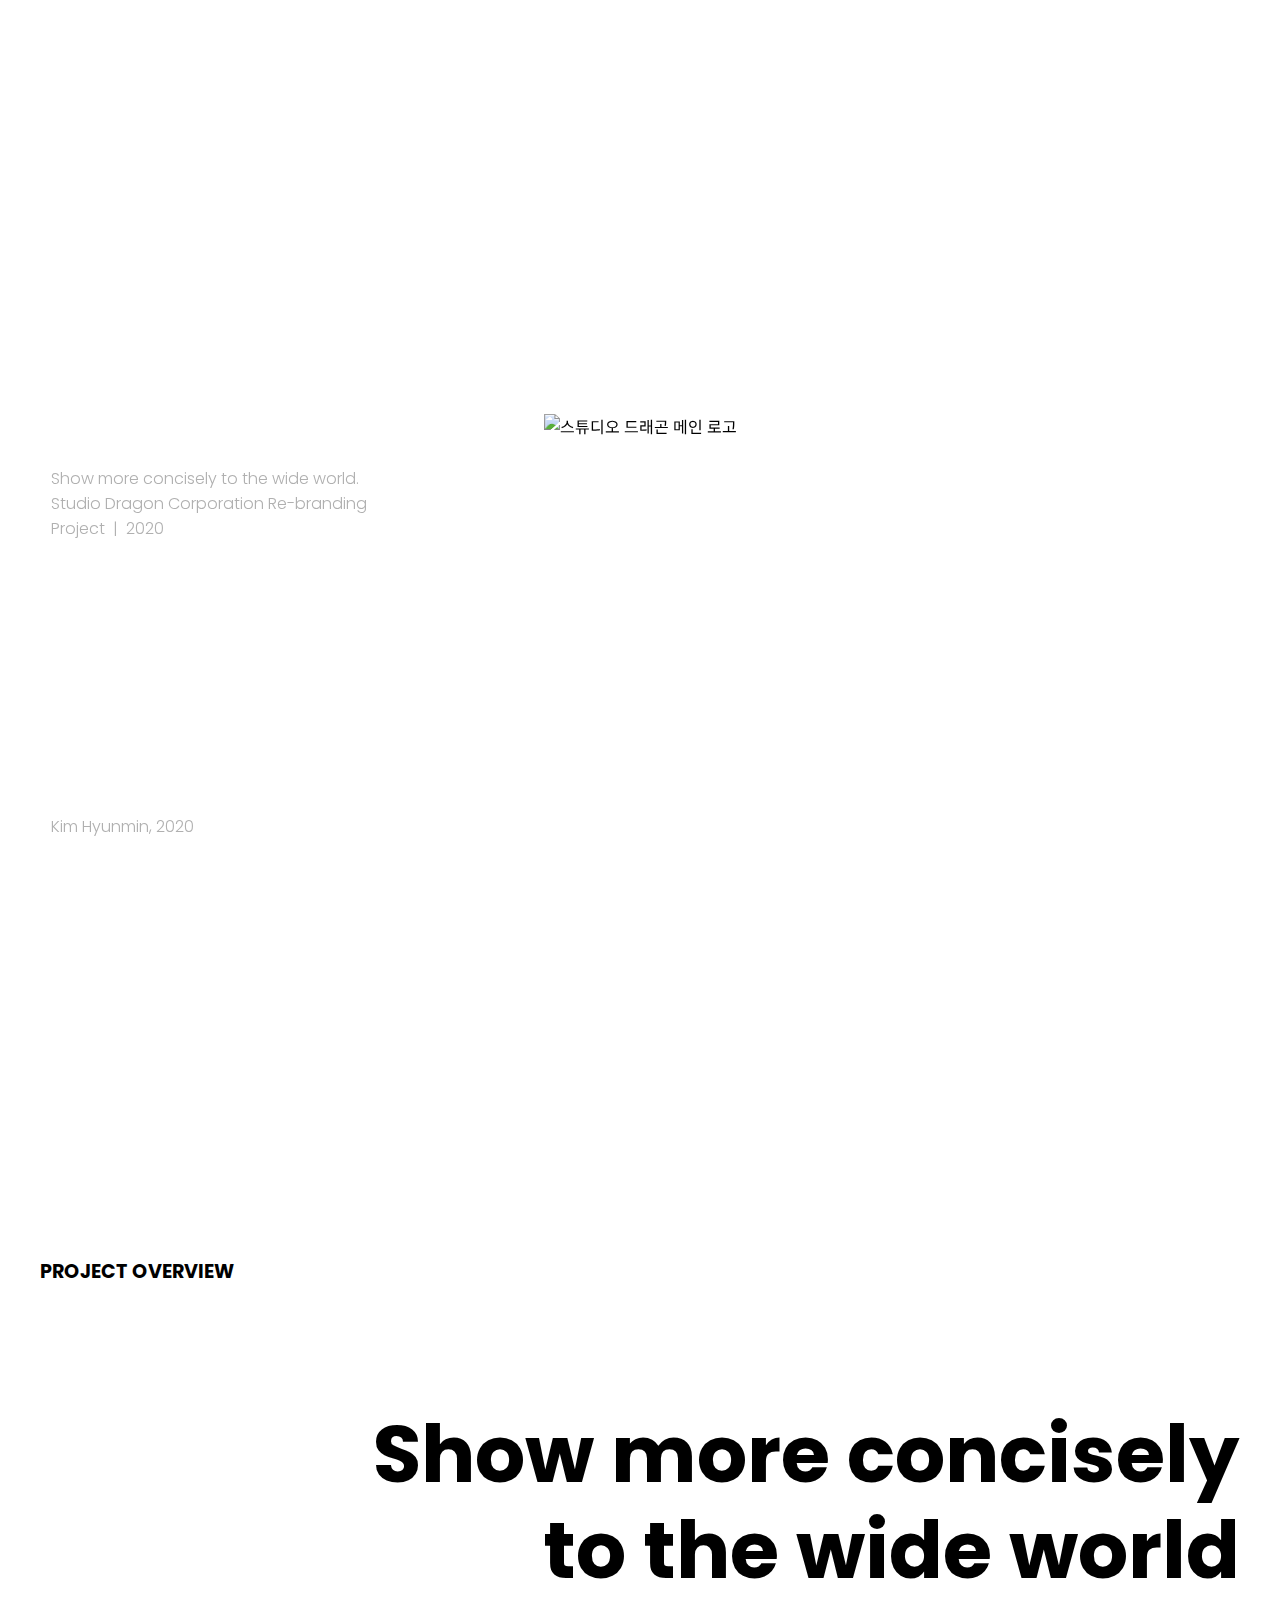
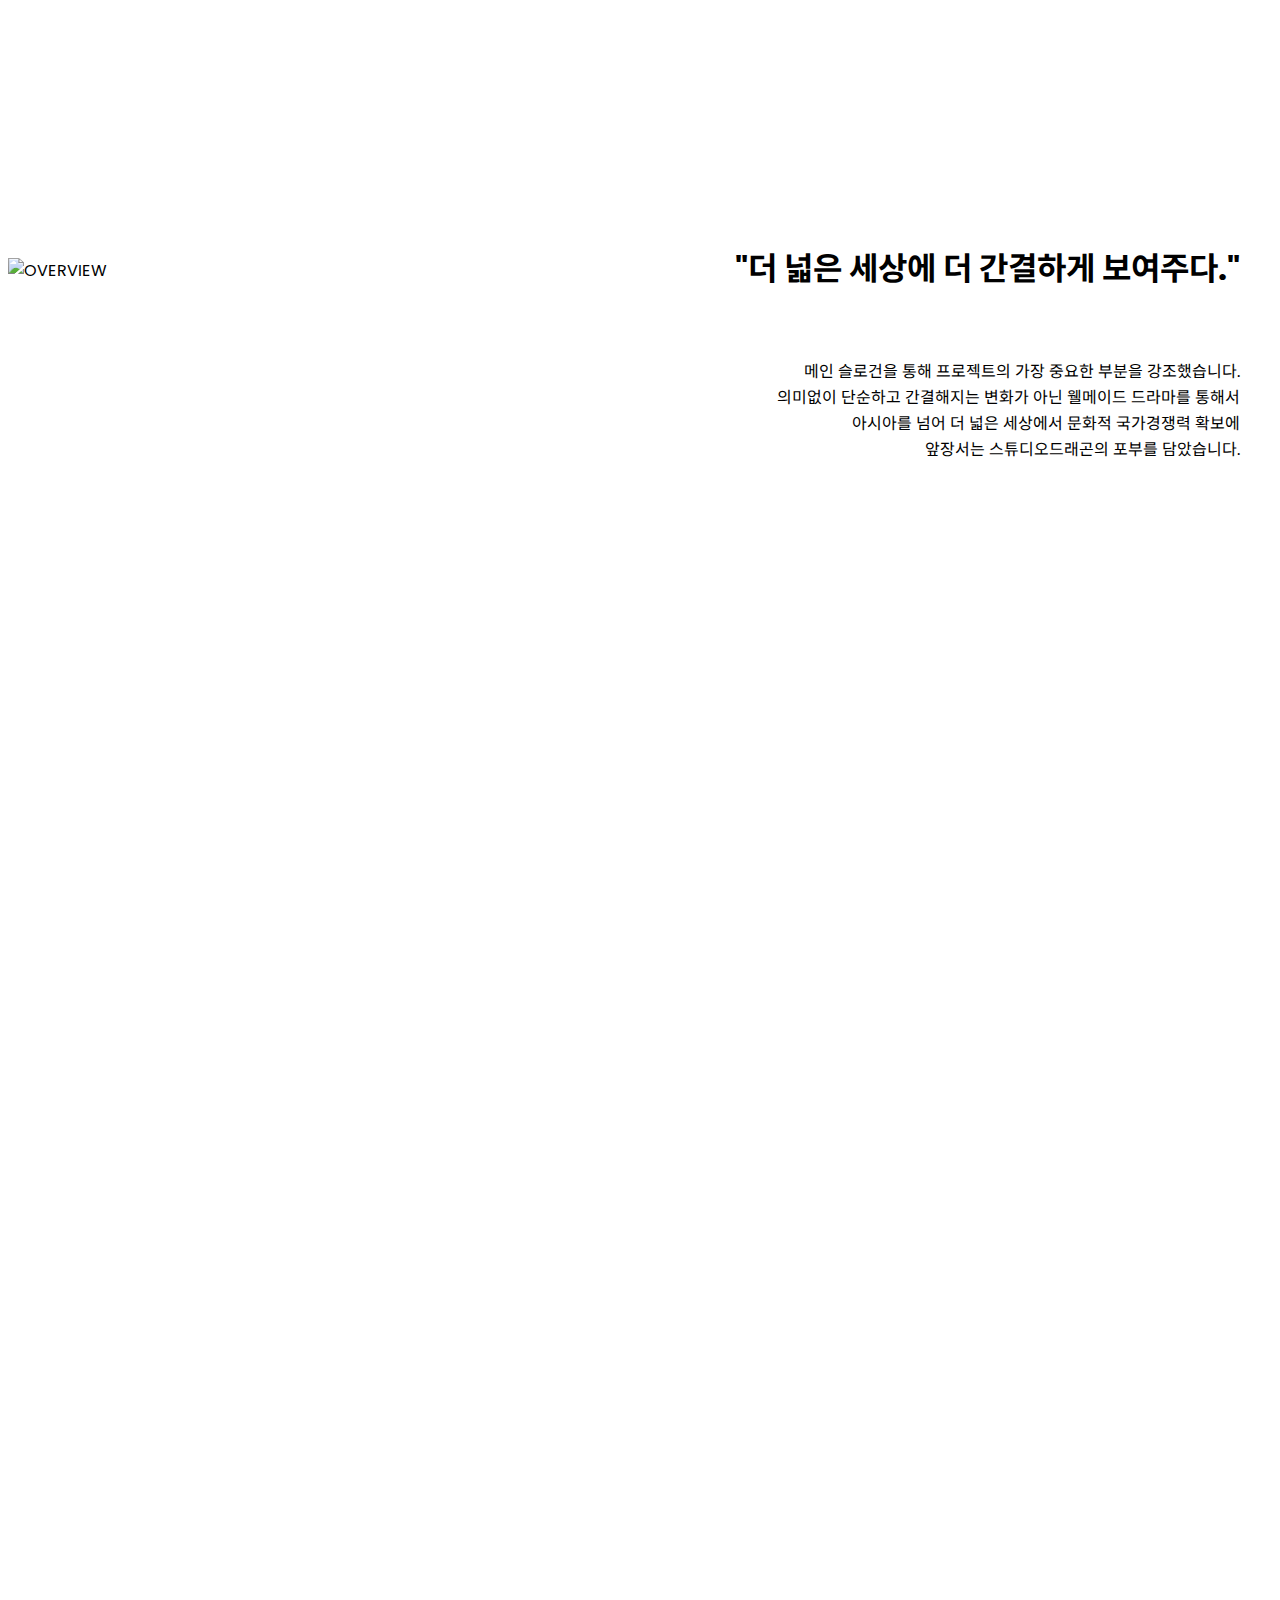
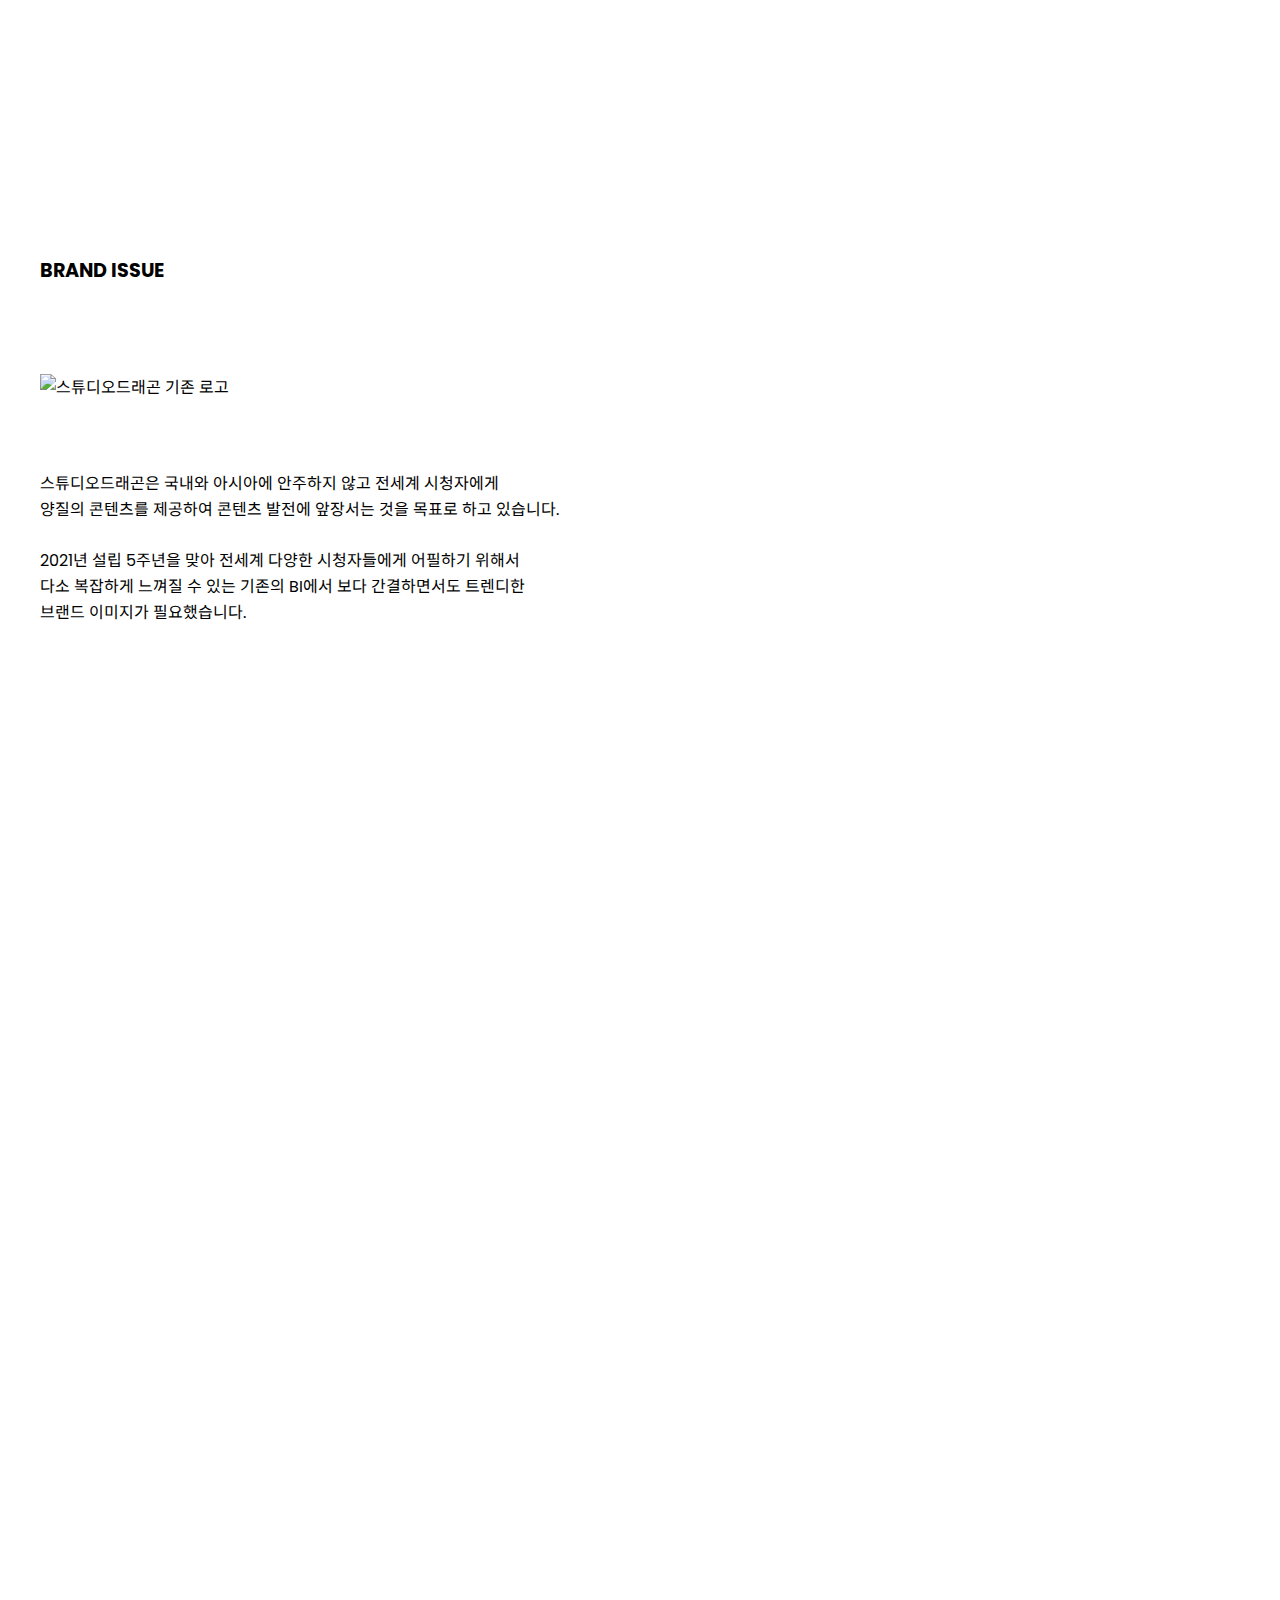
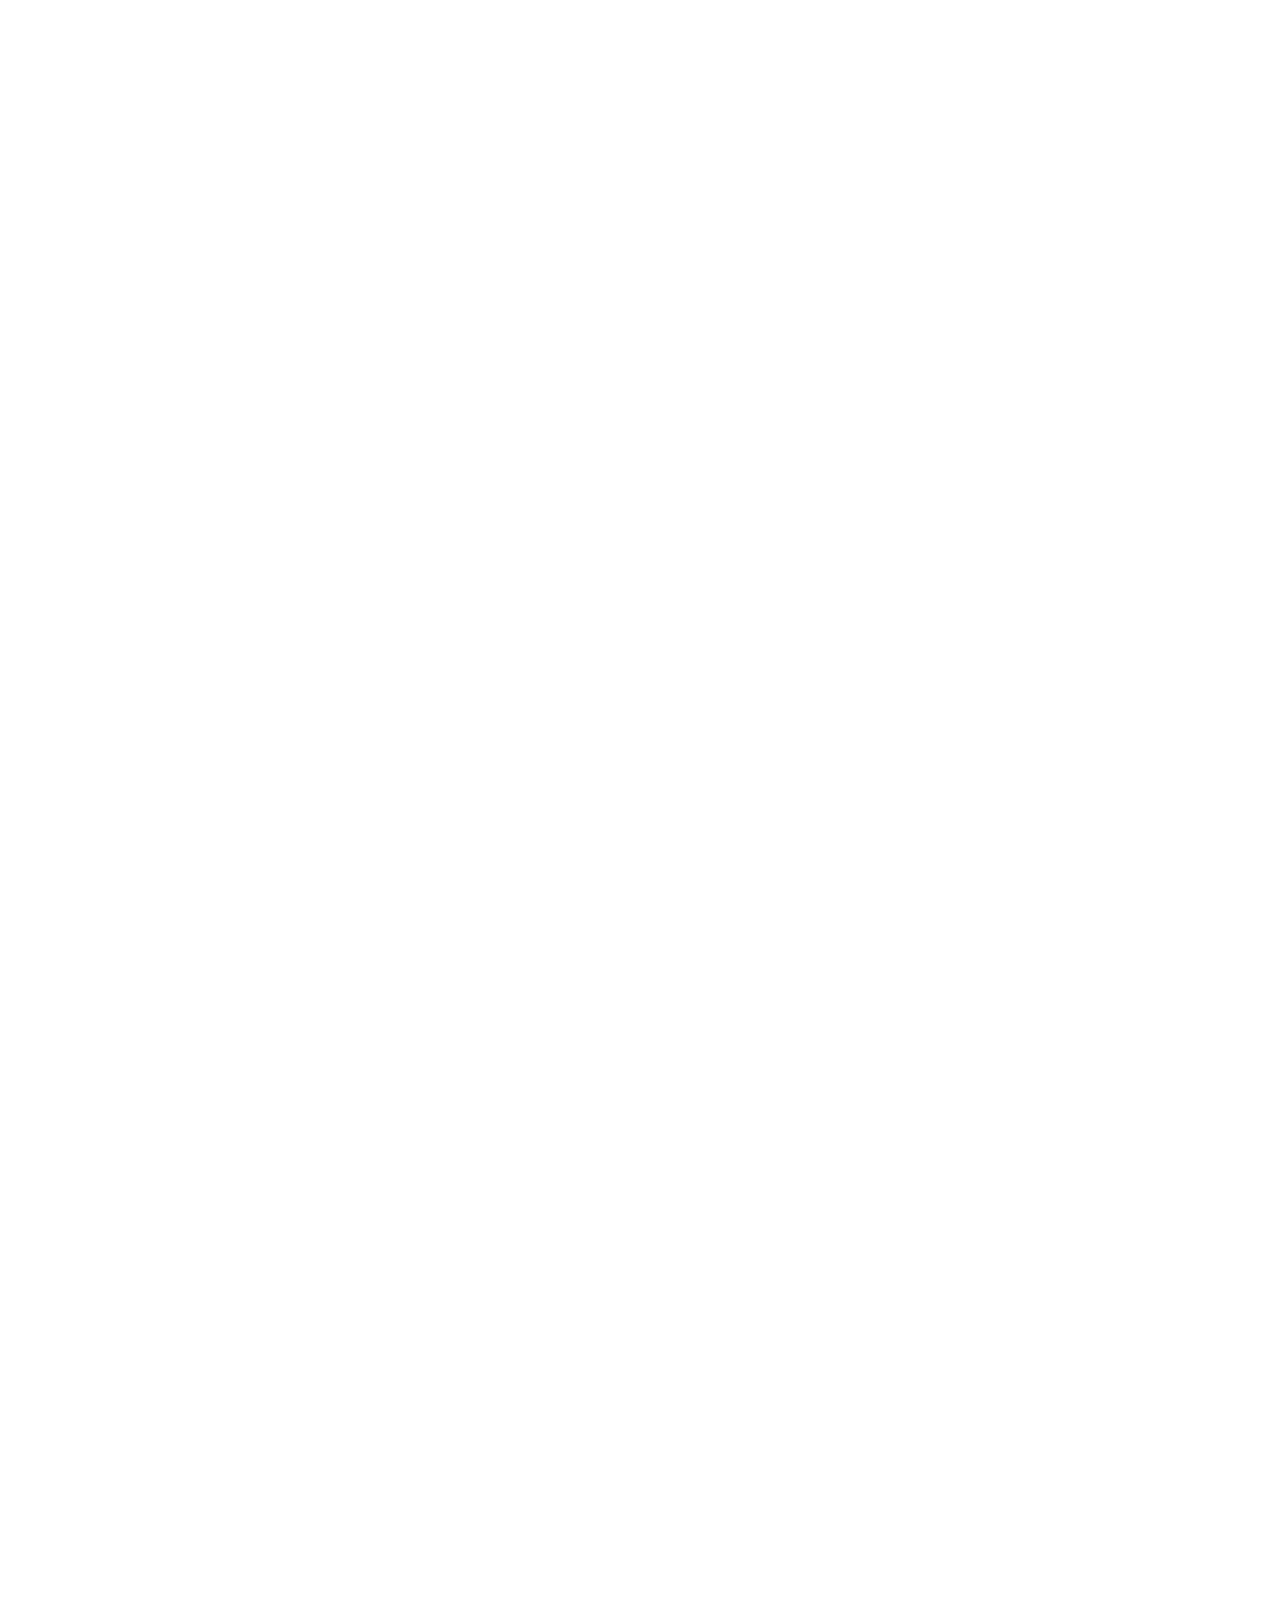
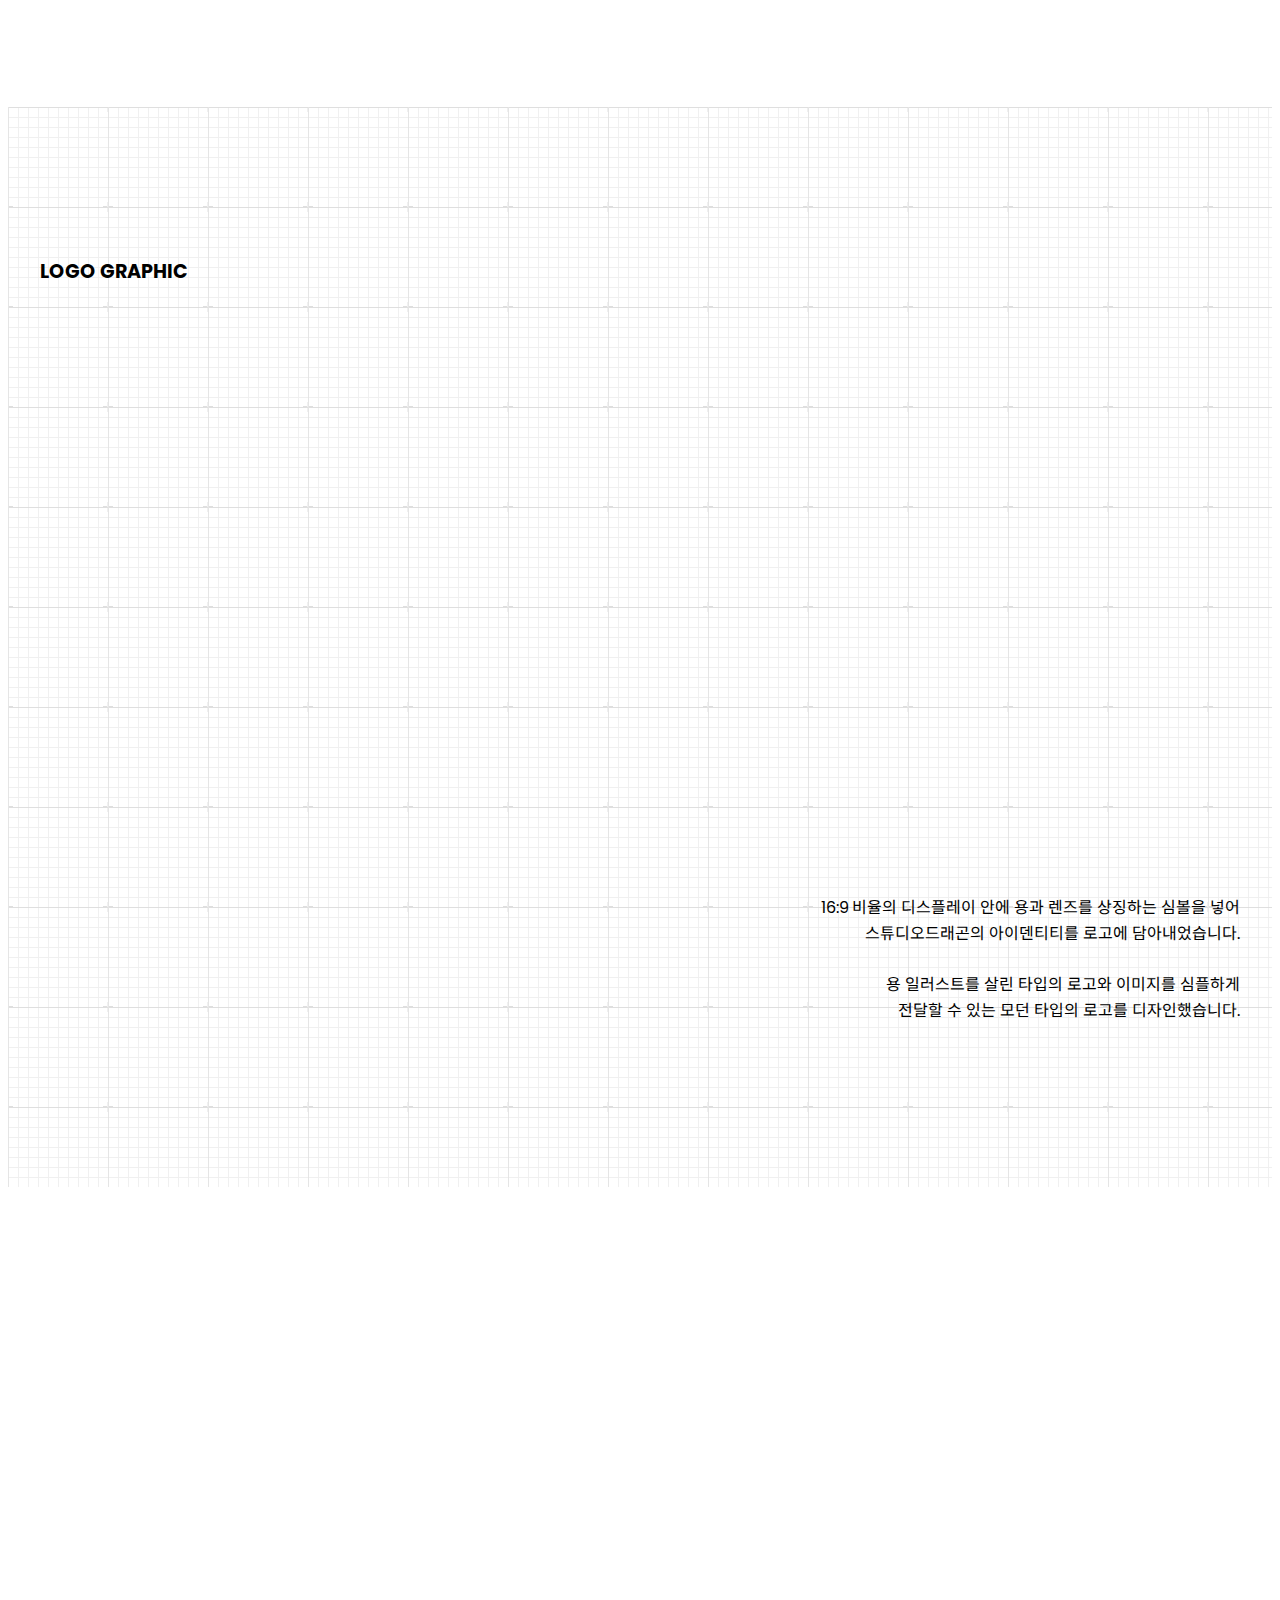
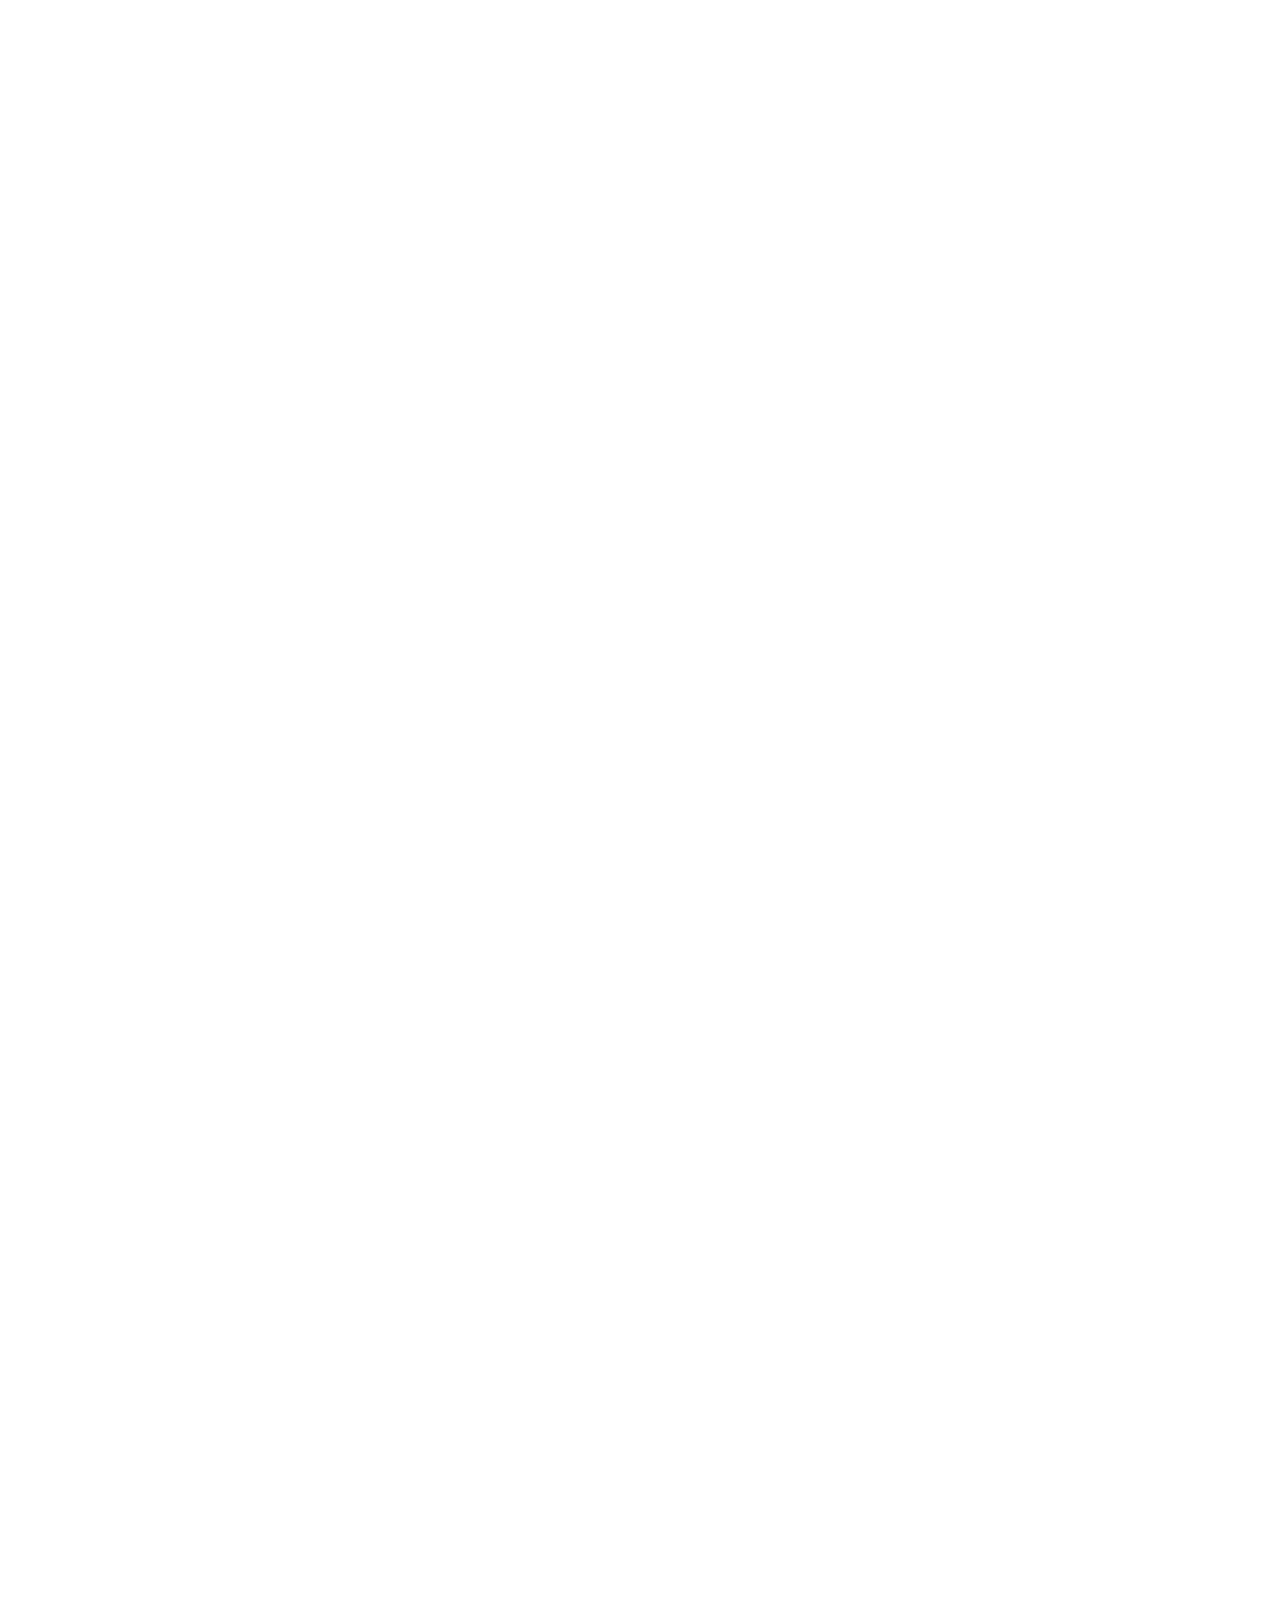
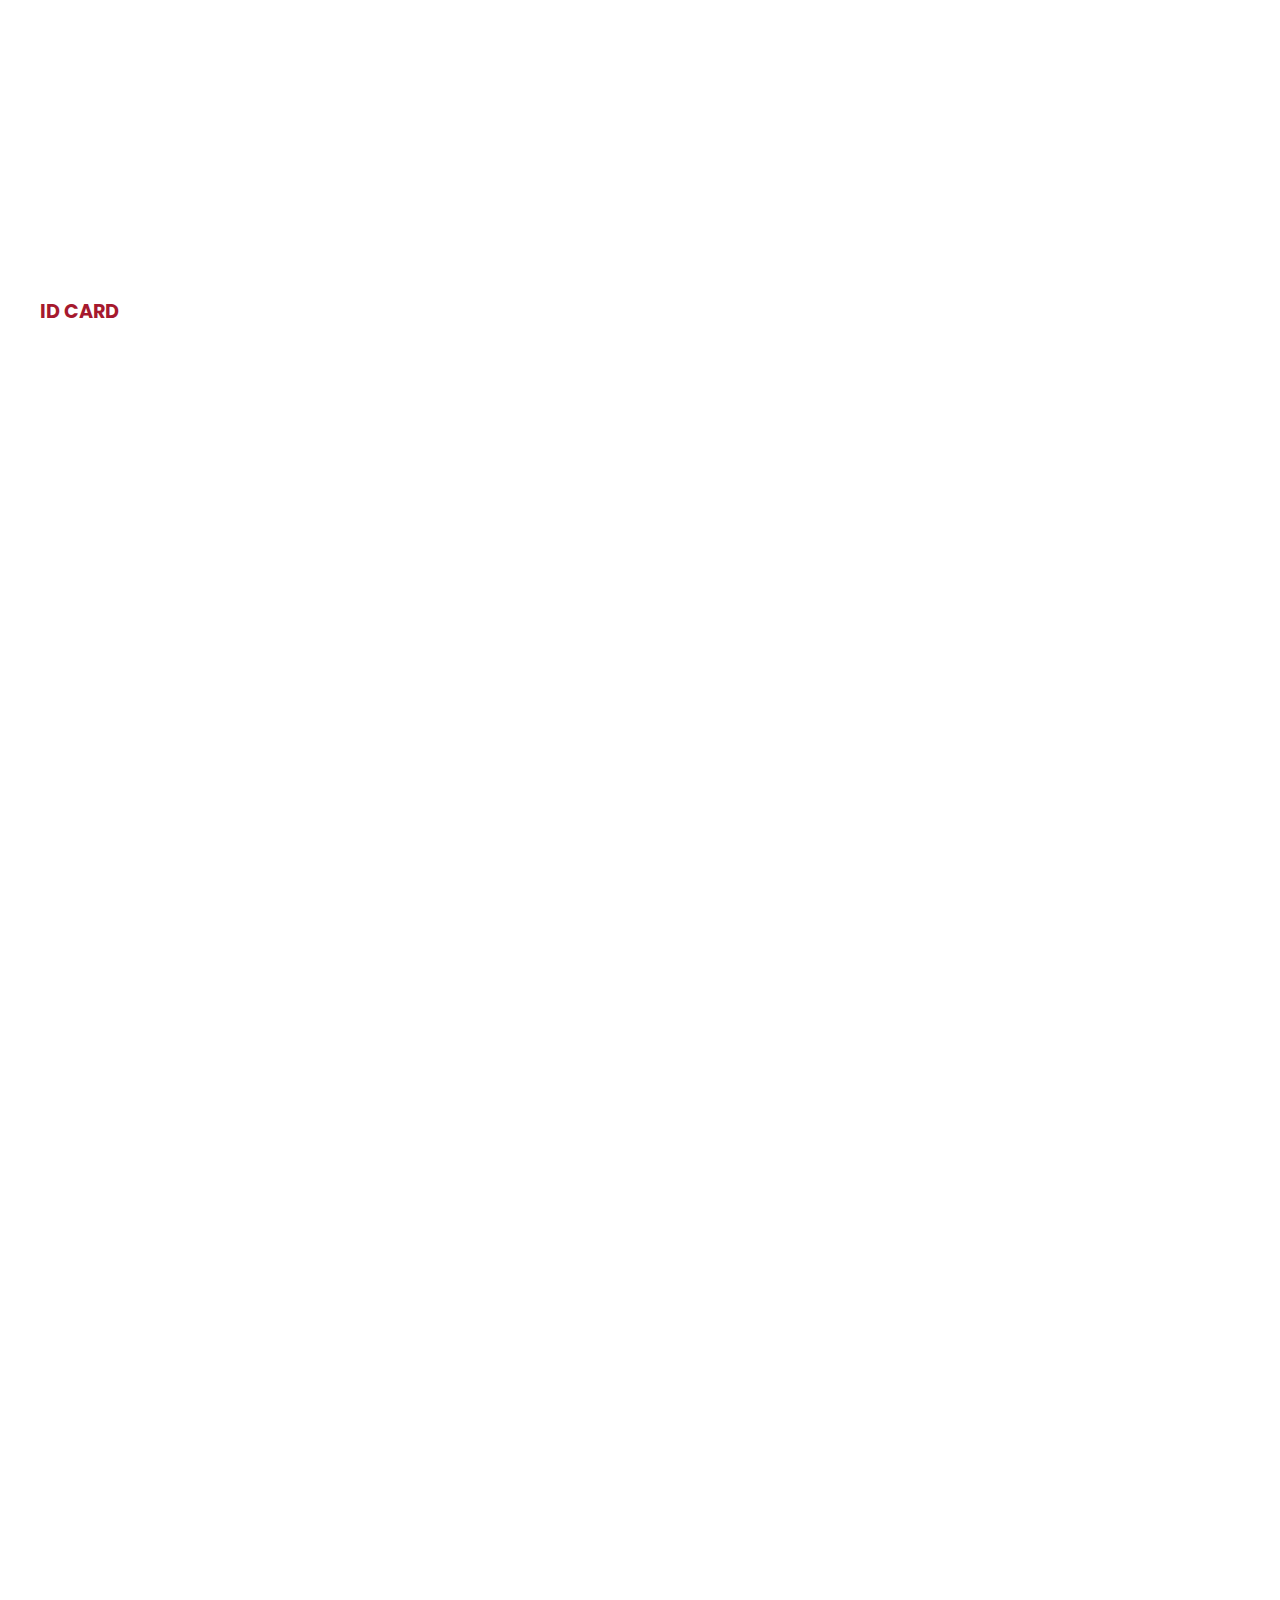
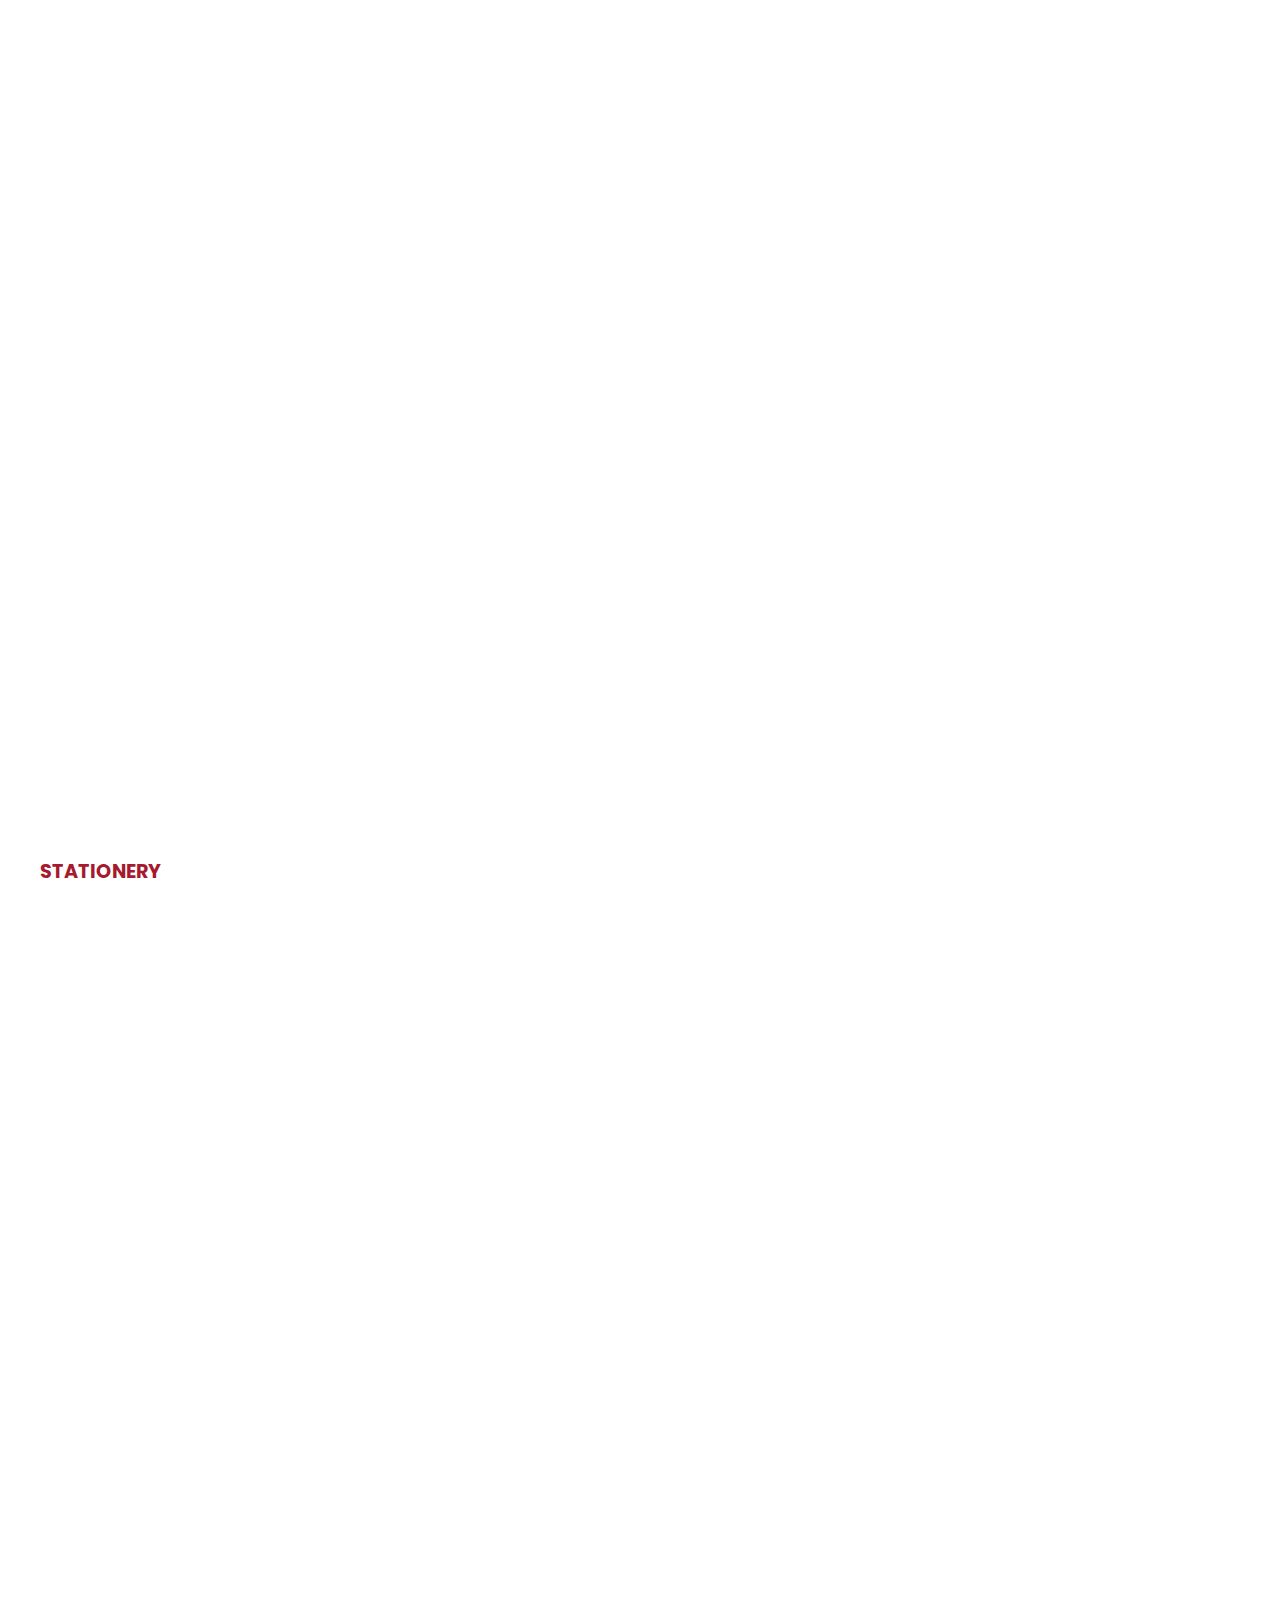
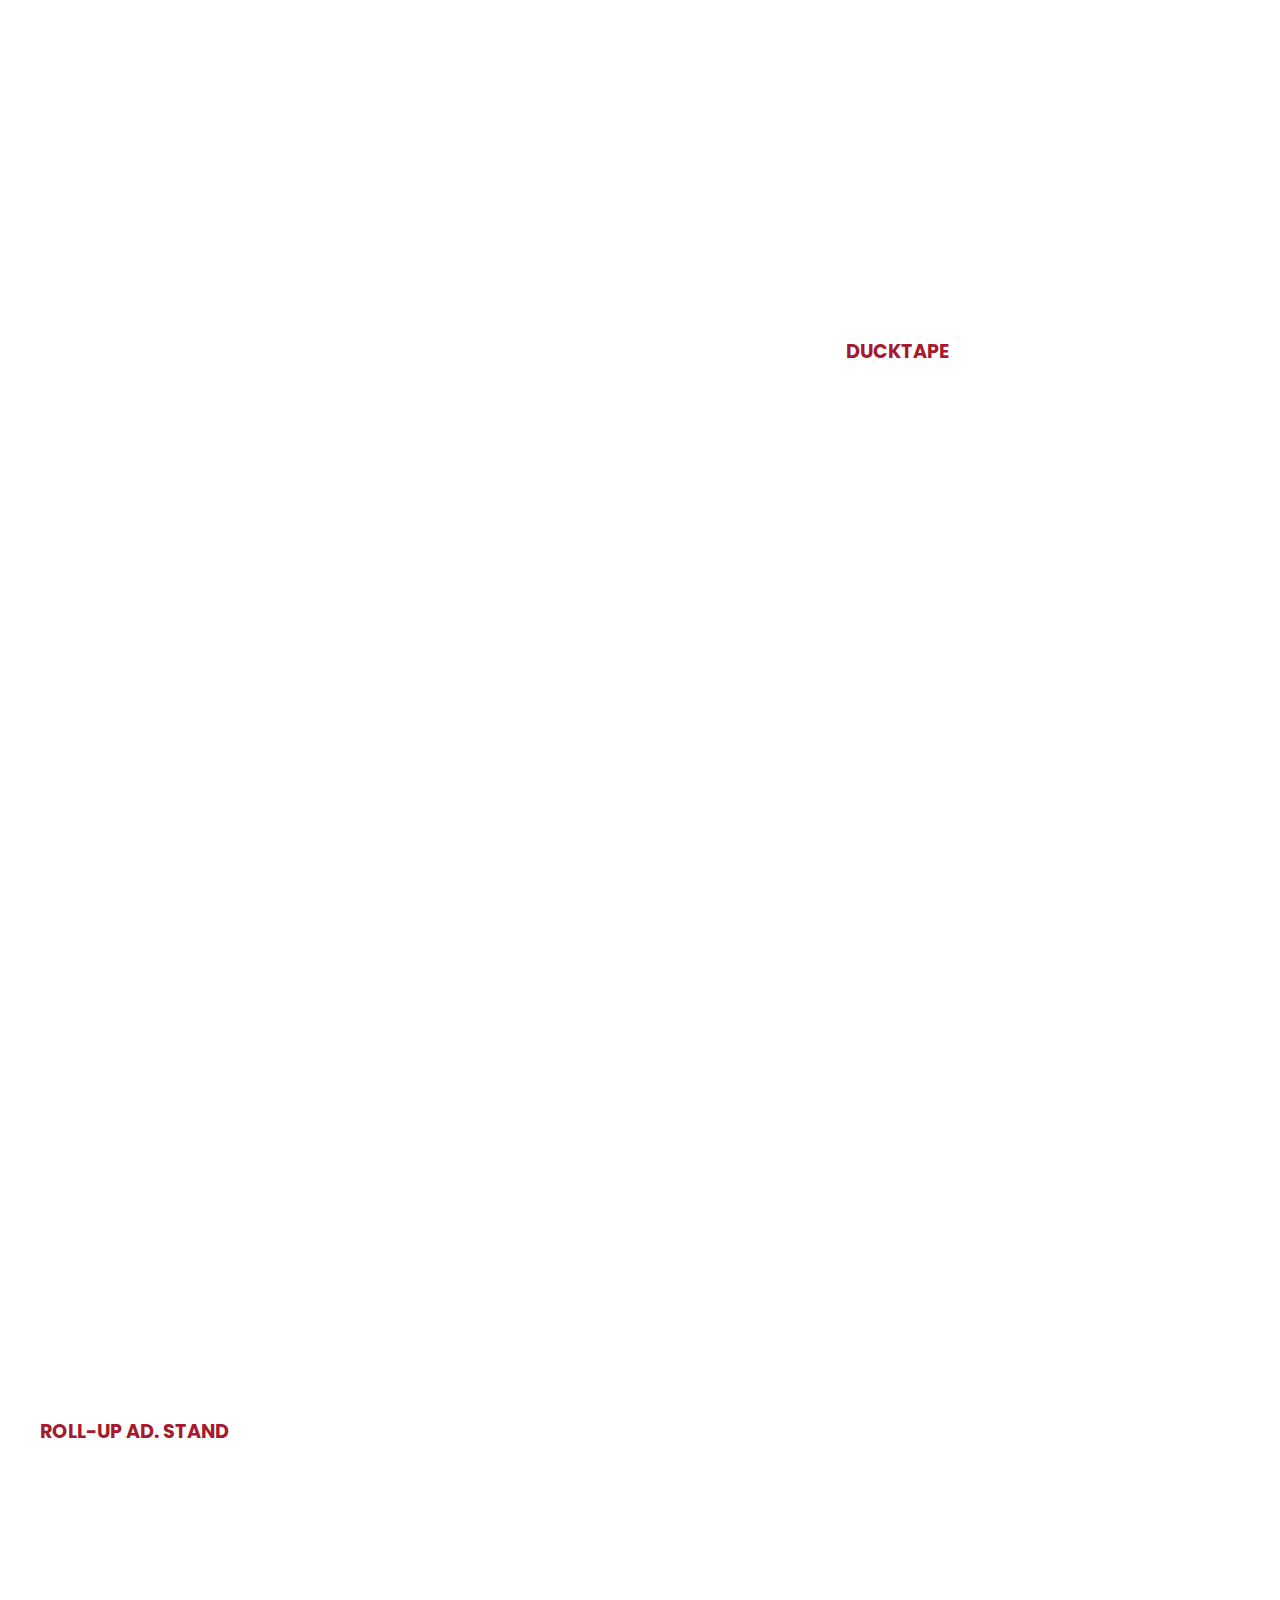
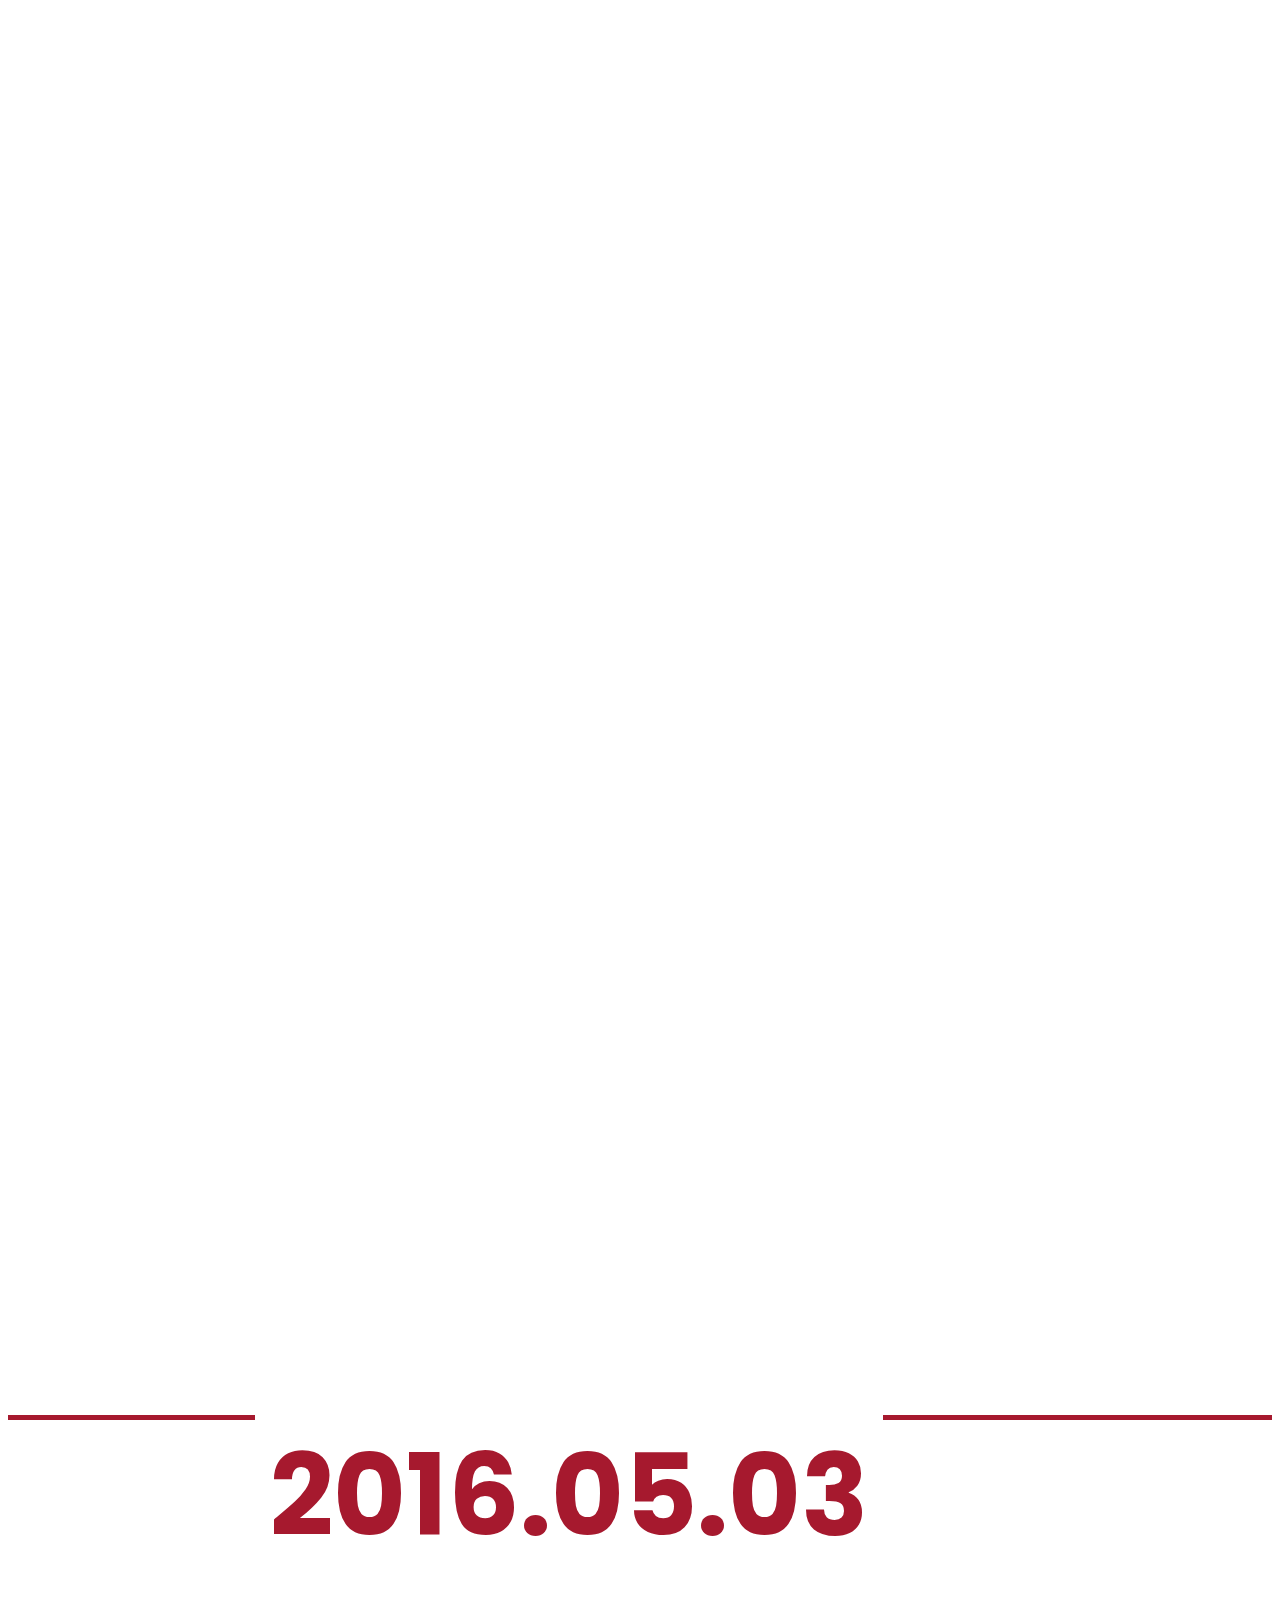
==== commit 8ae37e9d: "1206 반응형 수정" ====
--- a/index.html
+++ b/index.html
@@ -23,6 +23,9 @@
             <div class="cover-title">
                 <p>Show more concisely to the wide world.<br>Studio Dragon Corporation Re-branding Project&nbsp;&nbsp;|&nbsp;&nbsp;2020</p>
             </div>
+            <div class="cover-title-m">
+                <p>Show more concisely to the wide world.<br>Studio Dragon Corporation Re-branding Project</p>
+            </div>
             <div class="cover-sign">
                 <p>Kim Hyunmin, 2020</p>
             </div>
@@ -241,11 +244,11 @@
                             <p class="color-sum-m wow fadeInLeft">스튜디오드래곤의 컬러는 용이 내뿜는 불을 상징하는<br>적색 계열를 메인 컬러로, 굳건함을 상징하는 흑색과<br>빛을 상징하는 백색을 서브 컬러로 사용했습니다.</p>
                         </div>
                         <div class="c-red-m">
-                            <div class="colorvalue wow fadeIn">
-                                <div class="title re"><h1>DRAGON RED</h1></div>
-                                <div class="value re">
-                                    <div class="color-title"><h4>PANTONE</h4><br><h4>RGB</h4><br><h4>CMYK</h4><br><h4>HEX</h4></div>
-                                    <div class="color-value"><h4>187C</h4><br><h4>166&nbsp;&nbsp;25&nbsp;&nbsp;46</h4><br><h4>0&nbsp;&nbsp;100&nbsp;&nbsp;74&nbsp;&nbsp;26</h4><br><h4>A6192E</h4></div>
+                            <div class="colorvalue-m wow fadeIn">
+                                <div class="title-m re"><h1>DRAGON RED</h1></div>
+                                <div class="value-m re">
+                                    <div class="color-title-m"><h4>PANTONE</h4><br><h4>RGB</h4><br><h4>CMYK</h4><br><h4>HEX</h4></div>
+                                    <div class="color-value-m"><h4>187C</h4><br><h4>166&nbsp;&nbsp;25&nbsp;&nbsp;46</h4><br><h4>0&nbsp;&nbsp;100&nbsp;&nbsp;74&nbsp;&nbsp;26</h4><br><h4>A6192E</h4></div>
                                 </div>
                             </div>
                         </div>
@@ -254,11 +257,11 @@
                 <div class="color-m-black">
                     <div class="color-container-m">
                         <div class="c-black-m">
-                            <div class="colorvalue wow fadeIn">
-                                <div class="title bl"><h1>STUDIO BLACK</h1></div>
-                                <div class="value bl">
-                                    <div class="color-title"><h4>PANTONE</h4><br><h4>RGB</h4><br><h4>CMYK</h4><br><h4>HEX</h4></div>
-                                    <div class="color-value"><h4>419C</h4><br><h4>33&nbsp;&nbsp;35&nbsp;&nbsp;34</h4><br><h4>76&nbsp;&nbsp;65&nbsp;&nbsp;66&nbsp;&nbsp;90</h4><br><h4>212322</h4></div>
+                            <div class="colorvalue-m wow fadeIn">
+                                <div class="title-m bl"><h1>STUDIO BLACK</h1></div>
+                                <div class="value-m bl">
+                                    <div class="color-title-m"><h4>PANTONE</h4><br><h4>RGB</h4><br><h4>CMYK</h4><br><h4>HEX</h4></div>
+                                    <div class="color-value-m"><h4>419C</h4><br><h4>33&nbsp;&nbsp;35&nbsp;&nbsp;34</h4><br><h4>76&nbsp;&nbsp;65&nbsp;&nbsp;66&nbsp;&nbsp;90</h4><br><h4>212322</h4></div>
                                 </div>
                             </div>
                         </div>
@@ -266,11 +269,11 @@
                 </div>
                 <div class="color-m-white">
                     <div class="color-container-m">
-                        <div class="colorvalue wow fadeIn">
-                            <div class="title wh"><h1>LIGHT WHITE</h1></div>
-                            <div class="value wh">
-                                <div class="color-title"><h4>RGB</h4><br><h4>CMYK</h4><br><h4>HEX</h4></div>
-                                <div class="color-value"><h4>255&nbsp;&nbsp;255&nbsp;&nbsp;255</h4><br><h4>0&nbsp;&nbsp;0&nbsp;&nbsp;0&nbsp;&nbsp;0</h4><br><h4>FFFFFF</h4></div>
+                        <div class="colorvalue-m wow fadeIn">
+                            <div class="title-m wh"><h1>LIGHT WHITE</h1></div>
+                            <div class="value-m wh">
+                                <div class="color-title-m"><h4>PANTONE</h4><br><h4>RGB</h4><br><h4>CMYK</h4><br><h4>HEX</h4></div>
+                                <div class="color-value-m"><h4>419C</h4><br><h4>255&nbsp;&nbsp;255&nbsp;&nbsp;255</h4><br><h4>0&nbsp;&nbsp;0&nbsp;&nbsp;0&nbsp;&nbsp;0</h4><br><h4>FFFFFF</h4></div>
                             </div>
                         </div>
                     </div>
@@ -318,6 +321,7 @@
                 <div class="title-type">
                     <h3>TYPE SYSTEM</h3>
                     <p class="type-sum wow fadeInLeft">스튜디오드래곤의 서체는 온 · 오프라인 콘텐츠에서 광범위하게 적용할 수 있는<br>한글 서체 본고딕과 영문 서체 Bicyclette 를 사용했습니다.</p>
+                    <p class="type-sum-m wow fadeInLeft">스튜디오드래곤의 서체는 온 · 오프라인 콘텐츠에서 광범위하게 적용할 수 있는 한글 서체 본고딕과 영문 서체 Bicyclette 를 사용했습니다.</p>
                 </div>
                 <div class="lang"><p>KOREAN</p></div>
                 <div class="kor-wrap">
@@ -391,6 +395,9 @@
                 </div>
                 <div class="new-slogan wow fadeInLeft">
                     <h1>Dragon's new flight</h1>
+                </div>
+                <div class="new-slogan-m wow fadeInLeft">
+                    <h1>Dragon's<br>new flight</h1>
                 </div>
             </div>
             <div class="date-wrap">
--- a/css/style.css
+++ b/css/style.css
@@ -82,6 +82,9 @@
 .cover-sign p {
     color: #B0B0B0;
     font-weight: 300;
+}
+.cover-title-m {
+    display: none;
 }
 
 /* SEC - OVERVIEW */
@@ -463,6 +466,9 @@
 .logo-sum-m {
     display: none;
 }
+.logo-m-wrap {
+    display: none;
+}
 
 /* SEC - COLOR */
 #sec-color {
@@ -624,6 +630,9 @@
     font-weight: 200;
     opacity: 0;
 }
+.type-sum-m {
+    display: none;
+}
 
 /* SEC - MOCKUP1 */
 #sec-mockup1 {
@@ -838,6 +847,9 @@
     font-weight: 700;
     margin: 0 15px;
 }
+.new-slogan-m {
+    display: none;
+}
 
 /* SEC - SUMNEW */
 #sec-sumnew {
@@ -880,9 +892,6 @@
 
 
 /* Sticky */
-.scroll-section {
-    /* border: 3px solid blue; */
-}
 .sticky {
     /* position: fixed; */
     /* top: 35vh; */
@@ -1064,6 +1073,23 @@
     transform: translate3d(0,0,0);
     font-size: 0.9rem;
 }
+.cover-title {
+    display: none;
+}
+.cover-title-m {
+    color: #B0B0B0;
+    display: block;
+    text-align: left;
+    position: absolute;
+    z-index: 4;
+    width: 100%;
+    left: 5%;
+    top: 85%;
+    -webkit-transform: translate3d(0,0,0);
+    -ms-transform: translate3d(0,0,0);
+    transform: translate3d(0,0,0);
+    font-size: 0.9rem;
+}
 
 /* SEC - OVERVIEW */
 #sec-overview {
@@ -1319,6 +1345,7 @@
     display: none;
 }
 .logo-m-wrap {
+    display: block;
     margin-top: 100px;
 }
 .logo-m-1 h1 {
@@ -1380,12 +1407,322 @@
     width: 90%;
     margin: 0 5%;
 }
-.title-color-m {
-
-}
 .color-sum-m {
     margin-top: 50px;
 }
+/* 컬러 공통 */
+.colorvalue-m {
+    display: block;
+    text-align: center;
+    margin-left: 95px;
+}
+.title-m h1 {
+    font-weight: 700;
+    font-size: 0.8rem;
+    margin-bottom: 20px;
+    padding-top: 30px;
+}
+.value-m {
+    display: flex;
+}
+.color-title-m h4 {
+    font-weight: 600;
+    font-size: 0.8rem;
+    line-height: 0.4;
+    margin-right: 30px;
+    text-align: right;
+    margin-bottom: -10px;
+}
+.color-value-m h4 {
+    font-weight: 400;
+    font-size: 0.8rem;
+    line-height: 0.4;
+    margin-bottom: -10px;
+}
+.c-red-m {
+    color: #fff;
+}
+.c-black-m {
+    color: #A6192E;
+}
+.title-color {
+    display: none;
+}
+
+/* SEC - TYPE */
+#sec-type {
+    width: 100%;
+    height: 100vh;
+}
+.type-container {
+    width: 90%;
+    margin: 0 5%;
+}
+.title-type {
+    display: block;
+}
+.type-sum {
+    display: none;
+}
+.type-sum-m {
+    display: block;
+    margin-top: 50px;
+}
+.lang {
+    margin-top: 50px;
+}
+.kor-wrap, .eng-wrap {
+    display: block;
+    width: 100%;
+}
+.lang-title {
+    width: 100%;
+}
+.lang-sum {
+    width: 100%;
+    line-height: 1.4;
+    text-align: left;
+    margin-top: 10px;
+}
+.lang-title h1 {
+    font-size: 2rem;
+}
+.lang-sum h4 {
+    font-size: 2rem;
+}
+.lang-sum h5 {
+    font-size: 1.7rem;
+}
+.lang-sum h6 {
+    font-size: 1.4rem;
+}
+.lang-sum.en {
+    margin-top: 20px;
+    line-height: 1.3;
+}
+
+/* SEC - MOCKUP1 */
+#sec-mockup1 {
+    width: 100%;
+    height: 100vh;
+    background-image: url(../images/mockup_m1.png);
+    color: #A6192E;
+}
+.mockup1-container {
+    width: 90%;
+    margin: 0 5%;
+}
+
+/* SEC - MOCKUP2 */
+#sec-mockup2 {
+    width: 100%;
+    height: 100vh;
+    background-image: url(../images/mockup_m2.png);
+    color: #A6192E;
+}
+.mockup2-container {
+    width: 90%;
+    margin: 0 5%;
+}
+
+/* SEC - MOCKUP3 */
+#sec-mockup3 {
+    width: 100%;
+    height: 100vh;
+    background-image: url(../images/mockup_m3.png);
+    color: #A6192E;
+}
+.mockup3-container {
+    width: 90%;
+    margin: 0 5%;
+}
+
+/* SEC - MOCKUP4 */
+#sec-mockup4 {
+    width: 100%;
+    height: 100vh;
+    background-image: url(../images/mockup_m4.png);
+    color: #A6192E;
+}
+.mockup4-container {
+    width: 90%;
+    margin: 0 5%;
+}
+
+/* SEC - MOCKUP5 */
+#sec-mockup5 {
+    width: 100%;
+    height: 100vh;
+    background-image: url(../images/mockup_m5.png);
+    color: #A6192E;
+}
+.mockup5-container {
+    width: 90%;
+    margin: 0 5%;
+}
+
+.title-mockup1, .title-mockup2, .title-mockup3, .title-mockup4, .title-mockup5 {
+    display: none;
+}
+
+/* SEC - NEW */
+#sec-new {
+    width: 100%;
+    height: 100vh;
+}
+.new-container {
+    width: 90%;
+    margin: 0 5%;
+}
+#newVideo{
+    position: absolute;
+    height: 100vh;
+    background-size: 100% 100%;
+    background-position: center center;
+    background-size: contain;
+    object-fit: cover; /*cover video background */
+}
+.new-slogan {
+    display: none;
+}
+.new-slogan-m {
+    display: block;
+    color: #fff;
+    position: absolute;
+    text-align: left;
+    z-index: 1000;
+    margin-top: 150px;
+    line-height: 1.2;
+}
+.new-slogan-m h1 {
+    font-size: 3rem;
+}
+.date-wrap {
+    padding-top: 70vh;
+}
+.date1 {
+    color: #A6192E;
+    position: relative;
+    display: flex;
+    align-items: center;
+}
+.redline1 {
+    /* opacity: 0; */
+    background-color: #A6192E;
+    width: 35vw;
+    height: 3px;
+    margin-top: 10px;
+}
+.redline2 {
+    /* opacity: 0; */
+    background-color: #A6192E;
+    width: 55vw;
+    height: 3px;
+    margin-top: 10px;
+}
+.founded {
+    line-height: 0.9;
+}
+.founded h6 {
+    /* opacity: 0; */
+    font-size: 1rem;
+    color: #fff;
+    font-weight: 400;
+    margin-left: 15px;
+}
+.founded p {
+    font-size: 3rem;
+    font-weight: 700;
+    margin: 0 15px;
+    /* opacity: 0; */
+}
+.date2 {
+    color: #A6192E;
+    position: relative;
+    display: flex;
+    align-items: center;
+    margin-top: 20px;
+}
+.redline3 {
+    /* opacity: 0; */
+    background-color: #A6192E;
+    width: 55vw;
+    height: 3px;
+    margin-top: 10px;
+}
+.redline4 {
+    /* opacity: 0; */
+    background-color: #A6192E;
+    width: 35vw;
+    height: 35px;
+    margin-top: 10px;
+}
+.ttww {
+    line-height: 0.9;
+    text-align: right;
+}
+.ttww h6 {
+    /* opacity: 0; */
+    font-size: 1rem;
+    color: #fff;
+    font-weight: 400;
+    margin-right: 15px;
+}
+.ttww p {
+    /* opacity: 0; */
+    font-size: 3rem;
+    font-weight: 700;
+    margin: 0 15px;
+}
+
+
+
+/* SCROLL SECTION 3 SKIP */
+#scroll-section-3 {
+    display: none;
+}
+/* SEC - FINALE */
+#sec-finale {
+    width: 100%;
+    height: 100vh;
+    background-image: url(../images/bg6.png);
+    background-size: cover;
+    background-repeat: no-repeat;
+    color: #fff;
+}
+.finale-container {
+    width: 90%;
+    margin: 0 5%;
+}
+.finale-wrap.f1 {
+    opacity: 0;
+    display: none;
+}
+.finale-wrap {
+    display: flex;
+    align-items: center;
+    height: 100vh;
+}
+.finale-sum-wrap {
+    float: right;
+    width: 100%;
+    padding-top: 200px;
+}
+.finale-logo {
+    float: right;
+}
+.finale-sum {
+    clear: both;
+    text-align: right;
+    padding-top: 30px;
+    color: #B0B0B0;
+}
+.finale-sum p {
+    font-weight: 300;
+}
+.finale-logo img {
+    width: 200px;
+}
 
 } 
 
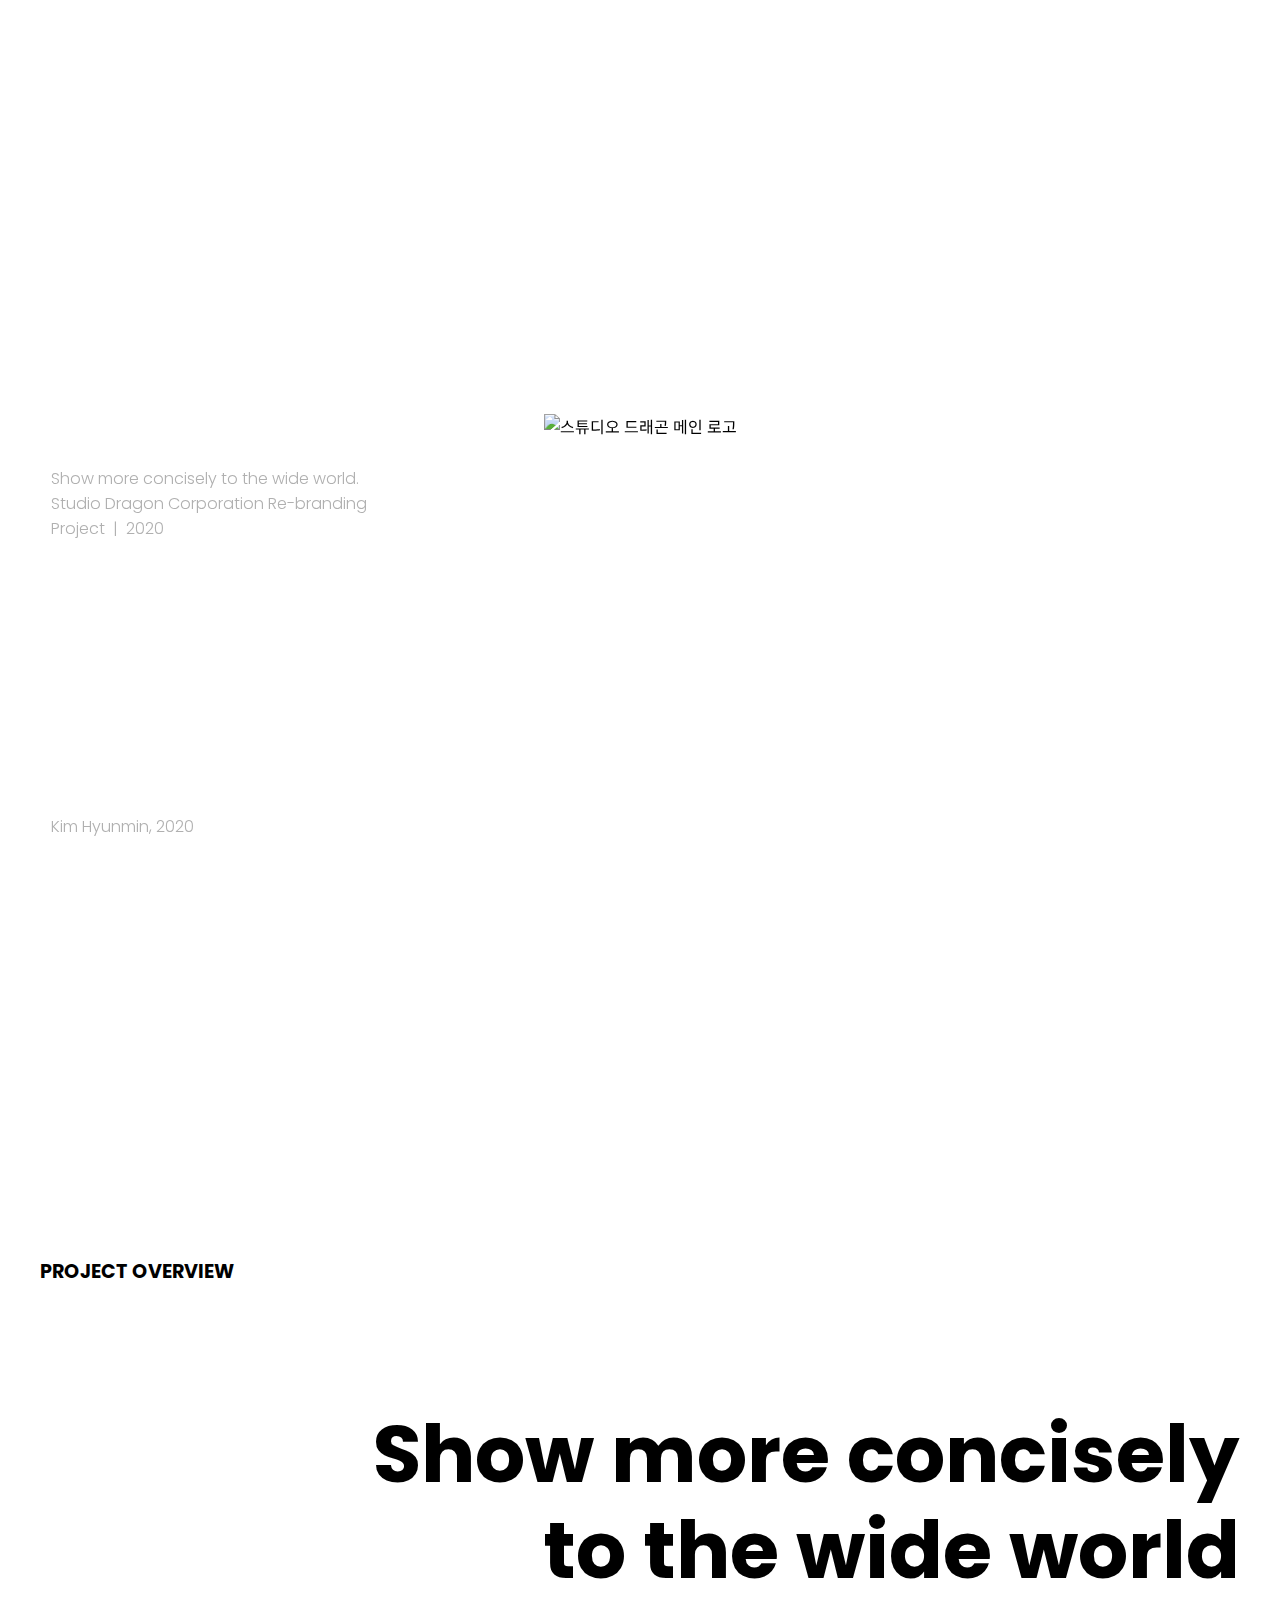
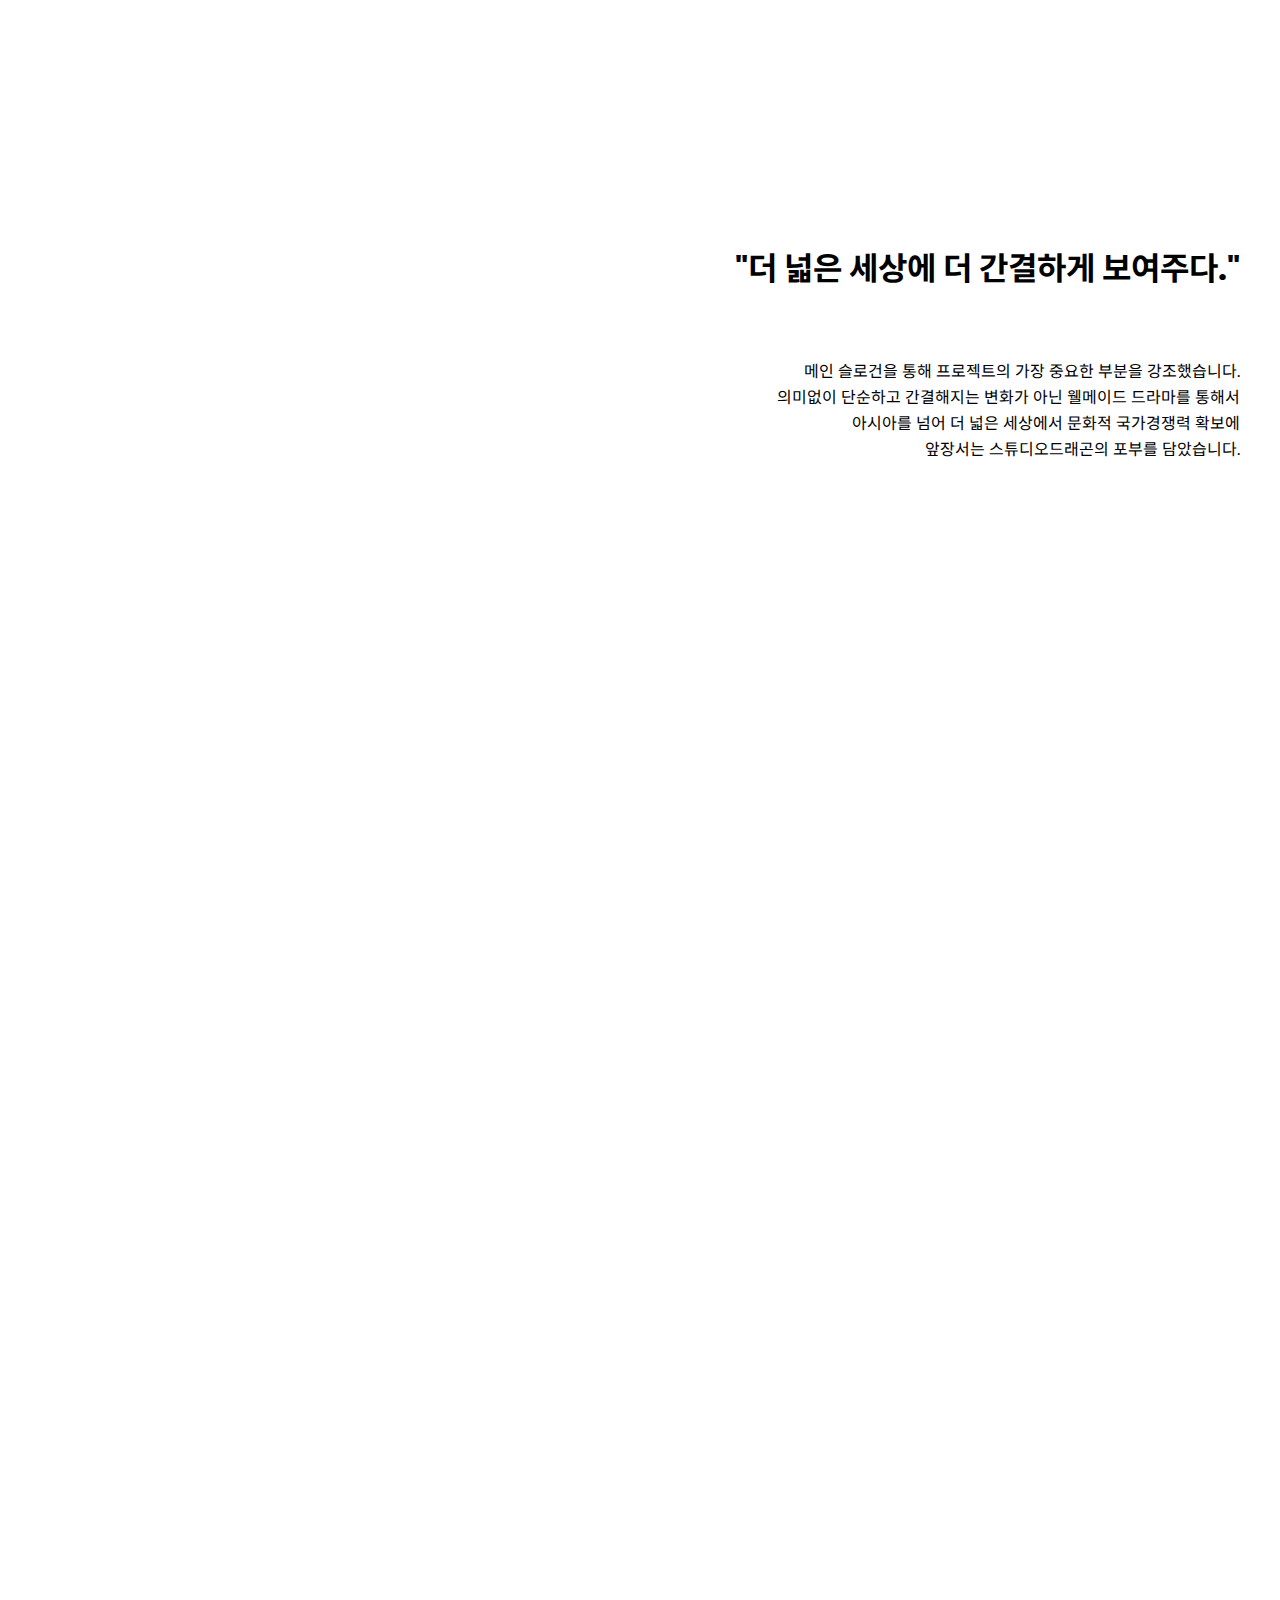
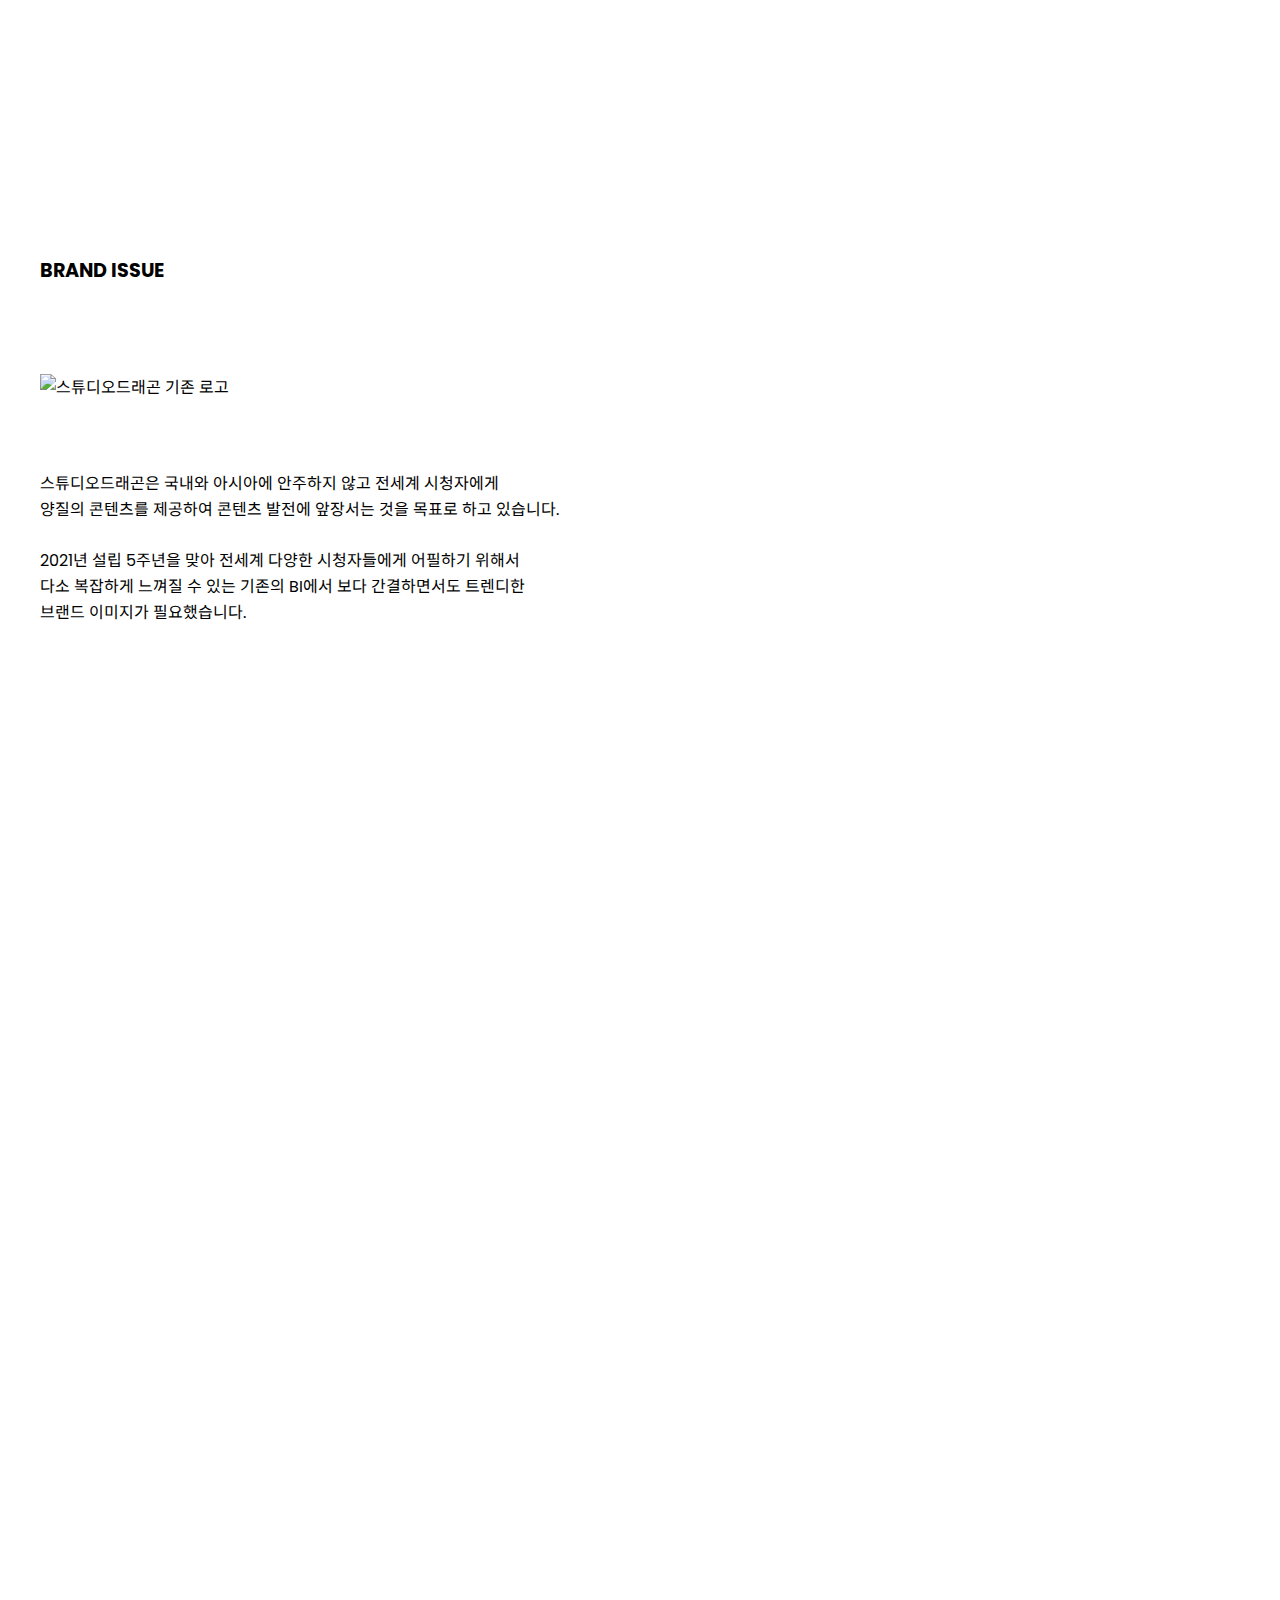
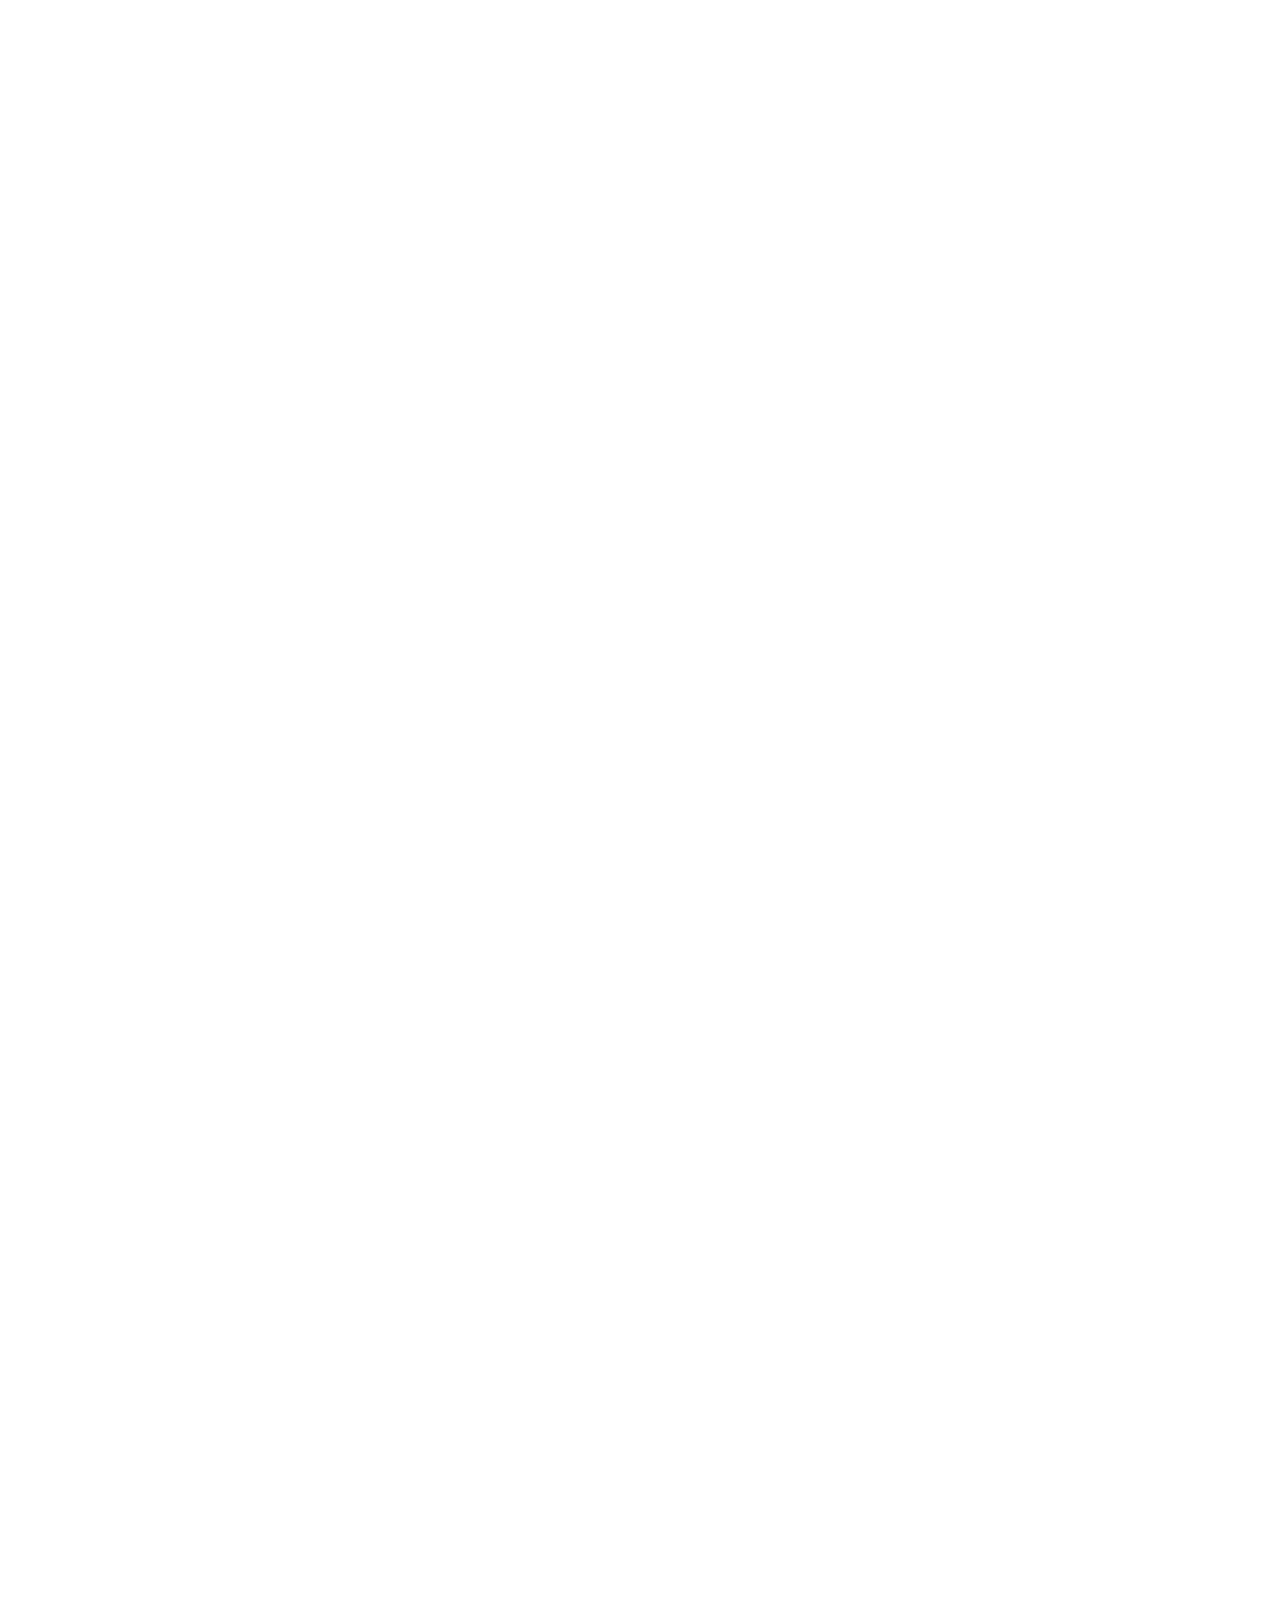
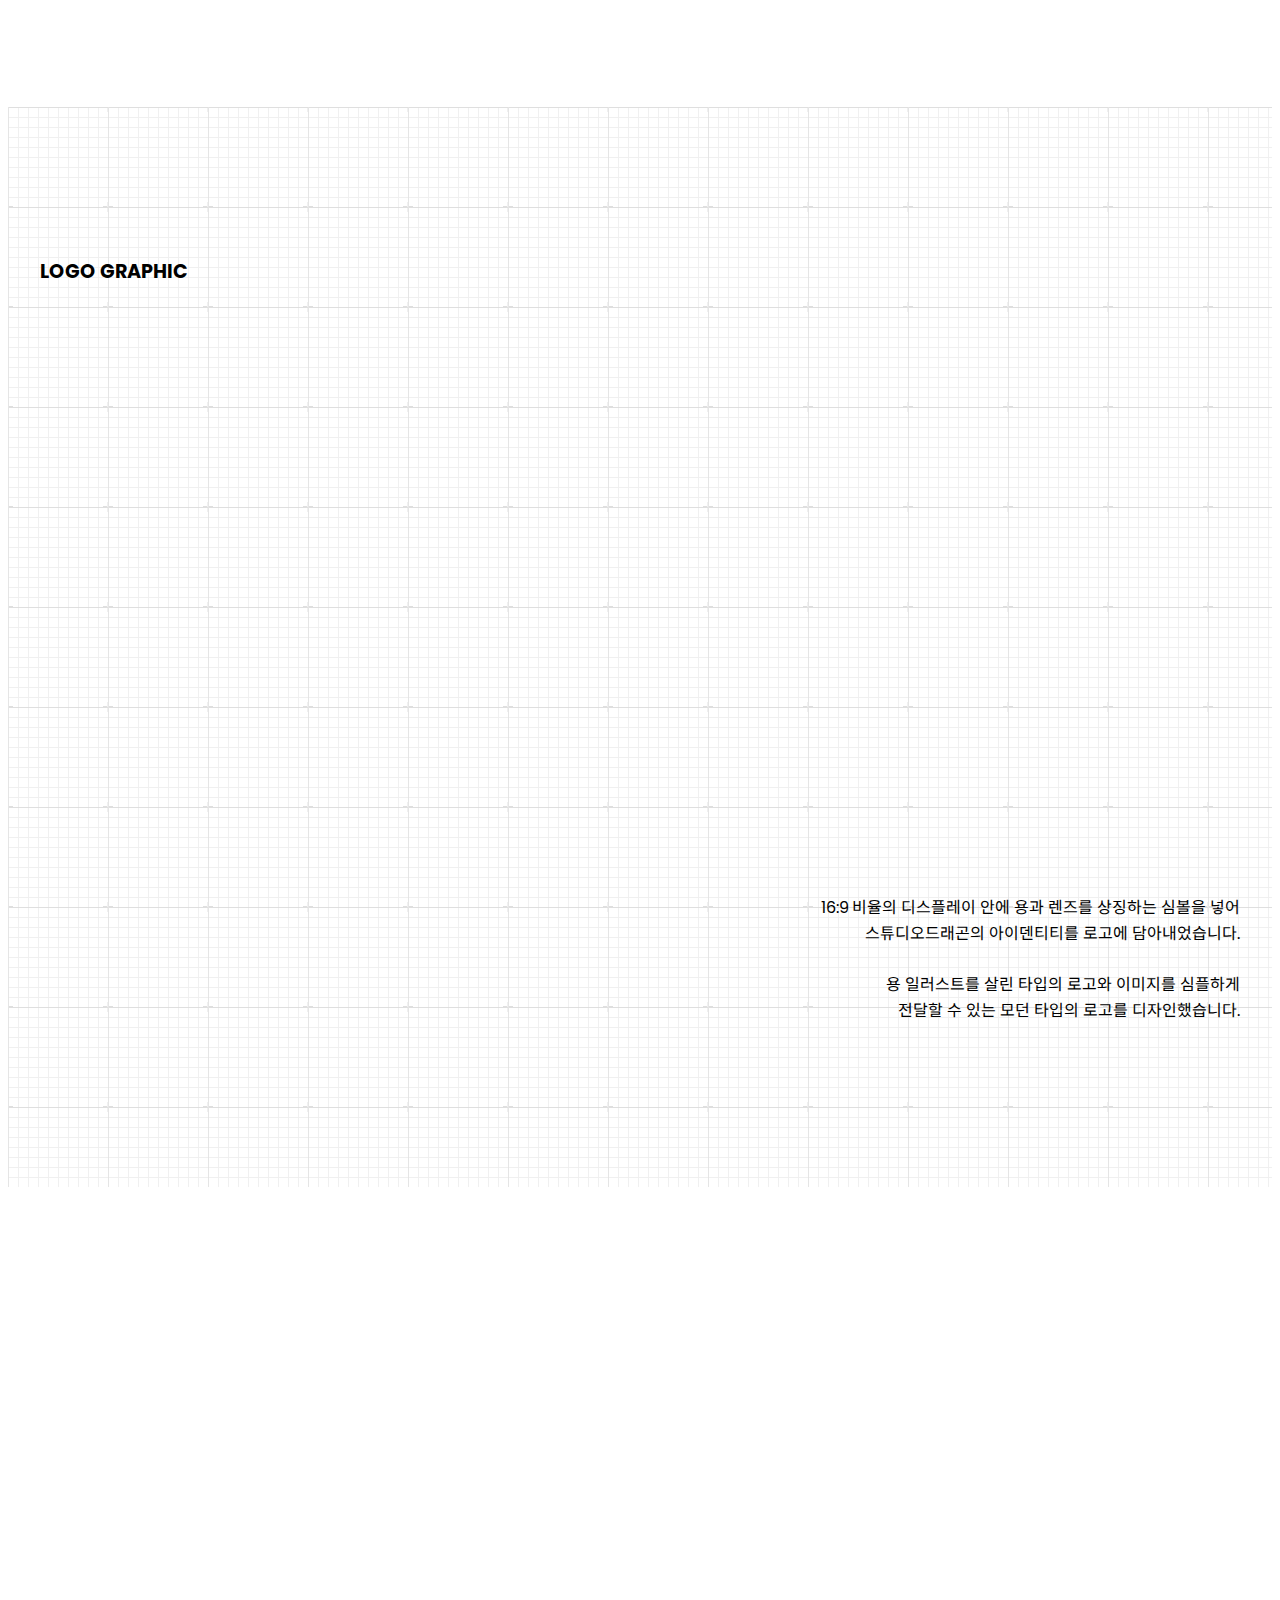
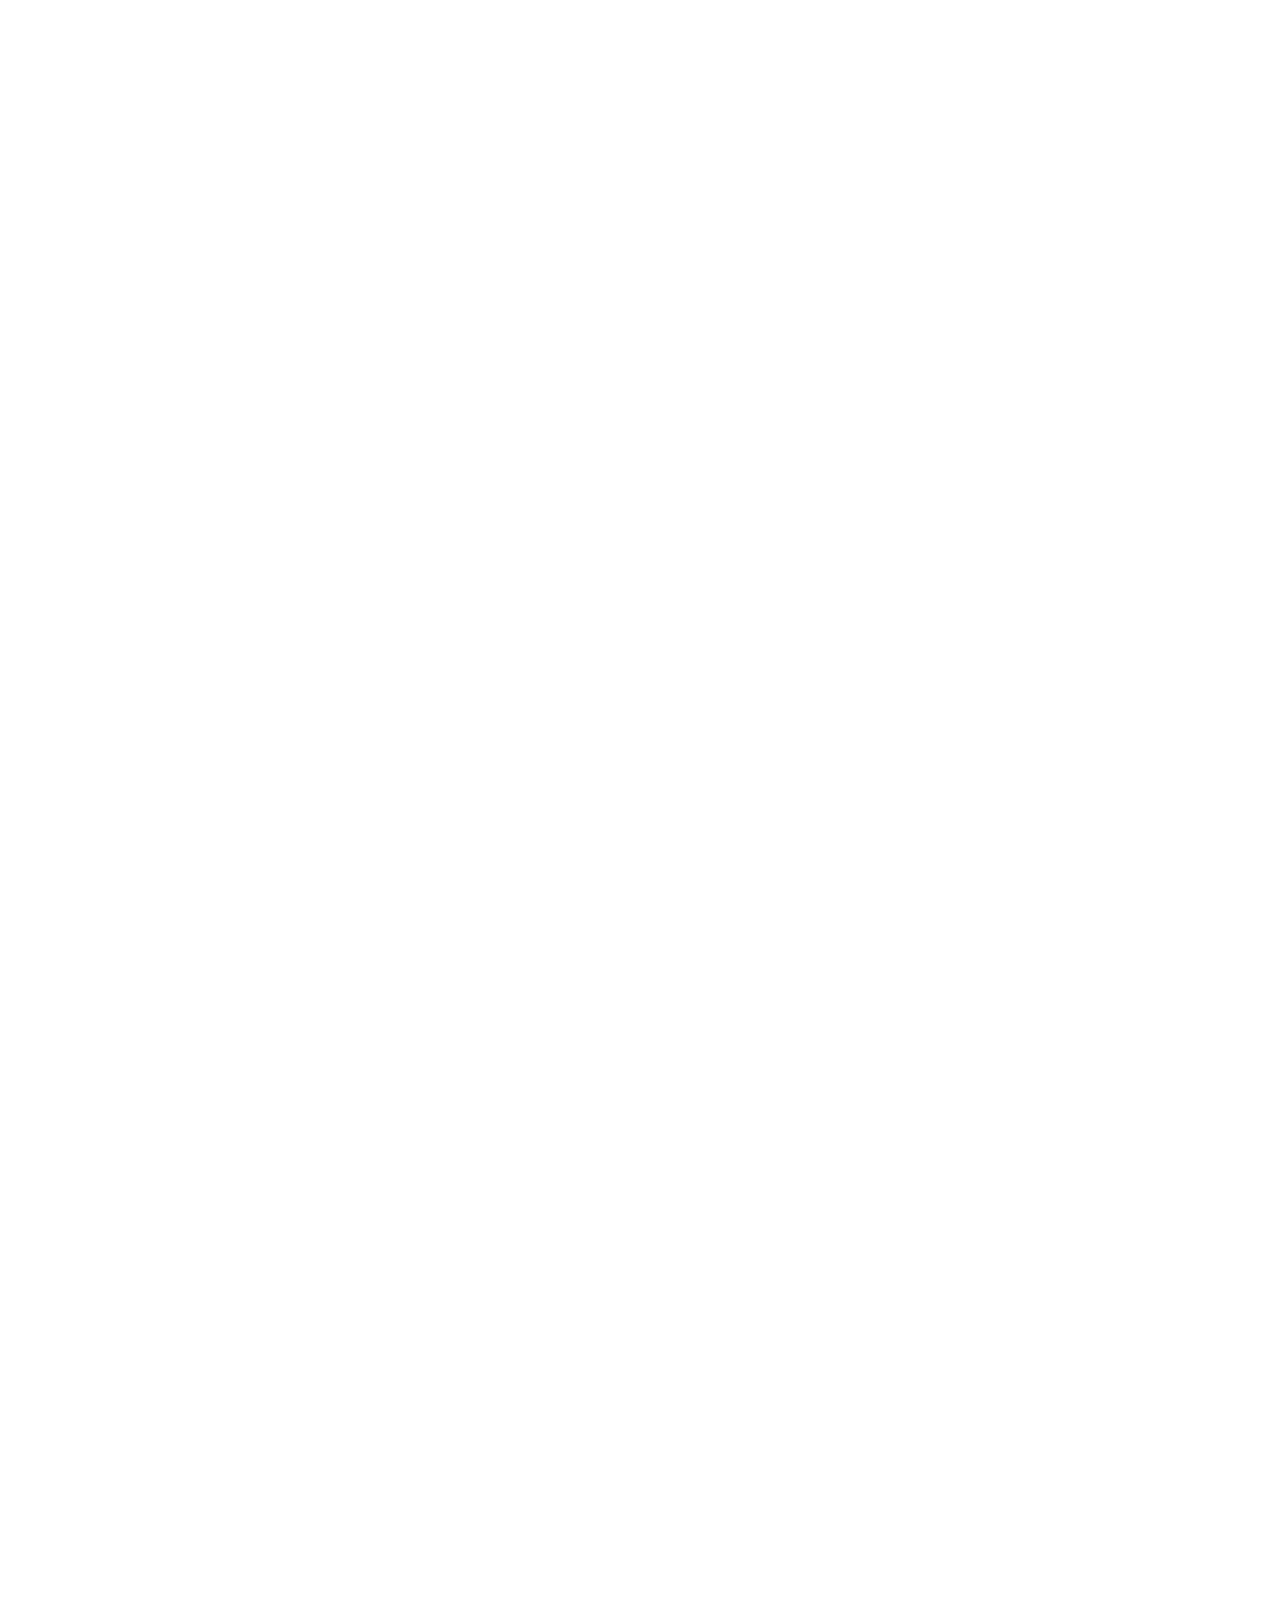
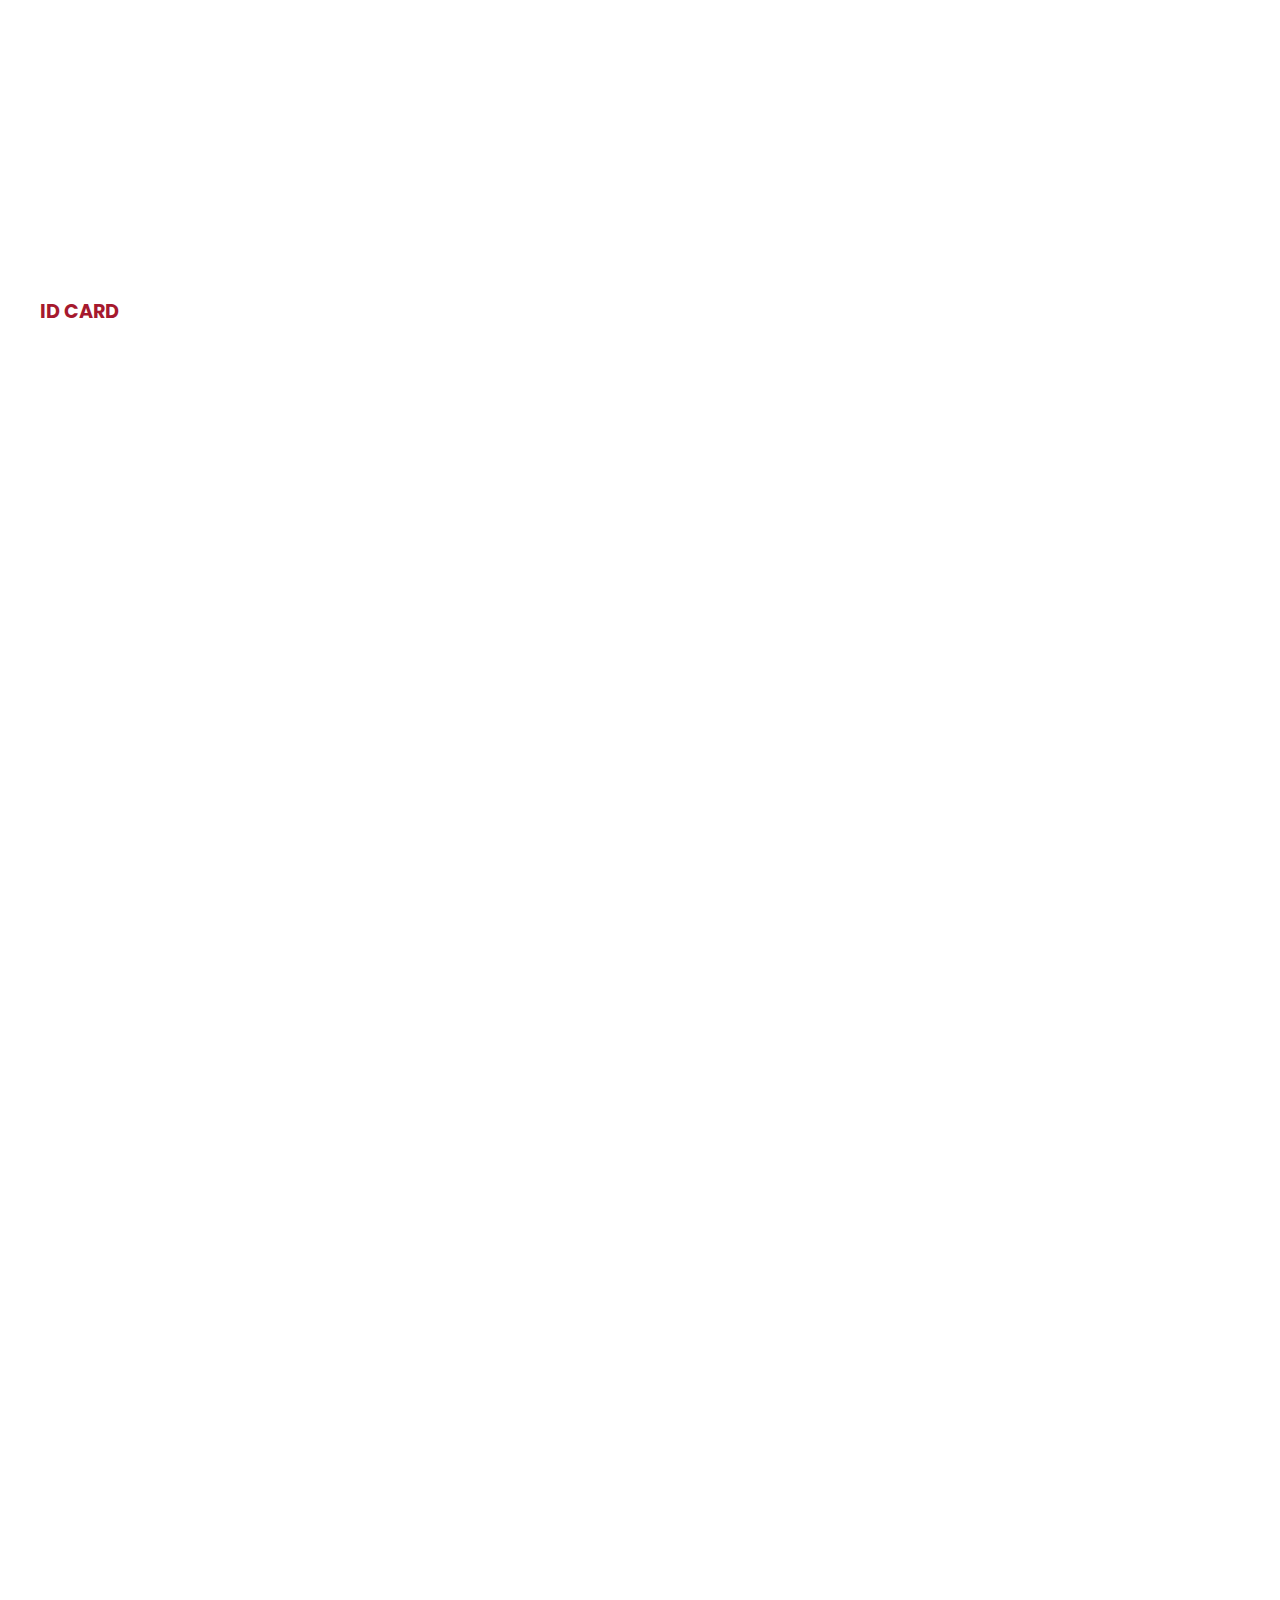
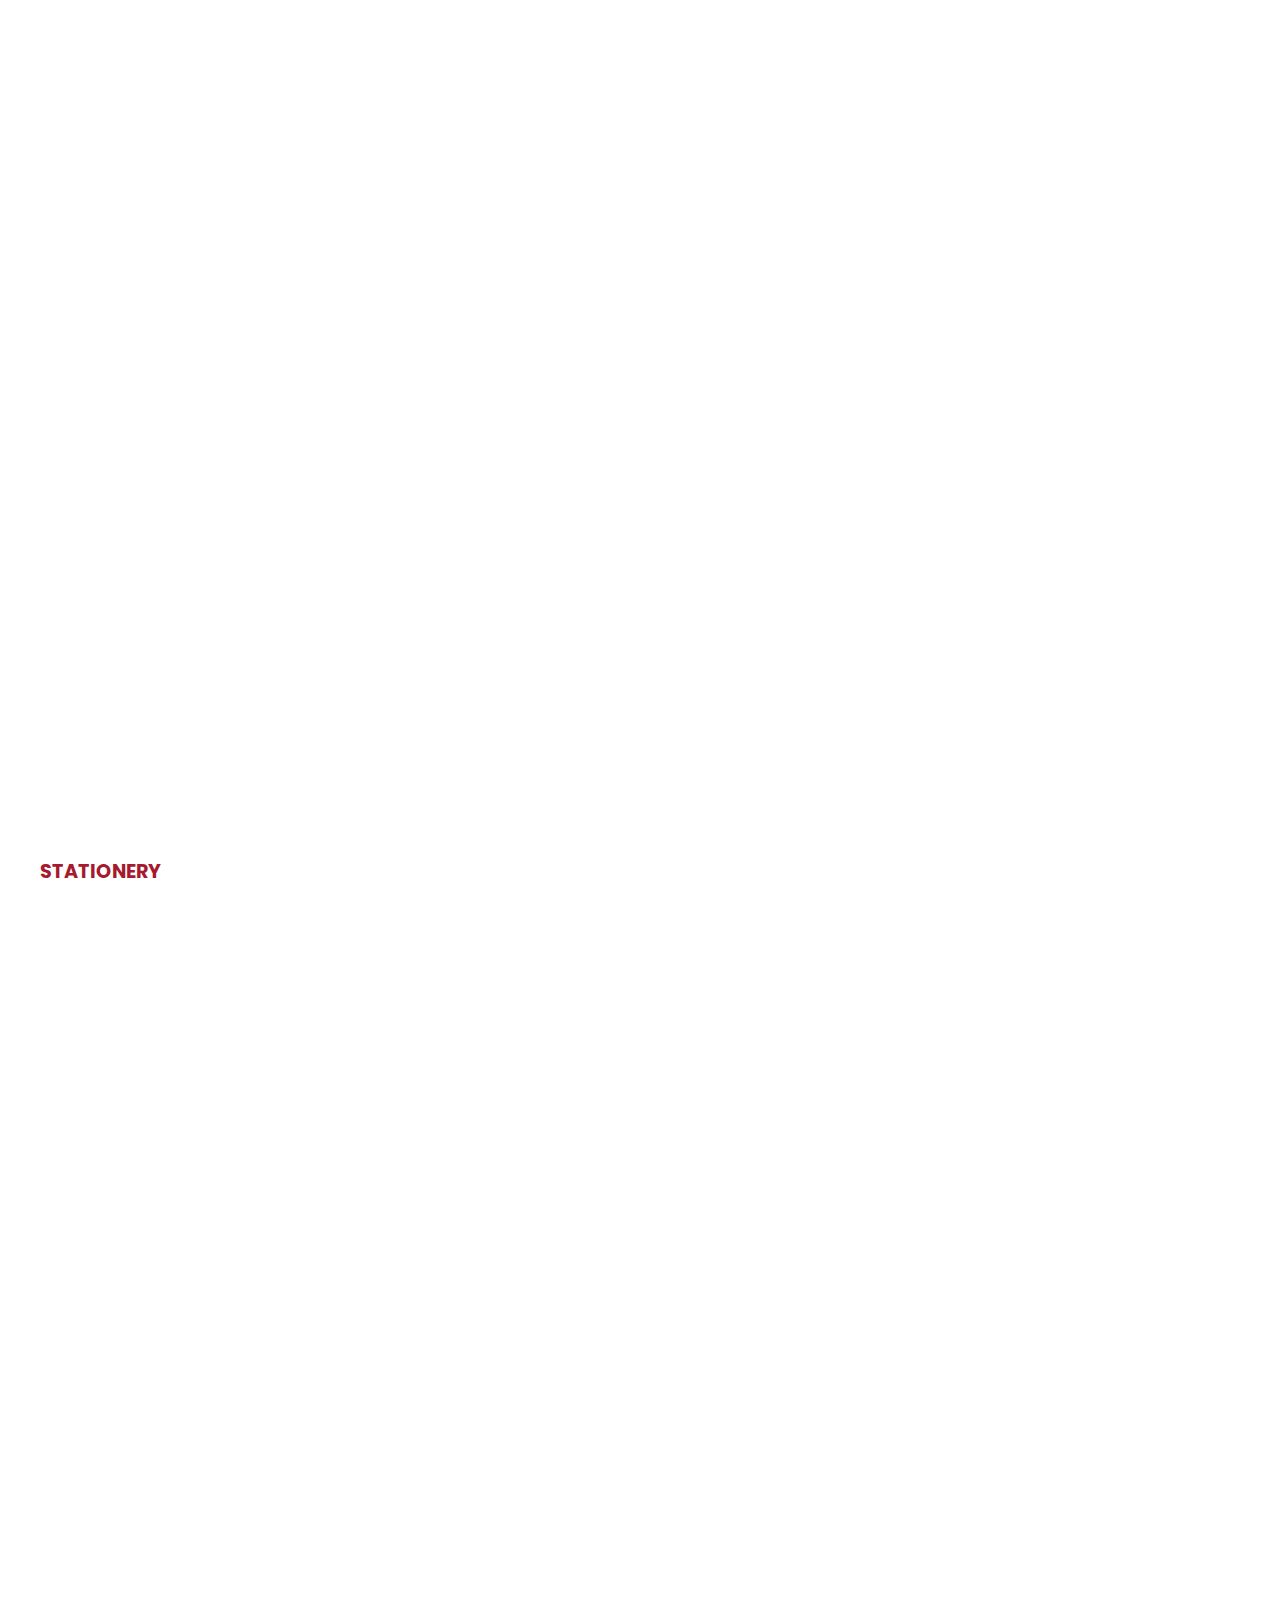
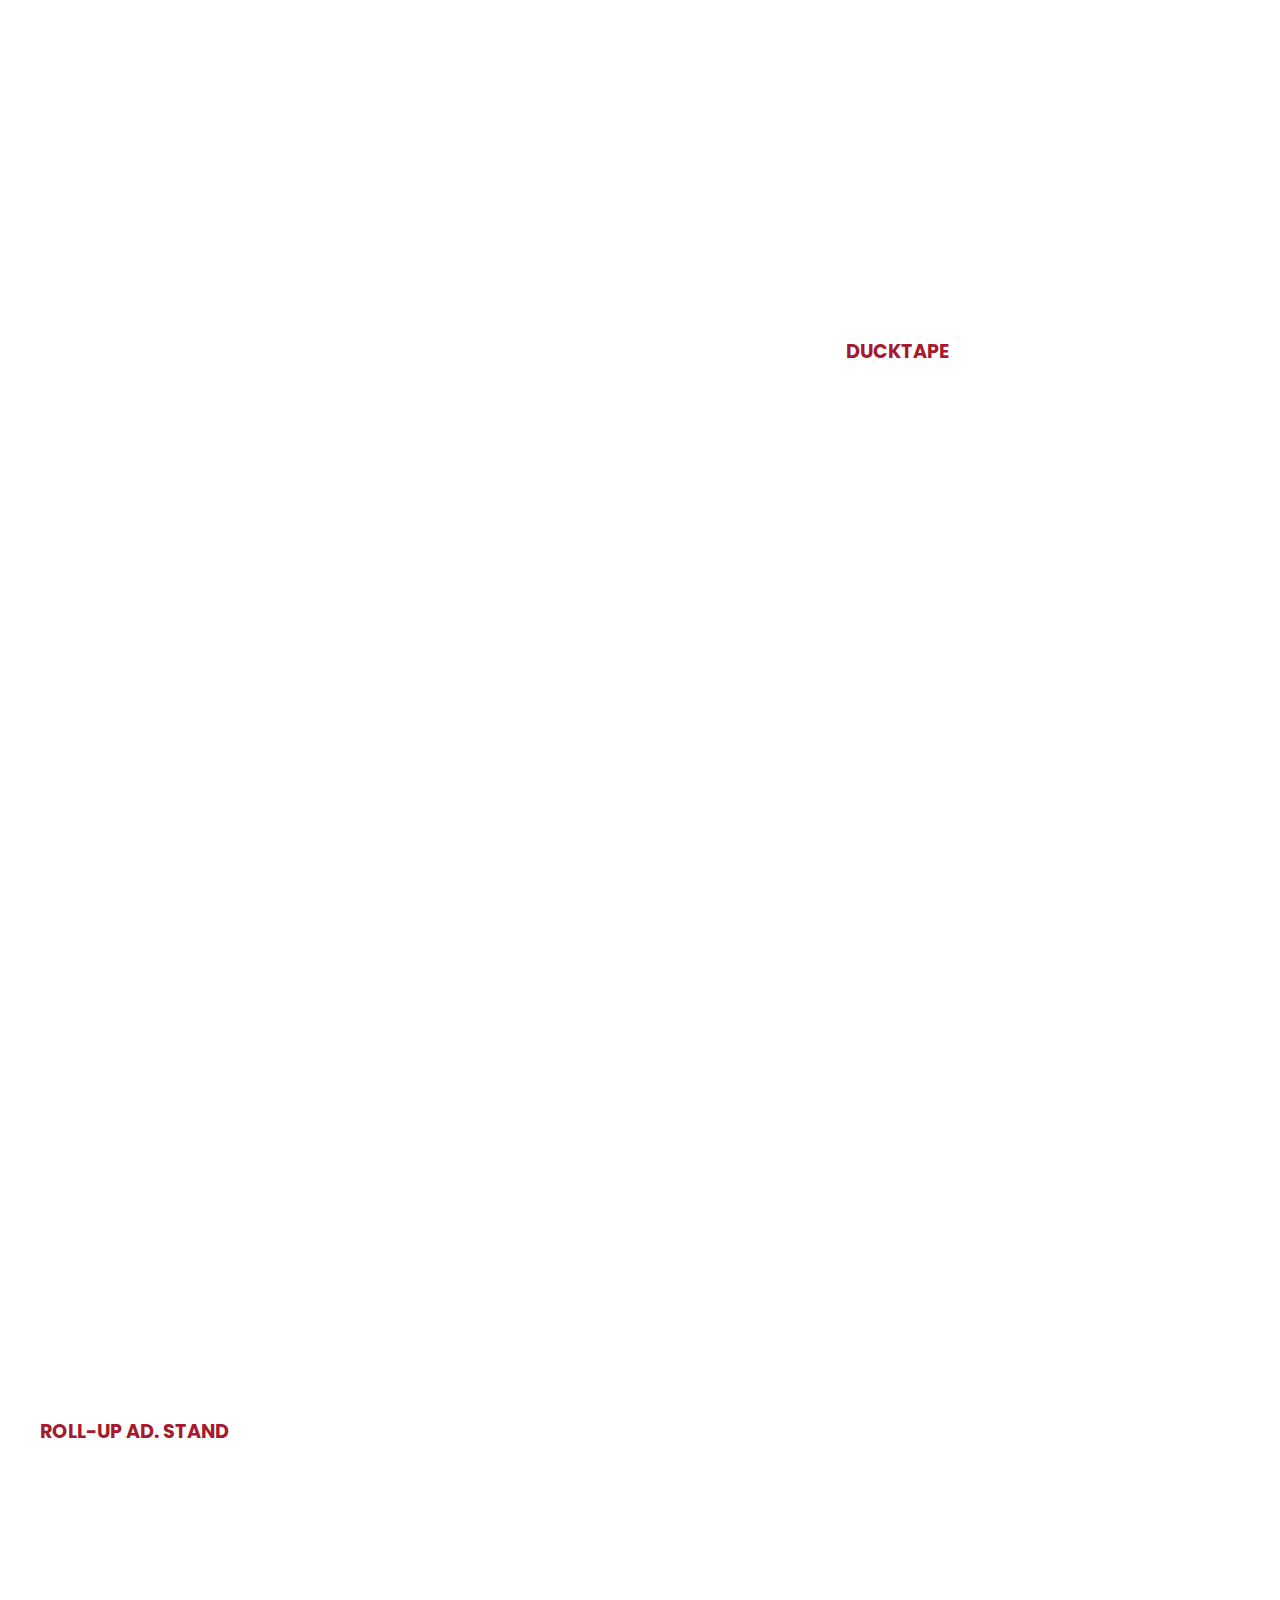
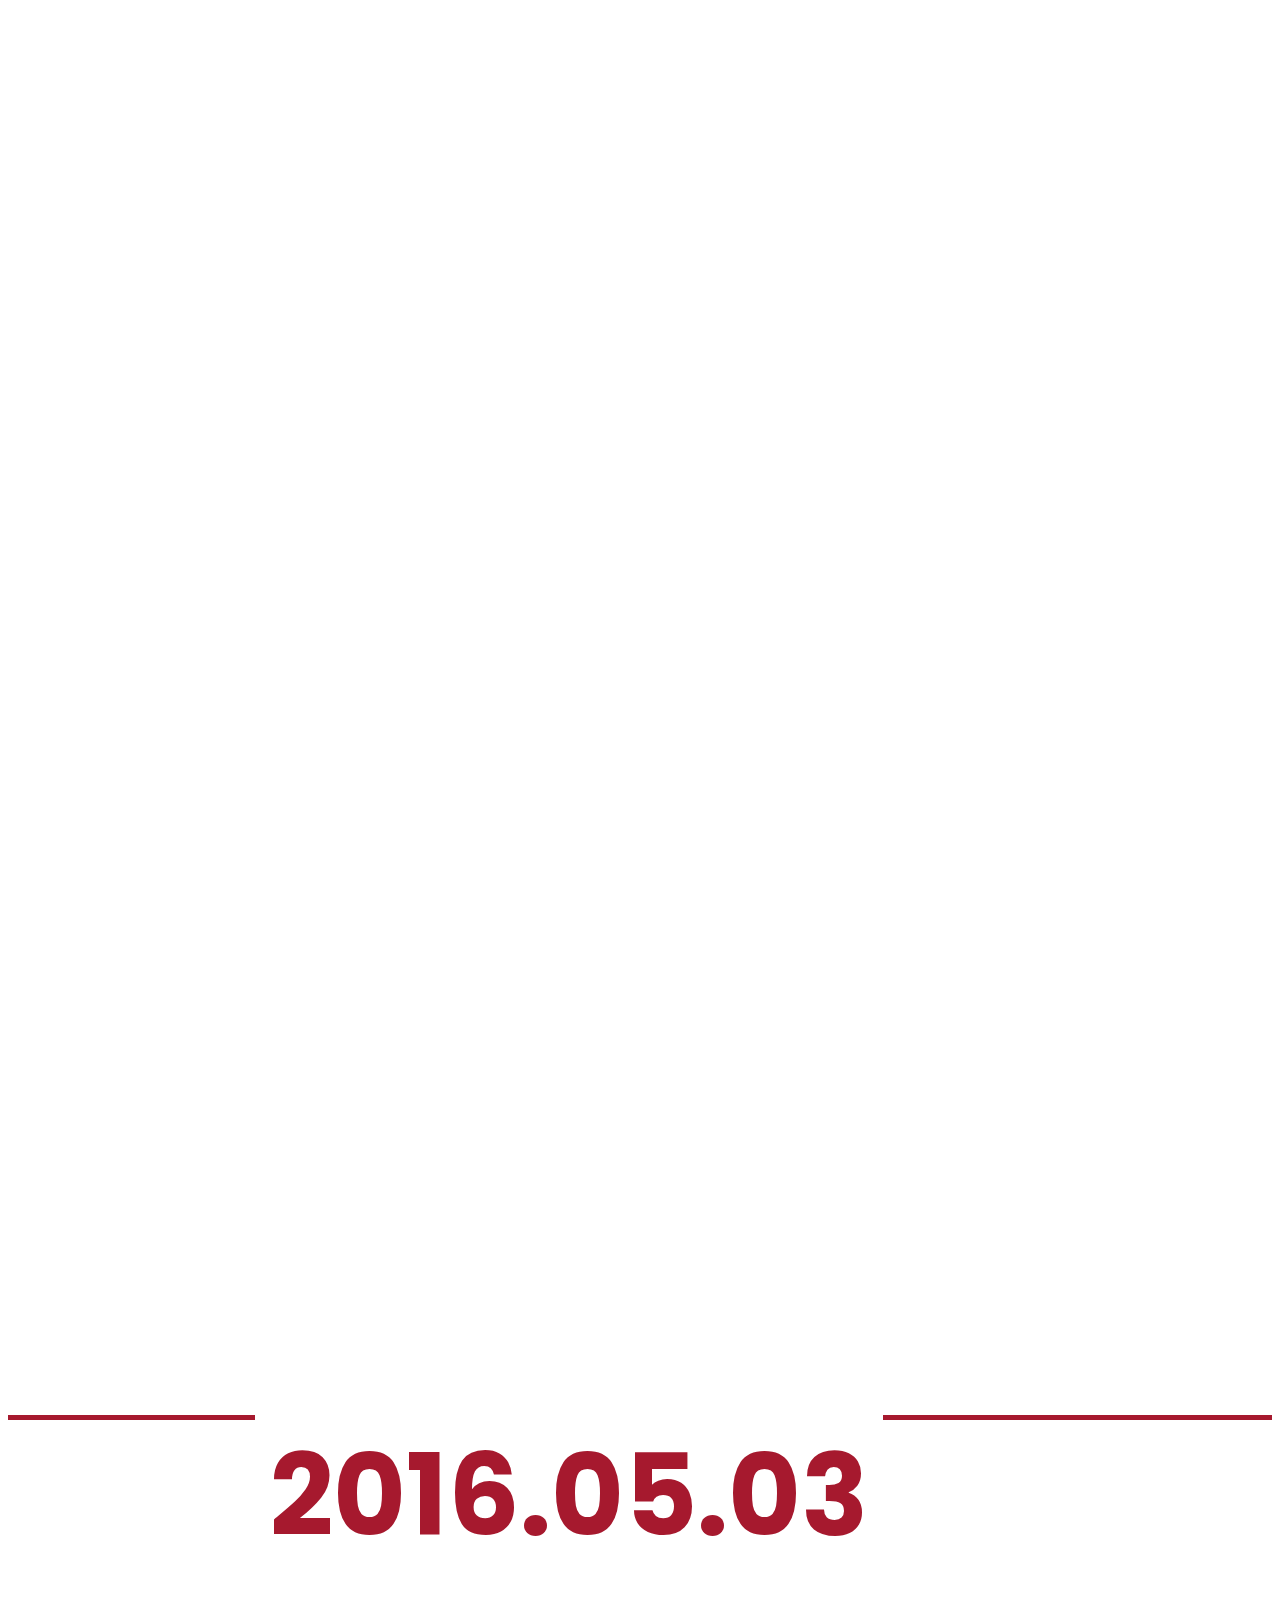
==== commit 7e370b5a: "랩탑 반응형 수정" ====
--- a/index.html
+++ b/index.html
@@ -14,7 +14,7 @@
     <!-- COVER VIDEO -->
     <section class="scroll-section" id="scroll-section-0">
         <div id="sec-cover" class="content">
-            <video id="coverVideo" loop muted autoplay>
+            <video id="coverVideo" loop muted autoplay playsinline>
                 <source src="./images/cover.mp4" type="video/mp4">
             </video>
             <div class="layer">
@@ -86,6 +86,7 @@
                 <h1>solid</h1>
             </div>
         </div>
+        <!-- ISSUE -->
         <div id="sec-issue" class="content">
             <div class="issue-container">
                 <div class="title-issue">
@@ -104,6 +105,7 @@
         </div>
     </section>
     <section class="scroll-section" id="scroll-section-1">
+        <!-- MOTIF1 -->
         <div id="sec-motif1" class="content">
             <div class="motif1-container">
                 <div class="title-motif1">
@@ -147,6 +149,7 @@
                 </div>
             </div>
         </div>
+        <!-- MOTIF2 -->
         <div id="sec-motif2" class="content">
             <div class="motif2-container">
                 <div class="title-motif2">
@@ -182,6 +185,7 @@
                 </div>
             </div>
         </div>
+        <!-- LOGO -->
         <div id="sec-logo" class="content">
             <div class="logo-container">
                 <div class="title-logo">
@@ -235,6 +239,7 @@
                 </div>
             </div>
         </div>
+        <!-- COLOR -->
         <div id="sec-color" class="content">
             <div class="color-m">
                 <div class="color-m-red">
@@ -316,6 +321,7 @@
                 </div>
             </div>
         </div>
+        <!-- TYPE -->
         <div id="sec-type" class="content">
             <div class="type-container">
                 <div class="title-type">
@@ -386,7 +392,7 @@
             </div>
         </div>
         <div id="sec-new" class="content">
-            <video id="newVideo" loop muted autoplay>
+            <video id="newVideo" loop muted autoplay playsinline>
                 <source src="./images/cover2.mp4" type="video/mp4">
             </video>
             <div class="new-container">
--- a/css/style.css
+++ b/css/style.css
@@ -232,6 +232,7 @@
     background-image: url(../images/bg3.png);
     background-size: cover;
     background-repeat: no-repeat;
+    background-position: center;
     color: #fff;
 }
 .motif1-container {
@@ -311,6 +312,7 @@
     background-image: url(../images/bg4.png);
     background-size: cover;
     background-repeat: no-repeat;
+    background-position: center;
     color: #fff;
 }
 .motif2-container {
@@ -1026,7 +1028,12 @@
 
 /* 1025 to 1540 LAPTOP */
 @media (min-width: 1025px) and (max-width: 1540px) {
-
+    .overview-image img {
+        margin-left: -300px;
+    }
+    .color-ab {
+        margin-right: -200px;
+    }
 } 
 /* 768 to 1024 TABLET */
 @media (min-width: 768px) and (max-width: 1024px) {
